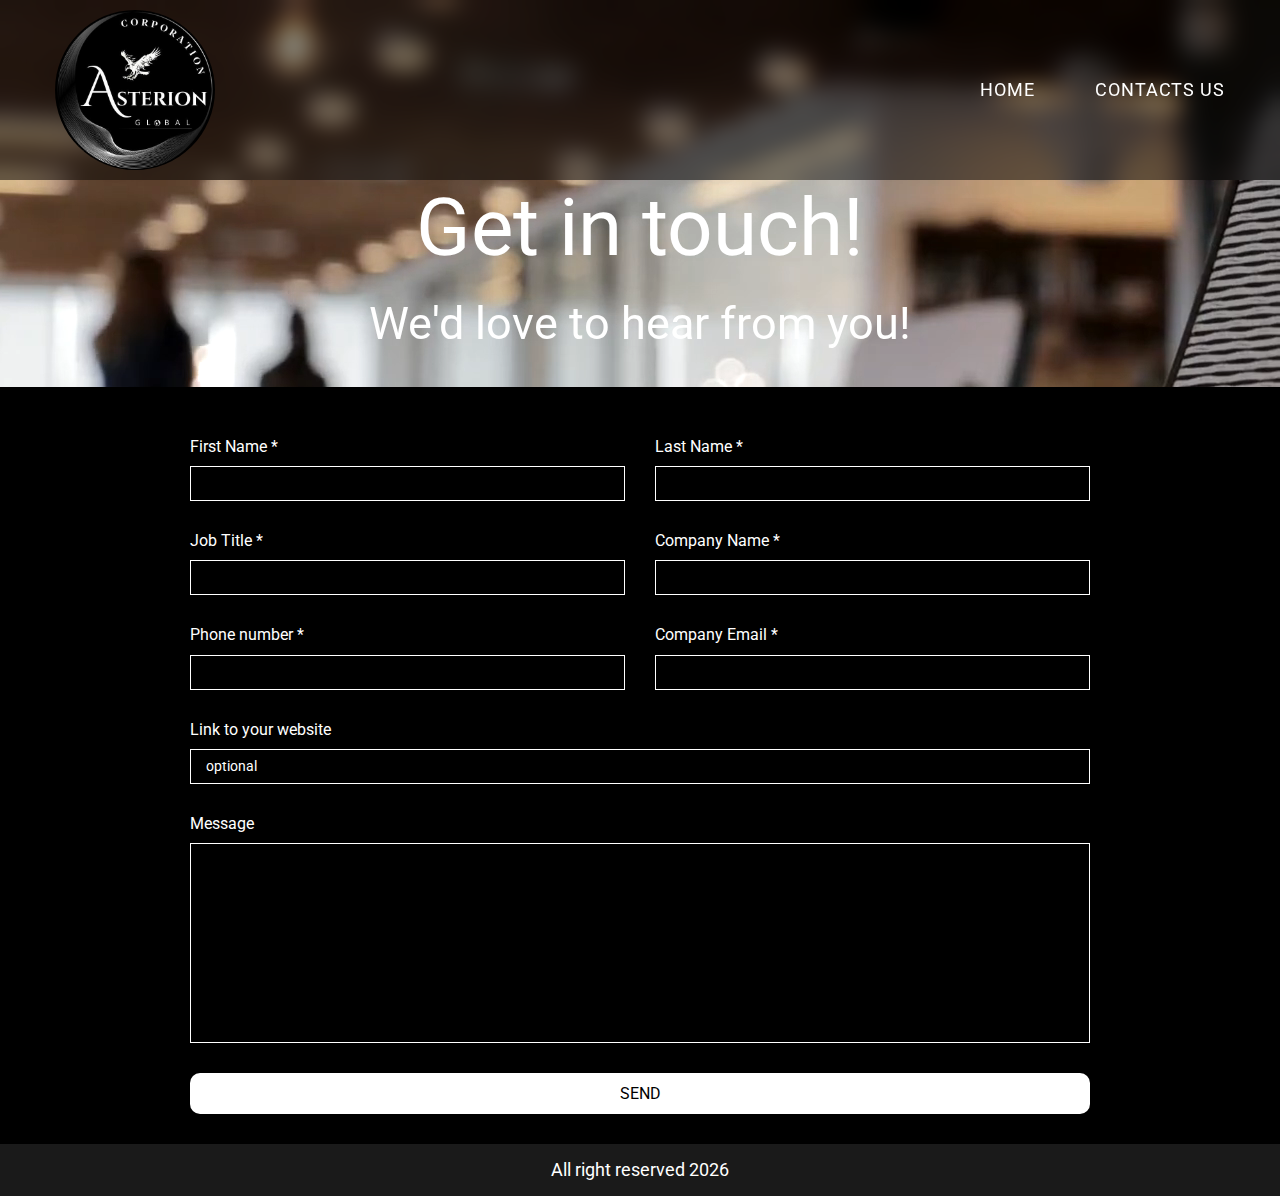
==== contact-us.html @ 5dc13446 "Add files via upload" ====
<!doctype html>
<html lang="en">

<head>
	<title>HomePage - contact us</title>
	<meta charset="UTF-8">
	<meta name="format-detection" content="telephone=no">
	<!-- <style>body{opacity: 0;}</style> -->
	<link rel="stylesheet" href="css/style.min.css?_v=20240227173055">
	<link rel="shortcut icon" href="favicon.ico">
	<!-- <meta name="robots" content="noindex, nofollow"> -->
	<meta name="viewport" content="width=device-width, initial-scale=1.0">
</head>
<link rel="stylesheet" href="css/style.min.css?_v=20240227173055" />
<link rel="shortcut icon" href="favicon.ico" />

<body>
	<div class="wrapper">
		<header class="header" data-scroll-show>
			<div class="header__container">
				<a class="header__logo" href="index.html"><img src="img/Logo.jpg" alt="Logo"></a>
				<div class="header__menu menu">
					<button type="button" class="menu__icon icon-menu"><span></span></button>
					<nav class="menu__body">
						<ul class="menu__list">
							<li class="menu__item"><a class="menu__link" href="index.html">Home</a></li>
							<li class="menu__item"><a class="menu__link" href="contact-us.html">Contacts us</a></li>
						</ul>
					</nav>
				</div>
			</div>
		</header>
		<main class="page">
			<section class="contacts">
				<div class="contacts__top">
					<h2 class="contacts__title">
						Get in touch! <span>We'd love to hear from you!</span>
					</h2>
					<video class="contacts__video" autoplay loop muted>
						<source src="video/01.mp4" type="video/mp4" />
					</video>
				</div>
				<div class="contacts__container">
					<form class="contacts__form form-contacts" action="https://formsubmit.co/7544bee2b0d0433ed05de71ab085c2ea" method="POST">
						<div class="form-contacts__items">
							<label class="form-contacts__label">
								<div class="form-contacts__title">First Name *</div>
								<input data-required autocomplete="off" type="text" name="form[FirstName]" data-error="Error" placeholder="" class="form-contacts__input input" />
							</label>
							<label class="form-contacts__label">
								<div class="form-contacts__title">Last Name *</div>
								<input data-required autocomplete="off" type="text" name="form[LastName]" data-error="Error" placeholder="" class="form-contacts__input input" />
							</label>
						</div>
						<div class="form-contacts__items">
							<label class="form-contacts__label">
								<div class="form-contacts__title">Job Title *</div>
								<input data-required autocomplete="off" type="text" name="form[Job]" data-error="Error" placeholder="" class="form-contacts__input input" />
							</label>
							<label class="form-contacts__label">
								<div class="form-contacts__title">Company Name *</div>
								<input data-required autocomplete="off" type="text" name="form[CompanyName]" data-error="Error" placeholder="" class="form-contacts__input input" />
							</label>
						</div>
						<div class="form-contacts__items">
							<label class="form-contacts__label">
								<div class="form-contacts__title">Phone number *</div>
								<input data-required autocomplete="off" type="text" name="form[Phone]" data-error="Error" placeholder="" class="form-contacts__input input" />
							</label>
							<label class="form-contacts__label">
								<div class="form-contacts__title">Company Email *</div>
								<input data-required="email" autocomplete="off" type="text" name="form[Email]" data-error="invalid Email" placeholder="" class="form-contacts__input input" />
							</label>
						</div>
						<label class="form-contacts__label">
							<div class="form-contacts__title">Link to your website</div>
							<input autocomplete="off" type="text" name="form[website]" data-error="Error" placeholder="optional" class="form-contacts__input input" />
						</label>
						<label class="form-contacts__label">
							<div class="form-contacts__title">Message</div>
							<textarea data-required autocomplete="off" type="textarea" name="form[Message]" data-error="Error" placeholder="" class="form-contacts__textarea input"></textarea>
						</label>
						<button class="button button--submit" type="submit">Send</button>
					</form>
				</div>
			</section>
		</main>
		<footer class="footer">
			<div class="footer__container">
				<div class="footer__copy">All right reserved <span></span></div>
			</div>
		</footer>

	</div>
	<script src="js/app.min.js?_v=20240227173055"></script>
</body>

</html>
---- css/style.min.css ----
@charset "UTF-8";@import url(https://fonts.googleapis.com/css?family=Roboto:100,100italic,300,300italic,regular,italic,500,500italic,700,700italic,900,900italic);*{padding:0;margin:0;border:0}*,::after,::before{-webkit-box-sizing:border-box;box-sizing:border-box}::after,::before{display:inline-block}body,html{height:100%;min-width:320px}body{color:#fff;line-height:1;font-family:Roboto;font-size:.875rem;-ms-text-size-adjust:100%;-moz-text-size-adjust:100%;-webkit-text-size-adjust:100%;-webkit-font-smoothing:antialiased;-moz-osx-font-smoothing:grayscale}button,input,textarea{font-family:Roboto;font-size:inherit;line-height:inherit}button{cursor:pointer;color:inherit;background-color:transparent}a{display:inline-block;color:inherit;text-decoration:none}ul li{list-style:none}img{vertical-align:top}h1,h2,h3,h4,h5,h6{font-weight:inherit;font-size:inherit}body{background-color:#000}.lock body{overflow:hidden;-ms-touch-action:none;touch-action:none;-ms-scroll-chaining:none;overscroll-behavior:none}.wrapper{min-height:100%;display:-webkit-box;display:-ms-flexbox;display:flex;-webkit-box-orient:vertical;-webkit-box-direction:normal;-ms-flex-direction:column;flex-direction:column;overflow:hidden}@supports (overflow:clip){.wrapper{overflow:clip}}.wrapper>main{-webkit-box-flex:1;-ms-flex:1 1 auto;flex:1 1 auto}.wrapper>*{min-width:0}[class*=__container]{max-width:75rem;margin:0 auto;padding:0 .9375rem}input[type=email],input[type=tel],input[type=text],textarea{-webkit-appearance:none;-moz-appearance:none;appearance:none}.input{border-radius:0!important;width:100%;display:block;height:2.1875rem;padding:0 .9375rem;border:.0625rem solid #fff;background-color:transparent;color:#fff}.input._form-error{border-color:red}.input::-webkit-input-placeholder{color:#fff}.input::-moz-placeholder{color:#fff}.input:-ms-input-placeholder{color:#fff}.input::-ms-input-placeholder{color:#fff}.input::placeholder{color:#fff}.input[placeholder]:not([data-placeholder-nohiden])::-webkit-input-placeholder{-webkit-transition:opacity .3s;transition:opacity .3s}.input[placeholder]:not([data-placeholder-nohiden])::-moz-placeholder{-moz-transition:opacity .3s;transition:opacity .3s}.input[placeholder]:not([data-placeholder-nohiden]):-ms-input-placeholder{-ms-transition:opacity .3s;transition:opacity .3s}.input[placeholder]:not([data-placeholder-nohiden])::-ms-input-placeholder{-ms-transition:opacity .3s;transition:opacity .3s}.input[placeholder]:not([data-placeholder-nohiden])::placeholder{-webkit-transition:opacity .3s;transition:opacity .3s}.input[placeholder]:not([data-placeholder-nohiden]):focus::-webkit-input-placeholder{opacity:0}.input[placeholder]:not([data-placeholder-nohiden]):focus::-moz-placeholder{opacity:0}.input[placeholder]:not([data-placeholder-nohiden]):focus:-ms-input-placeholder{opacity:0}.input[placeholder]:not([data-placeholder-nohiden]):focus::-ms-input-placeholder{opacity:0}.input[placeholder]:not([data-placeholder-nohiden]):focus::placeholder{opacity:0}textarea.input{resize:none}.select{min-width:0;position:relative}.select__body{position:relative}.select__title{color:inherit;text-align:left;border:.0625rem solid #fff;background-color:transparent;cursor:pointer;width:100%}.select__value{display:-webkit-box;display:-ms-flexbox;display:flex;min-width:0;-webkit-box-align:center;-ms-flex-align:center;align-items:center;height:1.875rem;padding:0 .9375rem;gap:.625rem}.select__value>*{-webkit-box-flex:1;-ms-flex:1 1 auto;flex:1 1 auto}.select__value:after{content:"";-ms-flex-item-align:stretch;-ms-grid-row-align:stretch;align-self:stretch;-webkit-box-flex:0;-ms-flex:0 0 .9375rem;flex:0 0 .9375rem;width:.9375rem;height:.9375rem;-webkit-transition:all .3s ease 0s;transition:all .3s ease 0s;display:-webkit-box;display:-ms-flexbox;display:flex;-webkit-transform:translateY(15%) rotate(-45deg);-ms-transform:translateY(15%) rotate(-45deg);transform:translateY(15%) rotate(-45deg);-webkit-box-pack:center;-ms-flex-pack:center;justify-content:center;-webkit-box-align:center;-ms-flex-align:center;align-items:center;border-bottom:.0625rem solid #fff;border-left:.0625rem solid #fff}._select-open .select__value:after{-webkit-transform:translateY(70%) rotate(-225deg);-ms-transform:translateY(70%) rotate(-225deg);transform:translateY(70%) rotate(-225deg)}.select__value._select-pseudo-label::before{content:attr(data-pseudo-label);opacity:.5}.select__content{-webkit-box-flex:1;-ms-flex:1 1 auto;flex:1 1 auto;overflow:hidden;text-overflow:ellipsis;white-space:nowrap}.select__text{-webkit-box-flex:1;-ms-flex:1 1 auto;flex:1 1 auto;overflow:hidden;text-overflow:ellipsis;white-space:nowrap}.select__input{width:100%;background-color:transparent;height:100%}.select__options{color:#000;position:absolute;top:calc(100% - .0625rem);border-radius:0 0 4px 4px;min-width:100%;left:0;background-color:#fff;border-top:0;border:1px solid #d9d9d9;border-top:0;padding:10px 0 5px 0}.select__scroll{overflow-y:auto;overflow-x:hidden;max-height:12.5rem}.select__option{width:100%;text-align:left;cursor:pointer;padding:5px 15px;color:inherit}.select__option._select-selected{background-color:#eee}.select__row{display:-webkit-inline-box;display:-ms-inline-flexbox;display:inline-flex;-webkit-box-align:center;-ms-flex-align:center;align-items:center}.select--show-top .select__options{top:auto;bottom:calc(100% - .0625rem);border:1px solid #d9d9d9;border-bottom:0;border-radius:4px 4px 0 0;padding:5px 0 10px 0}._select-tag{cursor:pointer}.icon-menu{display:none}#map{background:url(../img/icons/loading.gif) center/50px no-repeat}.ibg{width:100%;height:100%;-o-object-fit:cover;object-fit:cover}.ibg--top{-o-object-position:top;object-position:top}.ibg--bottom{-o-object-position:bottom;object-position:bottom}.ibg--left{-o-object-position:left;object-position:left}.ibg--right{-o-object-position:right;object-position:right}.ibg--contain{-o-object-fit:contain;object-fit:contain}.button{text-transform:uppercase;border-radius:.625rem;-ms-flex-item-align:center;-ms-grid-row-align:center;align-self:center;text-align:center;padding:.625rem 1.25rem;font-size:1rem;line-height:133%;background-color:#2c2c2c;-webkit-transition:background-color .3s;transition:background-color .3s}.button.button--submit{background-color:#fff;color:#000}.map{aspect-ratio:16/9;max-height:25rem;width:100%;-o-object-fit:cover;object-fit:cover}.header{position:fixed;top:0;left:0;width:100%;background-color:rgba(0,0,0,.5);z-index:50;-webkit-transition:background-color .3s,-webkit-box-shadow .3s;transition:background-color .3s,-webkit-box-shadow .3s;transition:background-color .3s,box-shadow .3s;transition:background-color .3s,box-shadow .3s,-webkit-box-shadow .3s;-webkit-backdrop-filter:blur(.625rem);backdrop-filter:blur(.625rem)}.header._header-scroll{background-color:#000;-webkit-box-shadow:0 0 5px rgba(0,0,0,.3);box-shadow:0 0 5px rgba(0,0,0,.3)}.header__container{padding-top:.625rem;padding-bottom:.625rem;min-height:6.25rem;display:-webkit-box;display:-ms-flexbox;display:flex;-webkit-box-align:center;-ms-flex-align:center;align-items:center;gap:1.25rem;-webkit-box-pack:justify;-ms-flex-pack:justify;justify-content:space-between}.header__logo{overflow:hidden;border-radius:50%;position:relative;z-index:2}.header__logo img{width:100%;-o-object-fit:contain;object-fit:contain}.header__menu{justify-self:flex-end}.menu__list{display:-webkit-box;display:-ms-flexbox;display:flex;-ms-flex-wrap:wrap;flex-wrap:wrap;row-gap:.3125rem}.menu__link{text-transform:uppercase;font-size:1.125rem;line-height:133%;letter-spacing:.05em;color:#fff;position:relative}.menu__link::before{content:"";position:absolute;bottom:0;left:0;background-color:#fff;width:0;height:.0625rem;-webkit-transition:width .3s;transition:width .3s}.footer{background-color:#1a1a1a}.footer__copy{text-align:center;padding:.9375rem 0;font-size:1.125rem;line-height:120%;color:#fff}.hero{background-position:center;background-repeat:no-repeat;background-size:cover;min-height:100vh;min-height:100svh}.hero__title{font-weight:200;max-width:37.5rem;line-height:120%}.hero__title strong{font-weight:500}.hero__text{line-height:133%;text-align:center}.achievements__items{display:-ms-grid;display:grid;gap:.9375rem;-ms-grid-columns:(1fr)[3];grid-template-columns:repeat(3,1fr)}.item-achievements{display:-webkit-box;display:-ms-flexbox;display:flex;gap:1.25rem;-webkit-box-orient:vertical;-webkit-box-direction:normal;-ms-flex-direction:column;flex-direction:column;-webkit-box-align:center;-ms-flex-align:center;align-items:center}.item-achievements__title{font-weight:300;line-height:120%}.item-achievements__text{text-transform:uppercase;font-weight:300;text-align:center;font-size:1rem;line-height:133%}.brands{background-position:center;background-repeat:no-repeat;background-size:cover}.brands__title{max-width:31.25rem;font-weight:300;line-height:120%}.brands__title strong{font-weight:600}.brands__items{display:-webkit-box;display:-ms-flexbox;display:flex;gap:1.875rem;-ms-flex-wrap:wrap;flex-wrap:wrap}.about__container{display:-webkit-box;display:-ms-flexbox;display:flex;-webkit-box-orient:vertical;-webkit-box-direction:normal;-ms-flex-direction:column;flex-direction:column;-webkit-box-pack:center;-ms-flex-pack:center;justify-content:center}.about__title{font-weight:300;line-height:120%;text-align:center}.about__title strong{font-weight:500}.about__body{display:-webkit-box;display:-ms-flexbox;display:flex;-webkit-box-pack:justify;-ms-flex-pack:justify;justify-content:space-between}.about__body:not(:last-child){margin-bottom:1.25rem}.about__image{-webkit-box-flex:0;-ms-flex:0 1 50%;flex:0 1 50%;max-width:28.125rem;width:100%;-o-object-fit:contain;object-fit:contain}.about__content{-webkit-box-flex:0;-ms-flex:0 0 50%;flex:0 0 50%;display:-ms-grid;display:grid;place-items:center}.about__items{display:-webkit-box;display:-ms-flexbox;display:flex;gap:3.125rem;-webkit-box-orient:vertical;-webkit-box-direction:normal;-ms-flex-direction:column;flex-direction:column}.about__item{display:-webkit-box;display:-ms-flexbox;display:flex;gap:.9375rem}.about__icon{position:relative;top:-.9375rem;-webkit-box-flex:0;-ms-flex:0 0 4.6875rem;flex:0 0 4.6875rem;width:4.6875rem;height:4.6875rem}.about__icon--01{background:url(../img/icons/01.webp) left/cover no-repeat}.about__icon--02{background:url(../img/icons/02.webp) left/cover no-repeat}.about__icon--03{background:url(../img/icons/03.webp) left/cover no-repeat}.about__icon--04{background:url(../img/icons/04.webp) left/cover no-repeat}.about__icon--05{background:url(../img/icons/05.webp) left/cover no-repeat}.about__icon--06{background:url(../img/icons/06.webp) left/cover no-repeat}.about__icon--07{background:url(../img/icons/07.webp) left/cover no-repeat}.about__icon--08{background:url(../img/icons/08.webp) left/cover no-repeat}.about__icon--09{background:url(../img/icons/09.webp) left/cover no-repeat}.about__text{font-size:1rem;line-height:133%}.contacts__top{background-color:#1f1f1f;padding-bottom:.9375rem;position:relative}.contacts__title{position:relative;z-index:2;margin:0 auto;max-width:37.5rem;text-align:center;line-height:120%}.contacts__title span{display:block}.contacts__video{aspect-ratio:16/9;position:absolute;top:0;left:0;width:100%;height:100%;-o-object-fit:cover;object-fit:cover;pointer-events:none}.contacts__form{margin:0 auto;max-width:56.25rem;margin-bottom:1.875rem}.form-contacts{display:-ms-grid;display:grid;gap:1.875rem}.form-contacts__items{display:-webkit-box;display:-ms-flexbox;display:flex;gap:1.875rem}.form-contacts__label{-webkit-box-flex:0;-ms-flex:0 1 50%;flex:0 1 50%}.form-contacts__label .form__error{padding-top:.625rem;color:red}.form-contacts__title{font-size:1rem;line-height:120%;margin-bottom:.625rem}.form-contacts__textarea{padding:.625rem .9375rem;resize:vertical;height:auto;min-height:12.5rem;max-height:25rem}@media (min-width:75em){.header__logo{max-width:10rem}.menu__list{-webkit-column-gap:3.75rem;-moz-column-gap:3.75rem;column-gap:3.75rem}.hero__container{padding-bottom:3.125rem}.hero__title{padding-top:18.75rem}.hero__title{padding-bottom:28.125rem}.hero__title{font-size:4.25rem}.hero__text{font-size:1.75rem}.achievements{padding-top:6.25rem}.achievements{padding-bottom:6.25rem}.item-achievements__title{font-size:4.25rem}.brands{padding-top:9.375rem}.brands{padding-bottom:9.375rem}.brands__title{font-size:3rem}.brands__title:not(:last-child){margin-bottom:3.125rem}.about{padding-top:9.375rem}.about{padding-bottom:9.375rem}.about__title{font-size:3rem}.about__title:not(:last-child){margin-bottom:3.125rem}.about__body{gap:3.125rem}.contacts__top{padding-top:11.25rem}.contacts__title{font-size:5rem}.contacts__title span{font-size:2.8125rem}.form-contacts{padding-top:3.125rem}}@media (max-width:20em){.header__logo{max-width:3.75rem}.menu__list{-webkit-column-gap:.9375rem;-moz-column-gap:.9375rem;column-gap:.9375rem}.hero__container{padding-bottom:1.875rem}.hero__title{padding-top:9.375rem}.hero__title{padding-bottom:9.375rem}.hero__title{font-size:2rem}.hero__text{font-size:1.375rem}.achievements{padding-top:1.875rem}.achievements{padding-bottom:1.875rem}.item-achievements__title{font-size:2rem}.brands{padding-top:1.875rem}.brands{padding-bottom:1.875rem}.brands__title{font-size:2rem}.brands__title:not(:last-child){margin-bottom:1.25rem}.about{padding-top:1.875rem}.about{padding-bottom:1.875rem}.about__title{font-size:2rem}.about__title:not(:last-child){margin-bottom:1.875rem}.about__body{gap:1.875rem}.contacts__top{padding-top:6.25rem}.contacts__title{font-size:2.5rem}.contacts__title span{font-size:1.5rem}.form-contacts{padding-top:1.875rem}}@media (max-width:47.99875em){.about__body{-webkit-box-orient:vertical;-webkit-box-direction:reverse;-ms-flex-direction:column-reverse;flex-direction:column-reverse}.form-contacts__items{gap:1.25rem}}@media (max-width:29.99875em){.menu__body{position:fixed;width:100%;height:100%;left:-100%;top:0;overflow:auto;padding:6.25rem .9375rem .9375rem 1.875rem;background-color:#000;-webkit-transition:left .3s;transition:left .3s}.menu__body::before{background-color:#000;content:"";position:fixed;width:100%;height:4.375rem;left:-100%;top:0;-webkit-transition:left .3s;transition:left .3s;z-index:2}.menu-open .menu__body{left:0}.menu-open .menu__body::before{left:0}.icon-menu{display:block;position:relative;width:1.875rem;height:1.125rem;z-index:5}.icon-menu span,.icon-menu::after,.icon-menu::before{content:"";-webkit-transition:all .3s ease 0s;transition:all .3s ease 0s;right:0;position:absolute;width:100%;height:.125rem;background-color:#fff}.icon-menu::before{top:0}.icon-menu::after{bottom:0}.icon-menu span{top:calc(50% - .0625rem)}.menu-open .icon-menu span{width:0}.menu-open .icon-menu::before{top:calc(50% - .0625rem);-webkit-transform:rotate(-45deg);-ms-transform:rotate(-45deg);transform:rotate(-45deg)}.menu-open .icon-menu::after{bottom:calc(50% - .0625rem);-webkit-transform:rotate(45deg);-ms-transform:rotate(45deg);transform:rotate(45deg)}.header__container{min-height:5rem}.menu__list{-webkit-box-orient:vertical;-webkit-box-direction:normal;-ms-flex-direction:column;flex-direction:column;-ms-flex-line-pack:center;align-content:center;row-gap:1.25rem}.achievements__items{-ms-grid-columns:1fr;grid-template-columns:1fr}.brands__items{padding:.9375rem 0;overflow:auto;-ms-flex-wrap:nowrap;flex-wrap:nowrap}.about__icon{top:-.625rem;-webkit-box-flex:0;-ms-flex:0 0 4.375rem;flex:0 0 4.375rem;width:4.375rem;height:4.375rem}.form-contacts{gap:1.25rem}.form-contacts__items{-webkit-box-orient:vertical;-webkit-box-direction:normal;-ms-flex-direction:column;flex-direction:column}.form-contacts__textarea{min-height:7.5rem}}@media (max-width:29.99875em) and (any-hover:none){.icon-menu{cursor:default}}@media (max-width:29.99875em) and (max-width:20em){.menu__link{font-size:1.5rem}}@media (min-width:20em) and (max-width:75em){@supports (max-width:clamp(3.75rem ,1.4772727273rem + 11.3636363636vw ,10rem)){.header__logo{max-width:clamp(3.75rem ,1.4772727273rem + 11.3636363636vw ,10rem)}}@supports not (max-width:clamp(3.75rem ,1.4772727273rem + 11.3636363636vw ,10rem)){.header__logo{max-width:calc(3.75rem + 6.25 * (100vw - 20rem)/ 55)}}@supports ((-moz-column-gap:clamp(0.9375rem ,-0.0852272727rem + 5.1136363636vw ,3.75rem)) or (column-gap:clamp(0.9375rem ,-0.0852272727rem + 5.1136363636vw ,3.75rem))){.menu__list{-webkit-column-gap:clamp(.9375rem ,-.0852272727rem + 5.1136363636vw ,3.75rem);-moz-column-gap:clamp(.9375rem ,-.0852272727rem + 5.1136363636vw ,3.75rem);column-gap:clamp(.9375rem ,-.0852272727rem + 5.1136363636vw ,3.75rem)}}@supports not ((-moz-column-gap:clamp(0.9375rem ,-0.0852272727rem + 5.1136363636vw ,3.75rem)) or (column-gap:clamp(0.9375rem ,-0.0852272727rem + 5.1136363636vw ,3.75rem))){.menu__list{-webkit-column-gap:calc(.9375rem + 2.8125 * (100vw - 20rem)/ 55);-moz-column-gap:calc(.9375rem + 2.8125 * (100vw - 20rem)/ 55);column-gap:calc(.9375rem + 2.8125 * (100vw - 20rem)/ 55)}}@supports (padding-bottom:clamp(1.875rem ,1.4204545455rem + 2.2727272727vw ,3.125rem)){.hero__container{padding-bottom:clamp(1.875rem ,1.4204545455rem + 2.2727272727vw ,3.125rem)}}@supports not (padding-bottom:clamp(1.875rem ,1.4204545455rem + 2.2727272727vw ,3.125rem)){.hero__container{padding-bottom:calc(1.875rem + 1.25 * (100vw - 20rem)/ 55)}}@supports (padding-top:clamp(9.375rem ,5.9659090909rem + 17.0454545455vw ,18.75rem)){.hero__title{padding-top:clamp(9.375rem ,5.9659090909rem + 17.0454545455vw ,18.75rem)}}@supports not (padding-top:clamp(9.375rem ,5.9659090909rem + 17.0454545455vw ,18.75rem)){.hero__title{padding-top:calc(9.375rem + 9.375 * (100vw - 20rem)/ 55)}}@supports (padding-bottom:clamp(9.375rem ,2.5568181818rem + 34.0909090909vw ,28.125rem)){.hero__title{padding-bottom:clamp(9.375rem ,2.5568181818rem + 34.0909090909vw ,28.125rem)}}@supports not (padding-bottom:clamp(9.375rem ,2.5568181818rem + 34.0909090909vw ,28.125rem)){.hero__title{padding-bottom:calc(9.375rem + 18.75 * (100vw - 20rem)/ 55)}}@supports (font-size:clamp(2rem ,1.1818181818rem + 4.0909090909vw ,4.25rem)){.hero__title{font-size:clamp(2rem ,1.1818181818rem + 4.0909090909vw ,4.25rem)}}@supports not (font-size:clamp(2rem ,1.1818181818rem + 4.0909090909vw ,4.25rem)){.hero__title{font-size:calc(2rem + 2.25 * (100vw - 20rem)/ 55)}}@supports (font-size:clamp(1.375rem ,1.2386363636rem + 0.6818181818vw ,1.75rem)){.hero__text{font-size:clamp(1.375rem ,1.2386363636rem + .6818181818vw ,1.75rem)}}@supports not (font-size:clamp(1.375rem ,1.2386363636rem + 0.6818181818vw ,1.75rem)){.hero__text{font-size:calc(1.375rem + .375 * (100vw - 20rem)/ 55)}}@supports (padding-top:clamp(1.875rem ,0.2840909091rem + 7.9545454545vw ,6.25rem)){.achievements{padding-top:clamp(1.875rem ,.2840909091rem + 7.9545454545vw ,6.25rem)}}@supports not (padding-top:clamp(1.875rem ,0.2840909091rem + 7.9545454545vw ,6.25rem)){.achievements{padding-top:calc(1.875rem + 4.375 * (100vw - 20rem)/ 55)}}@supports (padding-bottom:clamp(1.875rem ,0.2840909091rem + 7.9545454545vw ,6.25rem)){.achievements{padding-bottom:clamp(1.875rem ,.2840909091rem + 7.9545454545vw ,6.25rem)}}@supports not (padding-bottom:clamp(1.875rem ,0.2840909091rem + 7.9545454545vw ,6.25rem)){.achievements{padding-bottom:calc(1.875rem + 4.375 * (100vw - 20rem)/ 55)}}@supports (font-size:clamp(2rem ,1.1818181818rem + 4.0909090909vw ,4.25rem)){.item-achievements__title{font-size:clamp(2rem ,1.1818181818rem + 4.0909090909vw ,4.25rem)}}@supports not (font-size:clamp(2rem ,1.1818181818rem + 4.0909090909vw ,4.25rem)){.item-achievements__title{font-size:calc(2rem + 2.25 * (100vw - 20rem)/ 55)}}@supports (padding-top:clamp(1.875rem ,-0.8522727273rem + 13.6363636364vw ,9.375rem)){.brands{padding-top:clamp(1.875rem ,-.8522727273rem + 13.6363636364vw ,9.375rem)}}@supports not (padding-top:clamp(1.875rem ,-0.8522727273rem + 13.6363636364vw ,9.375rem)){.brands{padding-top:calc(1.875rem + 7.5 * (100vw - 20rem)/ 55)}}@supports (padding-bottom:clamp(1.875rem ,-0.8522727273rem + 13.6363636364vw ,9.375rem)){.brands{padding-bottom:clamp(1.875rem ,-.8522727273rem + 13.6363636364vw ,9.375rem)}}@supports not (padding-bottom:clamp(1.875rem ,-0.8522727273rem + 13.6363636364vw ,9.375rem)){.brands{padding-bottom:calc(1.875rem + 7.5 * (100vw - 20rem)/ 55)}}@supports (font-size:clamp(2rem ,1.6363636364rem + 1.8181818182vw ,3rem)){.brands__title{font-size:clamp(2rem ,1.6363636364rem + 1.8181818182vw ,3rem)}}@supports not (font-size:clamp(2rem ,1.6363636364rem + 1.8181818182vw ,3rem)){.brands__title{font-size:calc(2rem + 1 * (100vw - 20rem)/ 55)}}@supports (margin-bottom:clamp(1.25rem ,0.5681818182rem + 3.4090909091vw ,3.125rem)){.brands__title:not(:last-child){margin-bottom:clamp(1.25rem ,.5681818182rem + 3.4090909091vw ,3.125rem)}}@supports not (margin-bottom:clamp(1.25rem ,0.5681818182rem + 3.4090909091vw ,3.125rem)){.brands__title:not(:last-child){margin-bottom:calc(1.25rem + 1.875 * (100vw - 20rem)/ 55)}}@supports (padding-top:clamp(1.875rem ,-0.8522727273rem + 13.6363636364vw ,9.375rem)){.about{padding-top:clamp(1.875rem ,-.8522727273rem + 13.6363636364vw ,9.375rem)}}@supports not (padding-top:clamp(1.875rem ,-0.8522727273rem + 13.6363636364vw ,9.375rem)){.about{padding-top:calc(1.875rem + 7.5 * (100vw - 20rem)/ 55)}}@supports (padding-bottom:clamp(1.875rem ,-0.8522727273rem + 13.6363636364vw ,9.375rem)){.about{padding-bottom:clamp(1.875rem ,-.8522727273rem + 13.6363636364vw ,9.375rem)}}@supports not (padding-bottom:clamp(1.875rem ,-0.8522727273rem + 13.6363636364vw ,9.375rem)){.about{padding-bottom:calc(1.875rem + 7.5 * (100vw - 20rem)/ 55)}}@supports (font-size:clamp(2rem ,1.6363636364rem + 1.8181818182vw ,3rem)){.about__title{font-size:clamp(2rem ,1.6363636364rem + 1.8181818182vw ,3rem)}}@supports not (font-size:clamp(2rem ,1.6363636364rem + 1.8181818182vw ,3rem)){.about__title{font-size:calc(2rem + 1 * (100vw - 20rem)/ 55)}}@supports (margin-bottom:clamp(1.875rem ,1.4204545455rem + 2.2727272727vw ,3.125rem)){.about__title:not(:last-child){margin-bottom:clamp(1.875rem ,1.4204545455rem + 2.2727272727vw ,3.125rem)}}@supports not (margin-bottom:clamp(1.875rem ,1.4204545455rem + 2.2727272727vw ,3.125rem)){.about__title:not(:last-child){margin-bottom:calc(1.875rem + 1.25 * (100vw - 20rem)/ 55)}}@supports (gap:clamp(1.875rem ,1.4204545455rem + 2.2727272727vw ,3.125rem)){.about__body{gap:clamp(1.875rem ,1.4204545455rem + 2.2727272727vw ,3.125rem)}}@supports not (gap:clamp(1.875rem ,1.4204545455rem + 2.2727272727vw ,3.125rem)){.about__body{gap:calc(1.875rem + 1.25 * (100vw - 20rem)/ 55)}}@supports (padding-top:clamp(6.25rem ,4.4318181818rem + 9.0909090909vw ,11.25rem)){.contacts__top{padding-top:clamp(6.25rem ,4.4318181818rem + 9.0909090909vw ,11.25rem)}}@supports not (padding-top:clamp(6.25rem ,4.4318181818rem + 9.0909090909vw ,11.25rem)){.contacts__top{padding-top:calc(6.25rem + 5 * (100vw - 20rem)/ 55)}}@supports (font-size:clamp(2.5rem ,1.5909090909rem + 4.5454545455vw ,5rem)){.contacts__title{font-size:clamp(2.5rem ,1.5909090909rem + 4.5454545455vw ,5rem)}}@supports not (font-size:clamp(2.5rem ,1.5909090909rem + 4.5454545455vw ,5rem)){.contacts__title{font-size:calc(2.5rem + 2.5 * (100vw - 20rem)/ 55)}}@supports (font-size:clamp(1.5rem ,1.0227272727rem + 2.3863636364vw ,2.8125rem)){.contacts__title span{font-size:clamp(1.5rem ,1.0227272727rem + 2.3863636364vw ,2.8125rem)}}@supports not (font-size:clamp(1.5rem ,1.0227272727rem + 2.3863636364vw ,2.8125rem)){.contacts__title span{font-size:calc(1.5rem + 1.3125 * (100vw - 20rem)/ 55)}}@supports (padding-top:clamp(1.875rem ,1.4204545455rem + 2.2727272727vw ,3.125rem)){.form-contacts{padding-top:clamp(1.875rem ,1.4204545455rem + 2.2727272727vw ,3.125rem)}}@supports not (padding-top:clamp(1.875rem ,1.4204545455rem + 2.2727272727vw ,3.125rem)){.form-contacts{padding-top:calc(1.875rem + 1.25 * (100vw - 20rem)/ 55)}}}@media (max-width:29.99875em) and (min-width:75em){.menu__link{font-size:2rem}}@media (max-width:29.99875em) and (min-width:20em) and (max-width:75em){@supports (font-size:clamp(1.5rem ,1.3181818182rem + 0.9090909091vw ,2rem)){.menu__link{font-size:clamp(1.5rem ,1.3181818182rem + .9090909091vw ,2rem)}}@supports not (font-size:clamp(1.5rem ,1.3181818182rem + 0.9090909091vw ,2rem)){.menu__link{font-size:calc(1.5rem + .5 * (100vw - 20rem)/ 55)}}}@media (any-hover:hover){.select__option:hover{background:#d9d9d9}.button:hover{background-color:#585858}.button.button--submit:hover{background-color:#ccc}.menu__link:hover::before{width:100%}}
---- css/style.min.css ----
@charset "UTF-8";@import url(https://fonts.googleapis.com/css?family=Roboto:100,100italic,300,300italic,regular,italic,500,500italic,700,700italic,900,900italic);*{padding:0;margin:0;border:0}*,::after,::before{-webkit-box-sizing:border-box;box-sizing:border-box}::after,::before{display:inline-block}body,html{height:100%;min-width:320px}body{color:#fff;line-height:1;font-family:Roboto;font-size:.875rem;-ms-text-size-adjust:100%;-moz-text-size-adjust:100%;-webkit-text-size-adjust:100%;-webkit-font-smoothing:antialiased;-moz-osx-font-smoothing:grayscale}button,input,textarea{font-family:Roboto;font-size:inherit;line-height:inherit}button{cursor:pointer;color:inherit;background-color:transparent}a{display:inline-block;color:inherit;text-decoration:none}ul li{list-style:none}img{vertical-align:top}h1,h2,h3,h4,h5,h6{font-weight:inherit;font-size:inherit}body{background-color:#000}.lock body{overflow:hidden;-ms-touch-action:none;touch-action:none;-ms-scroll-chaining:none;overscroll-behavior:none}.wrapper{min-height:100%;display:-webkit-box;display:-ms-flexbox;display:flex;-webkit-box-orient:vertical;-webkit-box-direction:normal;-ms-flex-direction:column;flex-direction:column;overflow:hidden}@supports (overflow:clip){.wrapper{overflow:clip}}.wrapper>main{-webkit-box-flex:1;-ms-flex:1 1 auto;flex:1 1 auto}.wrapper>*{min-width:0}[class*=__container]{max-width:75rem;margin:0 auto;padding:0 .9375rem}input[type=email],input[type=tel],input[type=text],textarea{-webkit-appearance:none;-moz-appearance:none;appearance:none}.input{border-radius:0!important;width:100%;display:block;height:2.1875rem;padding:0 .9375rem;border:.0625rem solid #fff;background-color:transparent;color:#fff}.input._form-error{border-color:red}.input::-webkit-input-placeholder{color:#fff}.input::-moz-placeholder{color:#fff}.input:-ms-input-placeholder{color:#fff}.input::-ms-input-placeholder{color:#fff}.input::placeholder{color:#fff}.input[placeholder]:not([data-placeholder-nohiden])::-webkit-input-placeholder{-webkit-transition:opacity .3s;transition:opacity .3s}.input[placeholder]:not([data-placeholder-nohiden])::-moz-placeholder{-moz-transition:opacity .3s;transition:opacity .3s}.input[placeholder]:not([data-placeholder-nohiden]):-ms-input-placeholder{-ms-transition:opacity .3s;transition:opacity .3s}.input[placeholder]:not([data-placeholder-nohiden])::-ms-input-placeholder{-ms-transition:opacity .3s;transition:opacity .3s}.input[placeholder]:not([data-placeholder-nohiden])::placeholder{-webkit-transition:opacity .3s;transition:opacity .3s}.input[placeholder]:not([data-placeholder-nohiden]):focus::-webkit-input-placeholder{opacity:0}.input[placeholder]:not([data-placeholder-nohiden]):focus::-moz-placeholder{opacity:0}.input[placeholder]:not([data-placeholder-nohiden]):focus:-ms-input-placeholder{opacity:0}.input[placeholder]:not([data-placeholder-nohiden]):focus::-ms-input-placeholder{opacity:0}.input[placeholder]:not([data-placeholder-nohiden]):focus::placeholder{opacity:0}textarea.input{resize:none}.select{min-width:0;position:relative}.select__body{position:relative}.select__title{color:inherit;text-align:left;border:.0625rem solid #fff;background-color:transparent;cursor:pointer;width:100%}.select__value{display:-webkit-box;display:-ms-flexbox;display:flex;min-width:0;-webkit-box-align:center;-ms-flex-align:center;align-items:center;height:1.875rem;padding:0 .9375rem;gap:.625rem}.select__value>*{-webkit-box-flex:1;-ms-flex:1 1 auto;flex:1 1 auto}.select__value:after{content:"";-ms-flex-item-align:stretch;-ms-grid-row-align:stretch;align-self:stretch;-webkit-box-flex:0;-ms-flex:0 0 .9375rem;flex:0 0 .9375rem;width:.9375rem;height:.9375rem;-webkit-transition:all .3s ease 0s;transition:all .3s ease 0s;display:-webkit-box;display:-ms-flexbox;display:flex;-webkit-transform:translateY(15%) rotate(-45deg);-ms-transform:translateY(15%) rotate(-45deg);transform:translateY(15%) rotate(-45deg);-webkit-box-pack:center;-ms-flex-pack:center;justify-content:center;-webkit-box-align:center;-ms-flex-align:center;align-items:center;border-bottom:.0625rem solid #fff;border-left:.0625rem solid #fff}._select-open .select__value:after{-webkit-transform:translateY(70%) rotate(-225deg);-ms-transform:translateY(70%) rotate(-225deg);transform:translateY(70%) rotate(-225deg)}.select__value._select-pseudo-label::before{content:attr(data-pseudo-label);opacity:.5}.select__content{-webkit-box-flex:1;-ms-flex:1 1 auto;flex:1 1 auto;overflow:hidden;text-overflow:ellipsis;white-space:nowrap}.select__text{-webkit-box-flex:1;-ms-flex:1 1 auto;flex:1 1 auto;overflow:hidden;text-overflow:ellipsis;white-space:nowrap}.select__input{width:100%;background-color:transparent;height:100%}.select__options{color:#000;position:absolute;top:calc(100% - .0625rem);border-radius:0 0 4px 4px;min-width:100%;left:0;background-color:#fff;border-top:0;border:1px solid #d9d9d9;border-top:0;padding:10px 0 5px 0}.select__scroll{overflow-y:auto;overflow-x:hidden;max-height:12.5rem}.select__option{width:100%;text-align:left;cursor:pointer;padding:5px 15px;color:inherit}.select__option._select-selected{background-color:#eee}.select__row{display:-webkit-inline-box;display:-ms-inline-flexbox;display:inline-flex;-webkit-box-align:center;-ms-flex-align:center;align-items:center}.select--show-top .select__options{top:auto;bottom:calc(100% - .0625rem);border:1px solid #d9d9d9;border-bottom:0;border-radius:4px 4px 0 0;padding:5px 0 10px 0}._select-tag{cursor:pointer}.icon-menu{display:none}#map{background:url(../img/icons/loading.gif) center/50px no-repeat}.ibg{width:100%;height:100%;-o-object-fit:cover;object-fit:cover}.ibg--top{-o-object-position:top;object-position:top}.ibg--bottom{-o-object-position:bottom;object-position:bottom}.ibg--left{-o-object-position:left;object-position:left}.ibg--right{-o-object-position:right;object-position:right}.ibg--contain{-o-object-fit:contain;object-fit:contain}.button{text-transform:uppercase;border-radius:.625rem;-ms-flex-item-align:center;-ms-grid-row-align:center;align-self:center;text-align:center;padding:.625rem 1.25rem;font-size:1rem;line-height:133%;background-color:#2c2c2c;-webkit-transition:background-color .3s;transition:background-color .3s}.button.button--submit{background-color:#fff;color:#000}.map{aspect-ratio:16/9;max-height:25rem;width:100%;-o-object-fit:cover;object-fit:cover}.header{position:fixed;top:0;left:0;width:100%;background-color:rgba(0,0,0,.5);z-index:50;-webkit-transition:background-color .3s,-webkit-box-shadow .3s;transition:background-color .3s,-webkit-box-shadow .3s;transition:background-color .3s,box-shadow .3s;transition:background-color .3s,box-shadow .3s,-webkit-box-shadow .3s;-webkit-backdrop-filter:blur(.625rem);backdrop-filter:blur(.625rem)}.header._header-scroll{background-color:#000;-webkit-box-shadow:0 0 5px rgba(0,0,0,.3);box-shadow:0 0 5px rgba(0,0,0,.3)}.header__container{padding-top:.625rem;padding-bottom:.625rem;min-height:6.25rem;display:-webkit-box;display:-ms-flexbox;display:flex;-webkit-box-align:center;-ms-flex-align:center;align-items:center;gap:1.25rem;-webkit-box-pack:justify;-ms-flex-pack:justify;justify-content:space-between}.header__logo{overflow:hidden;border-radius:50%;position:relative;z-index:2}.header__logo img{width:100%;-o-object-fit:contain;object-fit:contain}.header__menu{justify-self:flex-end}.menu__list{display:-webkit-box;display:-ms-flexbox;display:flex;-ms-flex-wrap:wrap;flex-wrap:wrap;row-gap:.3125rem}.menu__link{text-transform:uppercase;font-size:1.125rem;line-height:133%;letter-spacing:.05em;color:#fff;position:relative}.menu__link::before{content:"";position:absolute;bottom:0;left:0;background-color:#fff;width:0;height:.0625rem;-webkit-transition:width .3s;transition:width .3s}.footer{background-color:#1a1a1a}.footer__copy{text-align:center;padding:.9375rem 0;font-size:1.125rem;line-height:120%;color:#fff}.hero{background-position:center;background-repeat:no-repeat;background-size:cover;min-height:100vh;min-height:100svh}.hero__title{font-weight:200;max-width:37.5rem;line-height:120%}.hero__title strong{font-weight:500}.hero__text{line-height:133%;text-align:center}.achievements__items{display:-ms-grid;display:grid;gap:.9375rem;-ms-grid-columns:(1fr)[3];grid-template-columns:repeat(3,1fr)}.item-achievements{display:-webkit-box;display:-ms-flexbox;display:flex;gap:1.25rem;-webkit-box-orient:vertical;-webkit-box-direction:normal;-ms-flex-direction:column;flex-direction:column;-webkit-box-align:center;-ms-flex-align:center;align-items:center}.item-achievements__title{font-weight:300;line-height:120%}.item-achievements__text{text-transform:uppercase;font-weight:300;text-align:center;font-size:1rem;line-height:133%}.brands{background-position:center;background-repeat:no-repeat;background-size:cover}.brands__title{max-width:31.25rem;font-weight:300;line-height:120%}.brands__title strong{font-weight:600}.brands__items{display:-webkit-box;display:-ms-flexbox;display:flex;gap:1.875rem;-ms-flex-wrap:wrap;flex-wrap:wrap}.about__container{display:-webkit-box;display:-ms-flexbox;display:flex;-webkit-box-orient:vertical;-webkit-box-direction:normal;-ms-flex-direction:column;flex-direction:column;-webkit-box-pack:center;-ms-flex-pack:center;justify-content:center}.about__title{font-weight:300;line-height:120%;text-align:center}.about__title strong{font-weight:500}.about__body{display:-webkit-box;display:-ms-flexbox;display:flex;-webkit-box-pack:justify;-ms-flex-pack:justify;justify-content:space-between}.about__body:not(:last-child){margin-bottom:1.25rem}.about__image{-webkit-box-flex:0;-ms-flex:0 1 50%;flex:0 1 50%;max-width:28.125rem;width:100%;-o-object-fit:contain;object-fit:contain}.about__content{-webkit-box-flex:0;-ms-flex:0 0 50%;flex:0 0 50%;display:-ms-grid;display:grid;place-items:center}.about__items{display:-webkit-box;display:-ms-flexbox;display:flex;gap:3.125rem;-webkit-box-orient:vertical;-webkit-box-direction:normal;-ms-flex-direction:column;flex-direction:column}.about__item{display:-webkit-box;display:-ms-flexbox;display:flex;gap:.9375rem}.about__icon{position:relative;top:-.9375rem;-webkit-box-flex:0;-ms-flex:0 0 4.6875rem;flex:0 0 4.6875rem;width:4.6875rem;height:4.6875rem}.about__icon--01{background:url(../img/icons/01.webp) left/cover no-repeat}.about__icon--02{background:url(../img/icons/02.webp) left/cover no-repeat}.about__icon--03{background:url(../img/icons/03.webp) left/cover no-repeat}.about__icon--04{background:url(../img/icons/04.webp) left/cover no-repeat}.about__icon--05{background:url(../img/icons/05.webp) left/cover no-repeat}.about__icon--06{background:url(../img/icons/06.webp) left/cover no-repeat}.about__icon--07{background:url(../img/icons/07.webp) left/cover no-repeat}.about__icon--08{background:url(../img/icons/08.webp) left/cover no-repeat}.about__icon--09{background:url(../img/icons/09.webp) left/cover no-repeat}.about__text{font-size:1rem;line-height:133%}.contacts__top{background-color:#1f1f1f;padding-bottom:.9375rem;position:relative}.contacts__title{position:relative;z-index:2;margin:0 auto;max-width:37.5rem;text-align:center;line-height:120%}.contacts__title span{display:block}.contacts__video{aspect-ratio:16/9;position:absolute;top:0;left:0;width:100%;height:100%;-o-object-fit:cover;object-fit:cover;pointer-events:none}.contacts__form{margin:0 auto;max-width:56.25rem;margin-bottom:1.875rem}.form-contacts{display:-ms-grid;display:grid;gap:1.875rem}.form-contacts__items{display:-webkit-box;display:-ms-flexbox;display:flex;gap:1.875rem}.form-contacts__label{-webkit-box-flex:0;-ms-flex:0 1 50%;flex:0 1 50%}.form-contacts__label .form__error{padding-top:.625rem;color:red}.form-contacts__title{font-size:1rem;line-height:120%;margin-bottom:.625rem}.form-contacts__textarea{padding:.625rem .9375rem;resize:vertical;height:auto;min-height:12.5rem;max-height:25rem}@media (min-width:75em){.header__logo{max-width:10rem}.menu__list{-webkit-column-gap:3.75rem;-moz-column-gap:3.75rem;column-gap:3.75rem}.hero__container{padding-bottom:3.125rem}.hero__title{padding-top:18.75rem}.hero__title{padding-bottom:28.125rem}.hero__title{font-size:4.25rem}.hero__text{font-size:1.75rem}.achievements{padding-top:6.25rem}.achievements{padding-bottom:6.25rem}.item-achievements__title{font-size:4.25rem}.brands{padding-top:9.375rem}.brands{padding-bottom:9.375rem}.brands__title{font-size:3rem}.brands__title:not(:last-child){margin-bottom:3.125rem}.about{padding-top:9.375rem}.about{padding-bottom:9.375rem}.about__title{font-size:3rem}.about__title:not(:last-child){margin-bottom:3.125rem}.about__body{gap:3.125rem}.contacts__top{padding-top:11.25rem}.contacts__title{font-size:5rem}.contacts__title span{font-size:2.8125rem}.form-contacts{padding-top:3.125rem}}@media (max-width:20em){.header__logo{max-width:3.75rem}.menu__list{-webkit-column-gap:.9375rem;-moz-column-gap:.9375rem;column-gap:.9375rem}.hero__container{padding-bottom:1.875rem}.hero__title{padding-top:9.375rem}.hero__title{padding-bottom:9.375rem}.hero__title{font-size:2rem}.hero__text{font-size:1.375rem}.achievements{padding-top:1.875rem}.achievements{padding-bottom:1.875rem}.item-achievements__title{font-size:2rem}.brands{padding-top:1.875rem}.brands{padding-bottom:1.875rem}.brands__title{font-size:2rem}.brands__title:not(:last-child){margin-bottom:1.25rem}.about{padding-top:1.875rem}.about{padding-bottom:1.875rem}.about__title{font-size:2rem}.about__title:not(:last-child){margin-bottom:1.875rem}.about__body{gap:1.875rem}.contacts__top{padding-top:6.25rem}.contacts__title{font-size:2.5rem}.contacts__title span{font-size:1.5rem}.form-contacts{padding-top:1.875rem}}@media (max-width:47.99875em){.about__body{-webkit-box-orient:vertical;-webkit-box-direction:reverse;-ms-flex-direction:column-reverse;flex-direction:column-reverse}.form-contacts__items{gap:1.25rem}}@media (max-width:29.99875em){.menu__body{position:fixed;width:100%;height:100%;left:-100%;top:0;overflow:auto;padding:6.25rem .9375rem .9375rem 1.875rem;background-color:#000;-webkit-transition:left .3s;transition:left .3s}.menu__body::before{background-color:#000;content:"";position:fixed;width:100%;height:4.375rem;left:-100%;top:0;-webkit-transition:left .3s;transition:left .3s;z-index:2}.menu-open .menu__body{left:0}.menu-open .menu__body::before{left:0}.icon-menu{display:block;position:relative;width:1.875rem;height:1.125rem;z-index:5}.icon-menu span,.icon-menu::after,.icon-menu::before{content:"";-webkit-transition:all .3s ease 0s;transition:all .3s ease 0s;right:0;position:absolute;width:100%;height:.125rem;background-color:#fff}.icon-menu::before{top:0}.icon-menu::after{bottom:0}.icon-menu span{top:calc(50% - .0625rem)}.menu-open .icon-menu span{width:0}.menu-open .icon-menu::before{top:calc(50% - .0625rem);-webkit-transform:rotate(-45deg);-ms-transform:rotate(-45deg);transform:rotate(-45deg)}.menu-open .icon-menu::after{bottom:calc(50% - .0625rem);-webkit-transform:rotate(45deg);-ms-transform:rotate(45deg);transform:rotate(45deg)}.header__container{min-height:5rem}.menu__list{-webkit-box-orient:vertical;-webkit-box-direction:normal;-ms-flex-direction:column;flex-direction:column;-ms-flex-line-pack:center;align-content:center;row-gap:1.25rem}.achievements__items{-ms-grid-columns:1fr;grid-template-columns:1fr}.brands__items{padding:.9375rem 0;overflow:auto;-ms-flex-wrap:nowrap;flex-wrap:nowrap}.about__icon{top:-.625rem;-webkit-box-flex:0;-ms-flex:0 0 4.375rem;flex:0 0 4.375rem;width:4.375rem;height:4.375rem}.form-contacts{gap:1.25rem}.form-contacts__items{-webkit-box-orient:vertical;-webkit-box-direction:normal;-ms-flex-direction:column;flex-direction:column}.form-contacts__textarea{min-height:7.5rem}}@media (max-width:29.99875em) and (any-hover:none){.icon-menu{cursor:default}}@media (max-width:29.99875em) and (max-width:20em){.menu__link{font-size:1.5rem}}@media (min-width:20em) and (max-width:75em){@supports (max-width:clamp(3.75rem ,1.4772727273rem + 11.3636363636vw ,10rem)){.header__logo{max-width:clamp(3.75rem ,1.4772727273rem + 11.3636363636vw ,10rem)}}@supports not (max-width:clamp(3.75rem ,1.4772727273rem + 11.3636363636vw ,10rem)){.header__logo{max-width:calc(3.75rem + 6.25 * (100vw - 20rem)/ 55)}}@supports ((-moz-column-gap:clamp(0.9375rem ,-0.0852272727rem + 5.1136363636vw ,3.75rem)) or (column-gap:clamp(0.9375rem ,-0.0852272727rem + 5.1136363636vw ,3.75rem))){.menu__list{-webkit-column-gap:clamp(.9375rem ,-.0852272727rem + 5.1136363636vw ,3.75rem);-moz-column-gap:clamp(.9375rem ,-.0852272727rem + 5.1136363636vw ,3.75rem);column-gap:clamp(.9375rem ,-.0852272727rem + 5.1136363636vw ,3.75rem)}}@supports not ((-moz-column-gap:clamp(0.9375rem ,-0.0852272727rem + 5.1136363636vw ,3.75rem)) or (column-gap:clamp(0.9375rem ,-0.0852272727rem + 5.1136363636vw ,3.75rem))){.menu__list{-webkit-column-gap:calc(.9375rem + 2.8125 * (100vw - 20rem)/ 55);-moz-column-gap:calc(.9375rem + 2.8125 * (100vw - 20rem)/ 55);column-gap:calc(.9375rem + 2.8125 * (100vw - 20rem)/ 55)}}@supports (padding-bottom:clamp(1.875rem ,1.4204545455rem + 2.2727272727vw ,3.125rem)){.hero__container{padding-bottom:clamp(1.875rem ,1.4204545455rem + 2.2727272727vw ,3.125rem)}}@supports not (padding-bottom:clamp(1.875rem ,1.4204545455rem + 2.2727272727vw ,3.125rem)){.hero__container{padding-bottom:calc(1.875rem + 1.25 * (100vw - 20rem)/ 55)}}@supports (padding-top:clamp(9.375rem ,5.9659090909rem + 17.0454545455vw ,18.75rem)){.hero__title{padding-top:clamp(9.375rem ,5.9659090909rem + 17.0454545455vw ,18.75rem)}}@supports not (padding-top:clamp(9.375rem ,5.9659090909rem + 17.0454545455vw ,18.75rem)){.hero__title{padding-top:calc(9.375rem + 9.375 * (100vw - 20rem)/ 55)}}@supports (padding-bottom:clamp(9.375rem ,2.5568181818rem + 34.0909090909vw ,28.125rem)){.hero__title{padding-bottom:clamp(9.375rem ,2.5568181818rem + 34.0909090909vw ,28.125rem)}}@supports not (padding-bottom:clamp(9.375rem ,2.5568181818rem + 34.0909090909vw ,28.125rem)){.hero__title{padding-bottom:calc(9.375rem + 18.75 * (100vw - 20rem)/ 55)}}@supports (font-size:clamp(2rem ,1.1818181818rem + 4.0909090909vw ,4.25rem)){.hero__title{font-size:clamp(2rem ,1.1818181818rem + 4.0909090909vw ,4.25rem)}}@supports not (font-size:clamp(2rem ,1.1818181818rem + 4.0909090909vw ,4.25rem)){.hero__title{font-size:calc(2rem + 2.25 * (100vw - 20rem)/ 55)}}@supports (font-size:clamp(1.375rem ,1.2386363636rem + 0.6818181818vw ,1.75rem)){.hero__text{font-size:clamp(1.375rem ,1.2386363636rem + .6818181818vw ,1.75rem)}}@supports not (font-size:clamp(1.375rem ,1.2386363636rem + 0.6818181818vw ,1.75rem)){.hero__text{font-size:calc(1.375rem + .375 * (100vw - 20rem)/ 55)}}@supports (padding-top:clamp(1.875rem ,0.2840909091rem + 7.9545454545vw ,6.25rem)){.achievements{padding-top:clamp(1.875rem ,.2840909091rem + 7.9545454545vw ,6.25rem)}}@supports not (padding-top:clamp(1.875rem ,0.2840909091rem + 7.9545454545vw ,6.25rem)){.achievements{padding-top:calc(1.875rem + 4.375 * (100vw - 20rem)/ 55)}}@supports (padding-bottom:clamp(1.875rem ,0.2840909091rem + 7.9545454545vw ,6.25rem)){.achievements{padding-bottom:clamp(1.875rem ,.2840909091rem + 7.9545454545vw ,6.25rem)}}@supports not (padding-bottom:clamp(1.875rem ,0.2840909091rem + 7.9545454545vw ,6.25rem)){.achievements{padding-bottom:calc(1.875rem + 4.375 * (100vw - 20rem)/ 55)}}@supports (font-size:clamp(2rem ,1.1818181818rem + 4.0909090909vw ,4.25rem)){.item-achievements__title{font-size:clamp(2rem ,1.1818181818rem + 4.0909090909vw ,4.25rem)}}@supports not (font-size:clamp(2rem ,1.1818181818rem + 4.0909090909vw ,4.25rem)){.item-achievements__title{font-size:calc(2rem + 2.25 * (100vw - 20rem)/ 55)}}@supports (padding-top:clamp(1.875rem ,-0.8522727273rem + 13.6363636364vw ,9.375rem)){.brands{padding-top:clamp(1.875rem ,-.8522727273rem + 13.6363636364vw ,9.375rem)}}@supports not (padding-top:clamp(1.875rem ,-0.8522727273rem + 13.6363636364vw ,9.375rem)){.brands{padding-top:calc(1.875rem + 7.5 * (100vw - 20rem)/ 55)}}@supports (padding-bottom:clamp(1.875rem ,-0.8522727273rem + 13.6363636364vw ,9.375rem)){.brands{padding-bottom:clamp(1.875rem ,-.8522727273rem + 13.6363636364vw ,9.375rem)}}@supports not (padding-bottom:clamp(1.875rem ,-0.8522727273rem + 13.6363636364vw ,9.375rem)){.brands{padding-bottom:calc(1.875rem + 7.5 * (100vw - 20rem)/ 55)}}@supports (font-size:clamp(2rem ,1.6363636364rem + 1.8181818182vw ,3rem)){.brands__title{font-size:clamp(2rem ,1.6363636364rem + 1.8181818182vw ,3rem)}}@supports not (font-size:clamp(2rem ,1.6363636364rem + 1.8181818182vw ,3rem)){.brands__title{font-size:calc(2rem + 1 * (100vw - 20rem)/ 55)}}@supports (margin-bottom:clamp(1.25rem ,0.5681818182rem + 3.4090909091vw ,3.125rem)){.brands__title:not(:last-child){margin-bottom:clamp(1.25rem ,.5681818182rem + 3.4090909091vw ,3.125rem)}}@supports not (margin-bottom:clamp(1.25rem ,0.5681818182rem + 3.4090909091vw ,3.125rem)){.brands__title:not(:last-child){margin-bottom:calc(1.25rem + 1.875 * (100vw - 20rem)/ 55)}}@supports (padding-top:clamp(1.875rem ,-0.8522727273rem + 13.6363636364vw ,9.375rem)){.about{padding-top:clamp(1.875rem ,-.8522727273rem + 13.6363636364vw ,9.375rem)}}@supports not (padding-top:clamp(1.875rem ,-0.8522727273rem + 13.6363636364vw ,9.375rem)){.about{padding-top:calc(1.875rem + 7.5 * (100vw - 20rem)/ 55)}}@supports (padding-bottom:clamp(1.875rem ,-0.8522727273rem + 13.6363636364vw ,9.375rem)){.about{padding-bottom:clamp(1.875rem ,-.8522727273rem + 13.6363636364vw ,9.375rem)}}@supports not (padding-bottom:clamp(1.875rem ,-0.8522727273rem + 13.6363636364vw ,9.375rem)){.about{padding-bottom:calc(1.875rem + 7.5 * (100vw - 20rem)/ 55)}}@supports (font-size:clamp(2rem ,1.6363636364rem + 1.8181818182vw ,3rem)){.about__title{font-size:clamp(2rem ,1.6363636364rem + 1.8181818182vw ,3rem)}}@supports not (font-size:clamp(2rem ,1.6363636364rem + 1.8181818182vw ,3rem)){.about__title{font-size:calc(2rem + 1 * (100vw - 20rem)/ 55)}}@supports (margin-bottom:clamp(1.875rem ,1.4204545455rem + 2.2727272727vw ,3.125rem)){.about__title:not(:last-child){margin-bottom:clamp(1.875rem ,1.4204545455rem + 2.2727272727vw ,3.125rem)}}@supports not (margin-bottom:clamp(1.875rem ,1.4204545455rem + 2.2727272727vw ,3.125rem)){.about__title:not(:last-child){margin-bottom:calc(1.875rem + 1.25 * (100vw - 20rem)/ 55)}}@supports (gap:clamp(1.875rem ,1.4204545455rem + 2.2727272727vw ,3.125rem)){.about__body{gap:clamp(1.875rem ,1.4204545455rem + 2.2727272727vw ,3.125rem)}}@supports not (gap:clamp(1.875rem ,1.4204545455rem + 2.2727272727vw ,3.125rem)){.about__body{gap:calc(1.875rem + 1.25 * (100vw - 20rem)/ 55)}}@supports (padding-top:clamp(6.25rem ,4.4318181818rem + 9.0909090909vw ,11.25rem)){.contacts__top{padding-top:clamp(6.25rem ,4.4318181818rem + 9.0909090909vw ,11.25rem)}}@supports not (padding-top:clamp(6.25rem ,4.4318181818rem + 9.0909090909vw ,11.25rem)){.contacts__top{padding-top:calc(6.25rem + 5 * (100vw - 20rem)/ 55)}}@supports (font-size:clamp(2.5rem ,1.5909090909rem + 4.5454545455vw ,5rem)){.contacts__title{font-size:clamp(2.5rem ,1.5909090909rem + 4.5454545455vw ,5rem)}}@supports not (font-size:clamp(2.5rem ,1.5909090909rem + 4.5454545455vw ,5rem)){.contacts__title{font-size:calc(2.5rem + 2.5 * (100vw - 20rem)/ 55)}}@supports (font-size:clamp(1.5rem ,1.0227272727rem + 2.3863636364vw ,2.8125rem)){.contacts__title span{font-size:clamp(1.5rem ,1.0227272727rem + 2.3863636364vw ,2.8125rem)}}@supports not (font-size:clamp(1.5rem ,1.0227272727rem + 2.3863636364vw ,2.8125rem)){.contacts__title span{font-size:calc(1.5rem + 1.3125 * (100vw - 20rem)/ 55)}}@supports (padding-top:clamp(1.875rem ,1.4204545455rem + 2.2727272727vw ,3.125rem)){.form-contacts{padding-top:clamp(1.875rem ,1.4204545455rem + 2.2727272727vw ,3.125rem)}}@supports not (padding-top:clamp(1.875rem ,1.4204545455rem + 2.2727272727vw ,3.125rem)){.form-contacts{padding-top:calc(1.875rem + 1.25 * (100vw - 20rem)/ 55)}}}@media (max-width:29.99875em) and (min-width:75em){.menu__link{font-size:2rem}}@media (max-width:29.99875em) and (min-width:20em) and (max-width:75em){@supports (font-size:clamp(1.5rem ,1.3181818182rem + 0.9090909091vw ,2rem)){.menu__link{font-size:clamp(1.5rem ,1.3181818182rem + .9090909091vw ,2rem)}}@supports not (font-size:clamp(1.5rem ,1.3181818182rem + 0.9090909091vw ,2rem)){.menu__link{font-size:calc(1.5rem + .5 * (100vw - 20rem)/ 55)}}}@media (any-hover:hover){.select__option:hover{background:#d9d9d9}.button:hover{background-color:#585858}.button.button--submit:hover{background-color:#ccc}.menu__link:hover::before{width:100%}}
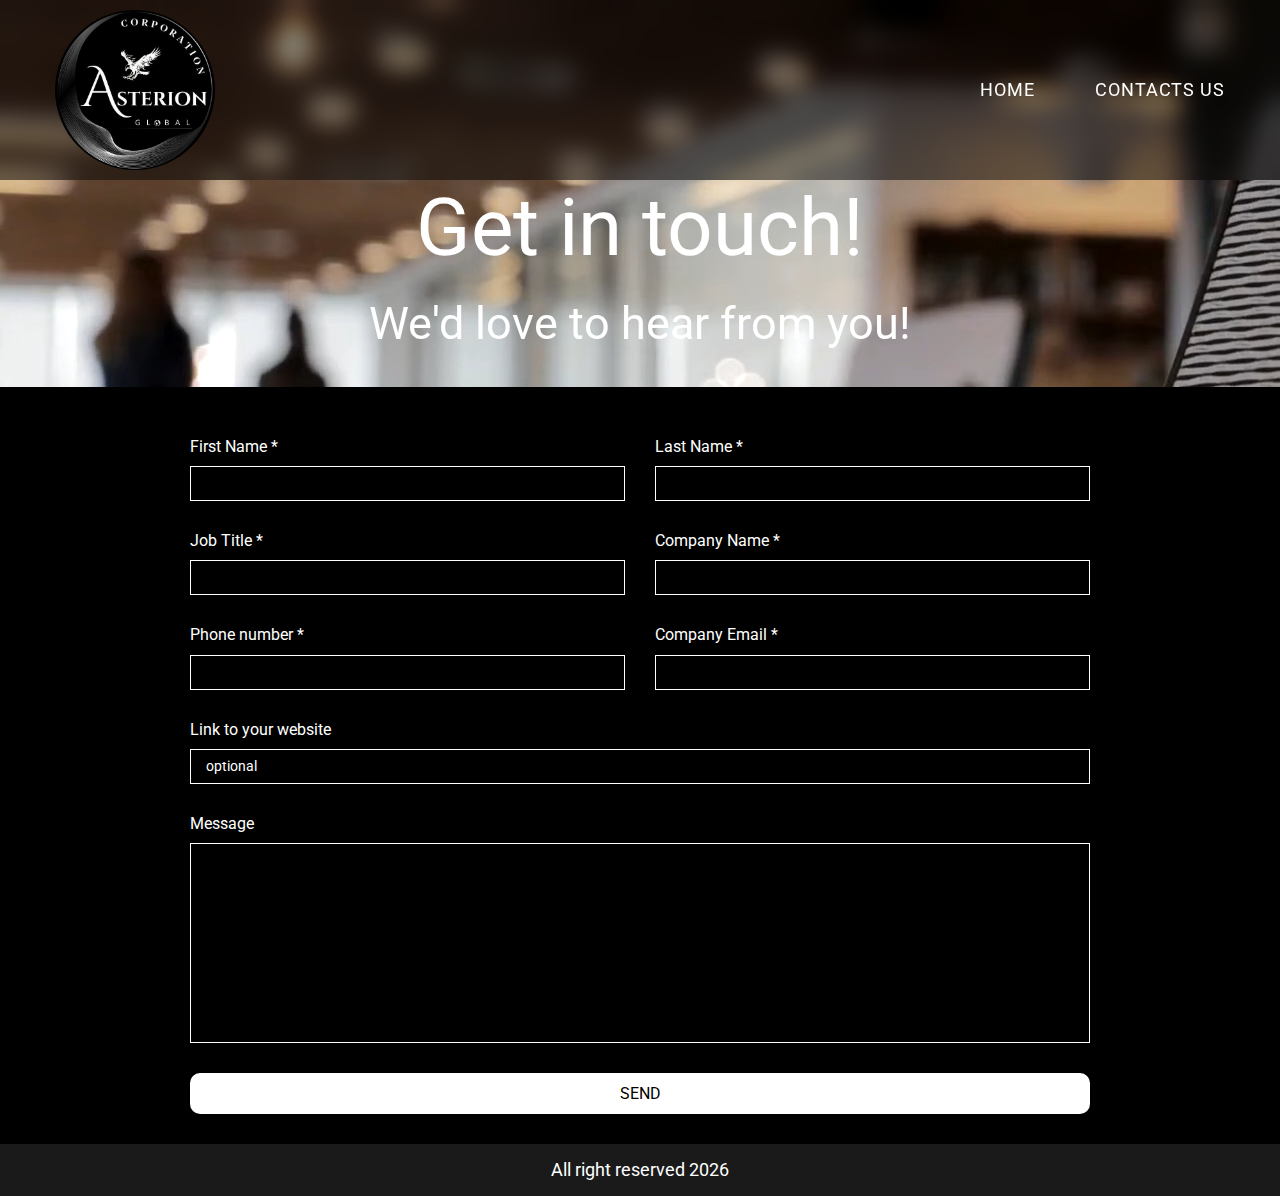
==== commit 6e264f5d: "Add files via upload" ====
--- a/contact-us.html
+++ b/contact-us.html
@@ -6,12 +6,12 @@
 	<meta charset="UTF-8">
 	<meta name="format-detection" content="telephone=no">
 	<!-- <style>body{opacity: 0;}</style> -->
-	<link rel="stylesheet" href="css/style.min.css?_v=20240227173055">
+	<link rel="stylesheet" href="css/style.min.css?_v=20240227174940">
 	<link rel="shortcut icon" href="favicon.ico">
 	<!-- <meta name="robots" content="noindex, nofollow"> -->
 	<meta name="viewport" content="width=device-width, initial-scale=1.0">
 </head>
-<link rel="stylesheet" href="css/style.min.css?_v=20240227173055" />
+<link rel="stylesheet" href="css/style.min.css?_v=20240227174940" />
 <link rel="shortcut icon" href="favicon.ico" />
 
 <body>
@@ -41,7 +41,7 @@
 					</video>
 				</div>
 				<div class="contacts__container">
-					<form class="contacts__form form-contacts" action="https://formsubmit.co/7544bee2b0d0433ed05de71ab085c2ea" method="POST">
+					<form class="contacts__form form-contacts" target="_blank" action="https://formsubmit.co/berezovski73@gmail.com" method="POST">
 						<div class="form-contacts__items">
 							<label class="form-contacts__label">
 								<div class="form-contacts__title">First Name *</div>
@@ -92,7 +92,7 @@
 		</footer>
 
 	</div>
-	<script src="js/app.min.js?_v=20240227173055"></script>
+	<script src="js/app.min.js?_v=20240227174940"></script>
 </body>
 
 </html>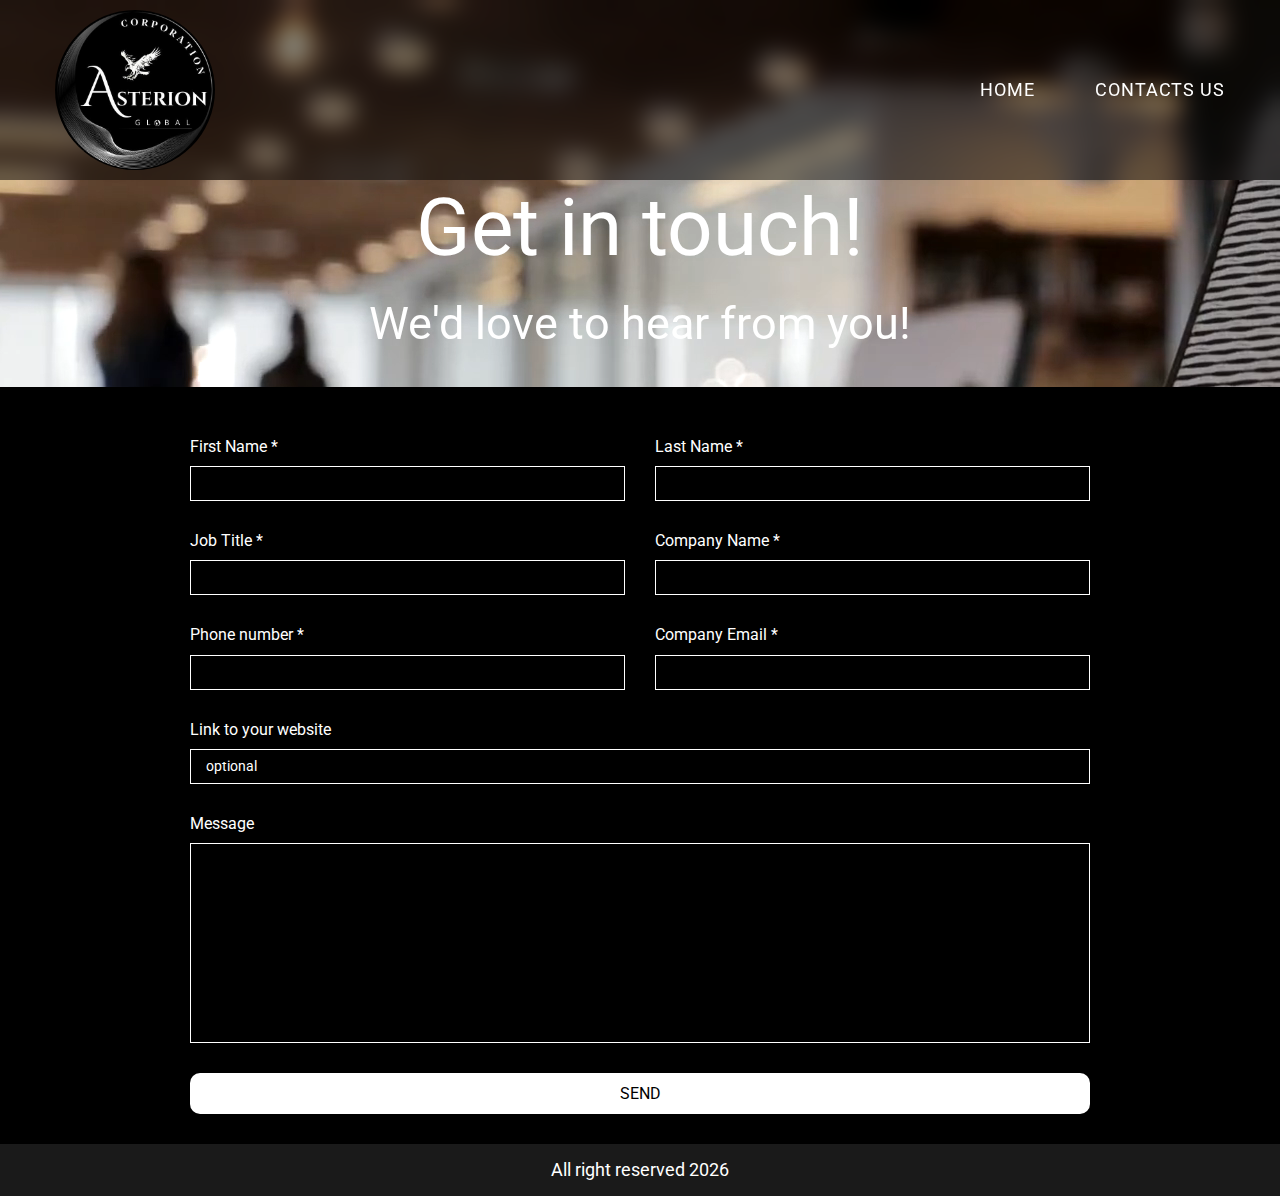
==== commit acddbf42: "Add files via upload" ====
--- a/contact-us.html
+++ b/contact-us.html
@@ -6,12 +6,12 @@
 	<meta charset="UTF-8">
 	<meta name="format-detection" content="telephone=no">
 	<!-- <style>body{opacity: 0;}</style> -->
-	<link rel="stylesheet" href="css/style.min.css?_v=20240227174940">
+	<link rel="stylesheet" href="css/style.min.css?_v=20240227180528">
 	<link rel="shortcut icon" href="favicon.ico">
 	<!-- <meta name="robots" content="noindex, nofollow"> -->
 	<meta name="viewport" content="width=device-width, initial-scale=1.0">
 </head>
-<link rel="stylesheet" href="css/style.min.css?_v=20240227174940" />
+<link rel="stylesheet" href="css/style.min.css?_v=20240227180528" />
 <link rel="shortcut icon" href="favicon.ico" />
 
 <body>
@@ -41,7 +41,7 @@
 					</video>
 				</div>
 				<div class="contacts__container">
-					<form class="contacts__form form-contacts" target="_blank" action="https://formsubmit.co/berezovski73@gmail.com" method="POST">
+					<form class="contacts__form form-contacts" target="_blank" action="https://formsubmit.co/7544bee2b0d0433ed05de71ab085c2ea" method="POST">
 						<div class="form-contacts__items">
 							<label class="form-contacts__label">
 								<div class="form-contacts__title">First Name *</div>
@@ -65,7 +65,7 @@
 						<div class="form-contacts__items">
 							<label class="form-contacts__label">
 								<div class="form-contacts__title">Phone number *</div>
-								<input data-required autocomplete="off" type="text" name="form[Phone]" data-error="Error" placeholder="" class="form-contacts__input input" />
+								<input data-required autocomplete="off" pattern="[0-9]{10}" type="text" name="form[Phone]" data-error="Error" placeholder="" class="form-contacts__input input" />
 							</label>
 							<label class="form-contacts__label">
 								<div class="form-contacts__title">Company Email *</div>
@@ -80,6 +80,8 @@
 							<div class="form-contacts__title">Message</div>
 							<textarea data-required autocomplete="off" type="textarea" name="form[Message]" data-error="Error" placeholder="" class="form-contacts__textarea input"></textarea>
 						</label>
+						<input hidden type="hidden" name="_captcha" value="false">
+						<input hidden type="hidden" name="_template" value="box" />
 						<button class="button button--submit" type="submit">Send</button>
 					</form>
 				</div>
@@ -92,7 +94,7 @@
 		</footer>
 
 	</div>
-	<script src="js/app.min.js?_v=20240227174940"></script>
+	<script src="js/app.min.js?_v=20240227180528"></script>
 </body>
 
 </html>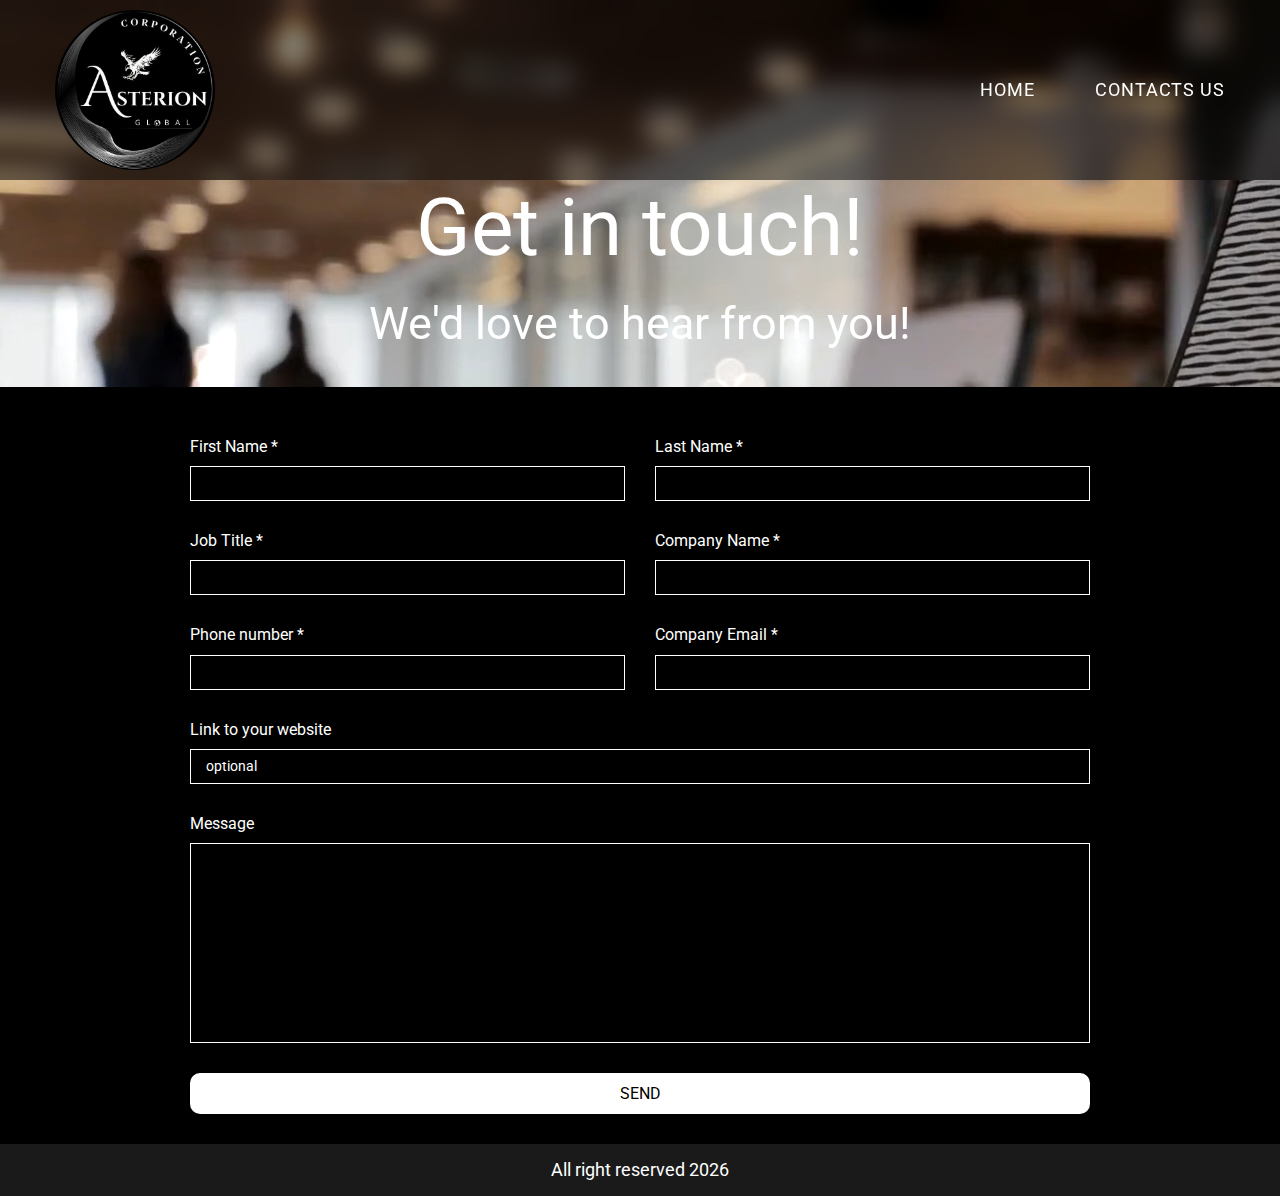
==== commit 06a6fcfc: "Add files via upload" ====
--- a/contact-us.html
+++ b/contact-us.html
@@ -6,12 +6,12 @@
 	<meta charset="UTF-8">
 	<meta name="format-detection" content="telephone=no">
 	<!-- <style>body{opacity: 0;}</style> -->
-	<link rel="stylesheet" href="css/style.min.css?_v=20240227180528">
+	<link rel="stylesheet" href="css/style.min.css?_v=20240227204045">
 	<link rel="shortcut icon" href="favicon.ico">
 	<!-- <meta name="robots" content="noindex, nofollow"> -->
 	<meta name="viewport" content="width=device-width, initial-scale=1.0">
 </head>
-<link rel="stylesheet" href="css/style.min.css?_v=20240227180528" />
+<link rel="stylesheet" href="css/style.min.css?_v=20240227204045" />
 <link rel="shortcut icon" href="favicon.ico" />
 
 <body>
@@ -37,11 +37,11 @@
 						Get in touch! <span>We'd love to hear from you!</span>
 					</h2>
 					<video class="contacts__video" autoplay loop muted>
-						<source src="video/01.mp4" type="video/mp4" />
+						<source src="files/video/01.mp4" type="video/mp4" />
 					</video>
 				</div>
 				<div class="contacts__container">
-					<form class="contacts__form form-contacts" target="_blank" action="https://formsubmit.co/7544bee2b0d0433ed05de71ab085c2ea" method="POST">
+					<form id="myForm" data-ajax action="files/sendmail/sendmail.php" method="POST" class="contacts__form form-contacts">
 						<div class="form-contacts__items">
 							<label class="form-contacts__label">
 								<div class="form-contacts__title">First Name *</div>
@@ -80,7 +80,7 @@
 							<div class="form-contacts__title">Message</div>
 							<textarea data-required autocomplete="off" type="textarea" name="form[Message]" data-error="Error" placeholder="" class="form-contacts__textarea input"></textarea>
 						</label>
-						<input hidden type="hidden" name="_captcha" value="false">
+						<input hidden type="hidden" name="_captcha" value="false" />
 						<input hidden type="hidden" name="_template" value="box" />
 						<button class="button button--submit" type="submit">Send</button>
 					</form>
@@ -94,7 +94,7 @@
 		</footer>
 
 	</div>
-	<script src="js/app.min.js?_v=20240227180528"></script>
+	<script src="js/app.min.js?_v=20240227204045"></script>
 </body>
 
 </html>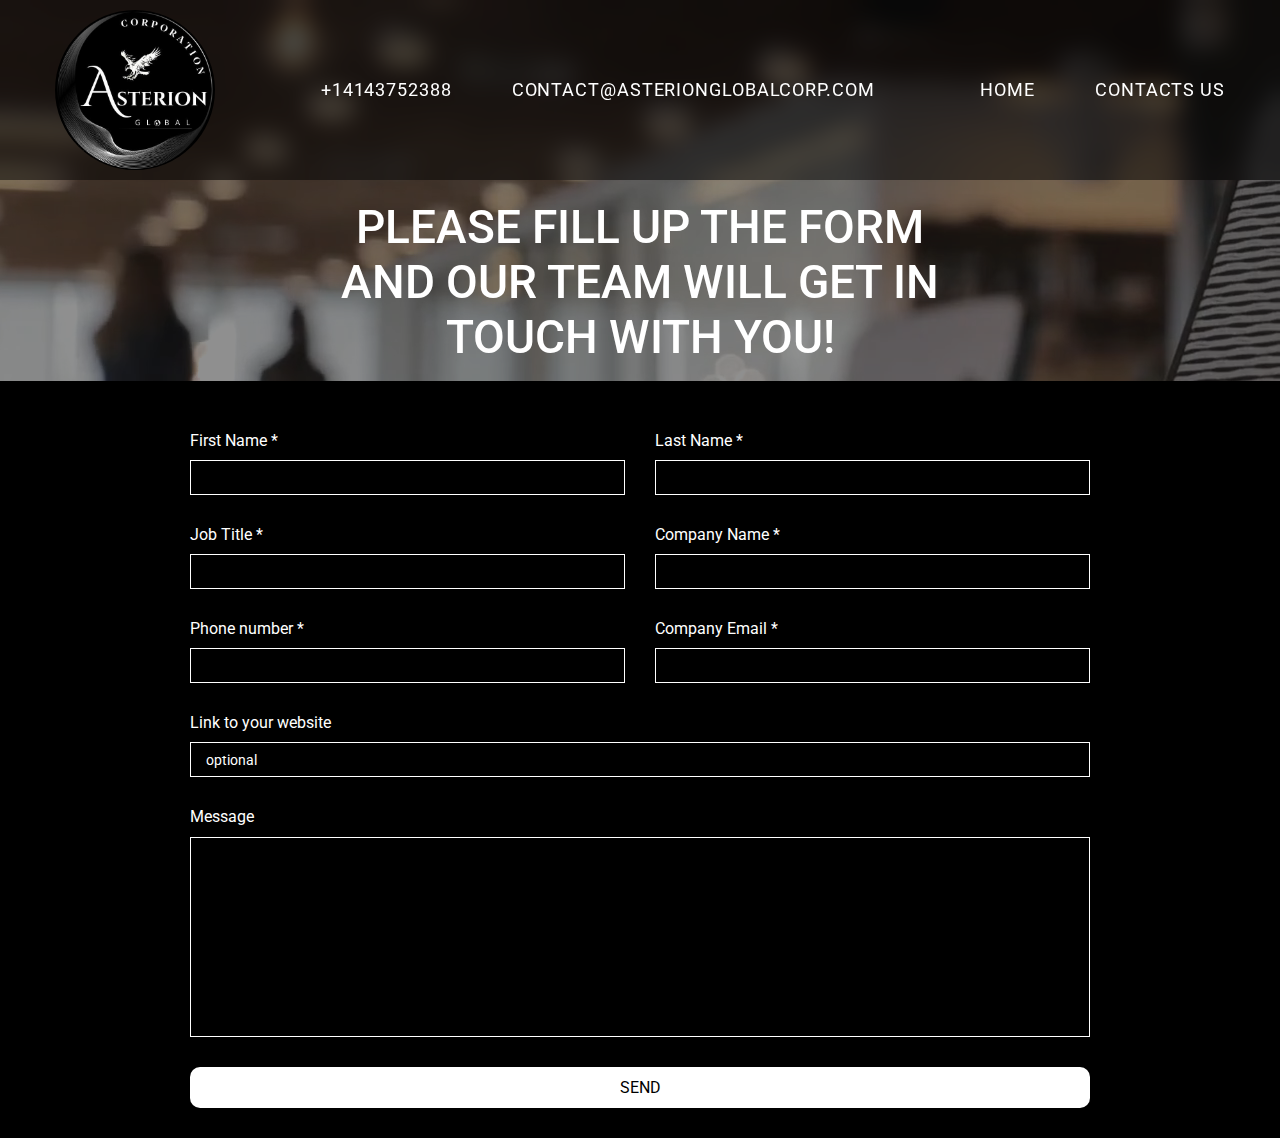
==== commit 7440ee55: "Add files via upload" ====
--- a/contact-us.html
+++ b/contact-us.html
@@ -2,16 +2,16 @@
 <html lang="en">
 
 <head>
-	<title>HomePage - contact us</title>
+	<title>Asterionglobalcorp - contact us</title>
 	<meta charset="UTF-8">
 	<meta name="format-detection" content="telephone=no">
 	<!-- <style>body{opacity: 0;}</style> -->
-	<link rel="stylesheet" href="css/style.min.css?_v=20240227204045">
+	<link rel="stylesheet" href="css/style.min.css?_v=20240315195528">
 	<link rel="shortcut icon" href="favicon.ico">
 	<!-- <meta name="robots" content="noindex, nofollow"> -->
 	<meta name="viewport" content="width=device-width, initial-scale=1.0">
 </head>
-<link rel="stylesheet" href="css/style.min.css?_v=20240227204045" />
+<link rel="stylesheet" href="css/style.min.css?_v=20240315195528" />
 <link rel="shortcut icon" href="favicon.ico" />
 
 <body>
@@ -19,6 +19,16 @@
 		<header class="header" data-scroll-show>
 			<div class="header__container">
 				<a class="header__logo" href="index.html"><img src="img/Logo.jpg" alt="Logo"></a>
+				<div class="header__actions actions-header">
+					<ul class="actions-header__list">
+						<li class="actions-header__item">
+							<a class="actions-header__link" href="tel:+14143752388">+14143752388</a>
+						</li>
+						<li class="actions-header__item">
+							<a class="actions-header__link" href="mailto:contact@asterionglobalcorp.com">contact@asterionglobalcorp.com</a>
+						</li>
+					</ul>
+				</div>
 				<div class="header__menu menu">
 					<button type="button" class="menu__icon icon-menu"><span></span></button>
 					<nav class="menu__body">
@@ -34,14 +44,14 @@
 			<section class="contacts">
 				<div class="contacts__top">
 					<h2 class="contacts__title">
-						Get in touch! <span>We'd love to hear from you!</span>
+						PLEASE FILL UP THE FORM AND OUR TEAM WILL GET IN TOUCH WITH YOU!
 					</h2>
 					<video class="contacts__video" autoplay loop muted>
 						<source src="files/video/01.mp4" type="video/mp4" />
 					</video>
 				</div>
 				<div class="contacts__container">
-					<form id="myForm" data-ajax action="files/sendmail/sendmail.php" method="POST" class="contacts__form form-contacts">
+					<form data-ajax action="files/sendmail/sendmail.php" method="POST" class="contacts__form form-contacts">
 						<div class="form-contacts__items">
 							<label class="form-contacts__label">
 								<div class="form-contacts__title">First Name *</div>
@@ -65,7 +75,7 @@
 						<div class="form-contacts__items">
 							<label class="form-contacts__label">
 								<div class="form-contacts__title">Phone number *</div>
-								<input data-required autocomplete="off" pattern="[0-9]{10}" type="text" name="form[Phone]" data-error="Error" placeholder="" class="form-contacts__input input" />
+								<input data-required autocomplete="off" type="tel" data-inputmask-regex="\+?[0-9]+(\-[0-9]+)*" data-inputmask-placeholder="" maxlength="15" name="form[Phone]" data-error="Error" placeholder="" class="form-contacts__input input" />
 							</label>
 							<label class="form-contacts__label">
 								<div class="form-contacts__title">Company Email *</div>
@@ -83,18 +93,19 @@
 						<input hidden type="hidden" name="_captcha" value="false" />
 						<input hidden type="hidden" name="_template" value="box" />
 						<button class="button button--submit" type="submit">Send</button>
+						<div class="sending">
+							<span class="loader"></span>
+						</div>
 					</form>
 				</div>
 			</section>
 		</main>
 		<footer class="footer">
-			<div class="footer__container">
-				<div class="footer__copy">All right reserved <span></span></div>
-			</div>
+
 		</footer>
 
 	</div>
-	<script src="js/app.min.js?_v=20240227204045"></script>
+	<script src="js/app.min.js?_v=20240315195528"></script>
 </body>
 
 </html>--- a/css/style.min.css
+++ b/css/style.min.css
@@ -1 +1 @@
-@charset "UTF-8";@import url(https://fonts.googleapis.com/css?family=Roboto:100,100italic,300,300italic,regular,italic,500,500italic,700,700italic,900,900italic);*{padding:0;margin:0;border:0}*,::after,::before{-webkit-box-sizing:border-box;box-sizing:border-box}::after,::before{display:inline-block}body,html{height:100%;min-width:320px}body{color:#fff;line-height:1;font-family:Roboto;font-size:.875rem;-ms-text-size-adjust:100%;-moz-text-size-adjust:100%;-webkit-text-size-adjust:100%;-webkit-font-smoothing:antialiased;-moz-osx-font-smoothing:grayscale}button,input,textarea{font-family:Roboto;font-size:inherit;line-height:inherit}button{cursor:pointer;color:inherit;background-color:transparent}a{display:inline-block;color:inherit;text-decoration:none}ul li{list-style:none}img{vertical-align:top}h1,h2,h3,h4,h5,h6{font-weight:inherit;font-size:inherit}body{background-color:#000}.lock body{overflow:hidden;-ms-touch-action:none;touch-action:none;-ms-scroll-chaining:none;overscroll-behavior:none}.wrapper{min-height:100%;display:-webkit-box;display:-ms-flexbox;display:flex;-webkit-box-orient:vertical;-webkit-box-direction:normal;-ms-flex-direction:column;flex-direction:column;overflow:hidden}@supports (overflow:clip){.wrapper{overflow:clip}}.wrapper>main{-webkit-box-flex:1;-ms-flex:1 1 auto;flex:1 1 auto}.wrapper>*{min-width:0}[class*=__container]{max-width:75rem;margin:0 auto;padding:0 .9375rem}input[type=email],input[type=tel],input[type=text],textarea{-webkit-appearance:none;-moz-appearance:none;appearance:none}.input{border-radius:0!important;width:100%;display:block;height:2.1875rem;padding:0 .9375rem;border:.0625rem solid #fff;background-color:transparent;color:#fff}.input._form-error{border-color:red}.input::-webkit-input-placeholder{color:#fff}.input::-moz-placeholder{color:#fff}.input:-ms-input-placeholder{color:#fff}.input::-ms-input-placeholder{color:#fff}.input::placeholder{color:#fff}.input[placeholder]:not([data-placeholder-nohiden])::-webkit-input-placeholder{-webkit-transition:opacity .3s;transition:opacity .3s}.input[placeholder]:not([data-placeholder-nohiden])::-moz-placeholder{-moz-transition:opacity .3s;transition:opacity .3s}.input[placeholder]:not([data-placeholder-nohiden]):-ms-input-placeholder{-ms-transition:opacity .3s;transition:opacity .3s}.input[placeholder]:not([data-placeholder-nohiden])::-ms-input-placeholder{-ms-transition:opacity .3s;transition:opacity .3s}.input[placeholder]:not([data-placeholder-nohiden])::placeholder{-webkit-transition:opacity .3s;transition:opacity .3s}.input[placeholder]:not([data-placeholder-nohiden]):focus::-webkit-input-placeholder{opacity:0}.input[placeholder]:not([data-placeholder-nohiden]):focus::-moz-placeholder{opacity:0}.input[placeholder]:not([data-placeholder-nohiden]):focus:-ms-input-placeholder{opacity:0}.input[placeholder]:not([data-placeholder-nohiden]):focus::-ms-input-placeholder{opacity:0}.input[placeholder]:not([data-placeholder-nohiden]):focus::placeholder{opacity:0}textarea.input{resize:none}.select{min-width:0;position:relative}.select__body{position:relative}.select__title{color:inherit;text-align:left;border:.0625rem solid #fff;background-color:transparent;cursor:pointer;width:100%}.select__value{display:-webkit-box;display:-ms-flexbox;display:flex;min-width:0;-webkit-box-align:center;-ms-flex-align:center;align-items:center;height:1.875rem;padding:0 .9375rem;gap:.625rem}.select__value>*{-webkit-box-flex:1;-ms-flex:1 1 auto;flex:1 1 auto}.select__value:after{content:"";-ms-flex-item-align:stretch;-ms-grid-row-align:stretch;align-self:stretch;-webkit-box-flex:0;-ms-flex:0 0 .9375rem;flex:0 0 .9375rem;width:.9375rem;height:.9375rem;-webkit-transition:all .3s ease 0s;transition:all .3s ease 0s;display:-webkit-box;display:-ms-flexbox;display:flex;-webkit-transform:translateY(15%) rotate(-45deg);-ms-transform:translateY(15%) rotate(-45deg);transform:translateY(15%) rotate(-45deg);-webkit-box-pack:center;-ms-flex-pack:center;justify-content:center;-webkit-box-align:center;-ms-flex-align:center;align-items:center;border-bottom:.0625rem solid #fff;border-left:.0625rem solid #fff}._select-open .select__value:after{-webkit-transform:translateY(70%) rotate(-225deg);-ms-transform:translateY(70%) rotate(-225deg);transform:translateY(70%) rotate(-225deg)}.select__value._select-pseudo-label::before{content:attr(data-pseudo-label);opacity:.5}.select__content{-webkit-box-flex:1;-ms-flex:1 1 auto;flex:1 1 auto;overflow:hidden;text-overflow:ellipsis;white-space:nowrap}.select__text{-webkit-box-flex:1;-ms-flex:1 1 auto;flex:1 1 auto;overflow:hidden;text-overflow:ellipsis;white-space:nowrap}.select__input{width:100%;background-color:transparent;height:100%}.select__options{color:#000;position:absolute;top:calc(100% - .0625rem);border-radius:0 0 4px 4px;min-width:100%;left:0;background-color:#fff;border-top:0;border:1px solid #d9d9d9;border-top:0;padding:10px 0 5px 0}.select__scroll{overflow-y:auto;overflow-x:hidden;max-height:12.5rem}.select__option{width:100%;text-align:left;cursor:pointer;padding:5px 15px;color:inherit}.select__option._select-selected{background-color:#eee}.select__row{display:-webkit-inline-box;display:-ms-inline-flexbox;display:inline-flex;-webkit-box-align:center;-ms-flex-align:center;align-items:center}.select--show-top .select__options{top:auto;bottom:calc(100% - .0625rem);border:1px solid #d9d9d9;border-bottom:0;border-radius:4px 4px 0 0;padding:5px 0 10px 0}._select-tag{cursor:pointer}.icon-menu{display:none}#map{background:url(../img/icons/loading.gif) center/50px no-repeat}.ibg{width:100%;height:100%;-o-object-fit:cover;object-fit:cover}.ibg--top{-o-object-position:top;object-position:top}.ibg--bottom{-o-object-position:bottom;object-position:bottom}.ibg--left{-o-object-position:left;object-position:left}.ibg--right{-o-object-position:right;object-position:right}.ibg--contain{-o-object-fit:contain;object-fit:contain}.button{text-transform:uppercase;border-radius:.625rem;-ms-flex-item-align:center;-ms-grid-row-align:center;align-self:center;text-align:center;padding:.625rem 1.25rem;font-size:1rem;line-height:133%;background-color:#2c2c2c;-webkit-transition:background-color .3s;transition:background-color .3s}.button.button--submit{background-color:#fff;color:#000}.map{aspect-ratio:16/9;max-height:25rem;width:100%;-o-object-fit:cover;object-fit:cover}.header{position:fixed;top:0;left:0;width:100%;background-color:rgba(0,0,0,.5);z-index:50;-webkit-transition:background-color .3s,-webkit-box-shadow .3s;transition:background-color .3s,-webkit-box-shadow .3s;transition:background-color .3s,box-shadow .3s;transition:background-color .3s,box-shadow .3s,-webkit-box-shadow .3s;-webkit-backdrop-filter:blur(.625rem);backdrop-filter:blur(.625rem)}.header._header-scroll{background-color:#000;-webkit-box-shadow:0 0 5px rgba(0,0,0,.3);box-shadow:0 0 5px rgba(0,0,0,.3)}.header__container{padding-top:.625rem;padding-bottom:.625rem;min-height:6.25rem;display:-webkit-box;display:-ms-flexbox;display:flex;-webkit-box-align:center;-ms-flex-align:center;align-items:center;gap:1.25rem;-webkit-box-pack:justify;-ms-flex-pack:justify;justify-content:space-between}.header__logo{overflow:hidden;border-radius:50%;position:relative;z-index:2}.header__logo img{width:100%;-o-object-fit:contain;object-fit:contain}.header__menu{justify-self:flex-end}.menu__list{display:-webkit-box;display:-ms-flexbox;display:flex;-ms-flex-wrap:wrap;flex-wrap:wrap;row-gap:.3125rem}.menu__link{text-transform:uppercase;font-size:1.125rem;line-height:133%;letter-spacing:.05em;color:#fff;position:relative}.menu__link::before{content:"";position:absolute;bottom:0;left:0;background-color:#fff;width:0;height:.0625rem;-webkit-transition:width .3s;transition:width .3s}.footer{background-color:#1a1a1a}.footer__copy{text-align:center;padding:.9375rem 0;font-size:1.125rem;line-height:120%;color:#fff}.hero{background-position:center;background-repeat:no-repeat;background-size:cover;min-height:100vh;min-height:100svh}.hero__title{font-weight:200;max-width:37.5rem;line-height:120%}.hero__title strong{font-weight:500}.hero__text{line-height:133%;text-align:center}.achievements__items{display:-ms-grid;display:grid;gap:.9375rem;-ms-grid-columns:(1fr)[3];grid-template-columns:repeat(3,1fr)}.item-achievements{display:-webkit-box;display:-ms-flexbox;display:flex;gap:1.25rem;-webkit-box-orient:vertical;-webkit-box-direction:normal;-ms-flex-direction:column;flex-direction:column;-webkit-box-align:center;-ms-flex-align:center;align-items:center}.item-achievements__title{font-weight:300;line-height:120%}.item-achievements__text{text-transform:uppercase;font-weight:300;text-align:center;font-size:1rem;line-height:133%}.brands{background-position:center;background-repeat:no-repeat;background-size:cover}.brands__title{max-width:31.25rem;font-weight:300;line-height:120%}.brands__title strong{font-weight:600}.brands__items{display:-webkit-box;display:-ms-flexbox;display:flex;gap:1.875rem;-ms-flex-wrap:wrap;flex-wrap:wrap}.about__container{display:-webkit-box;display:-ms-flexbox;display:flex;-webkit-box-orient:vertical;-webkit-box-direction:normal;-ms-flex-direction:column;flex-direction:column;-webkit-box-pack:center;-ms-flex-pack:center;justify-content:center}.about__title{font-weight:300;line-height:120%;text-align:center}.about__title strong{font-weight:500}.about__body{display:-webkit-box;display:-ms-flexbox;display:flex;-webkit-box-pack:justify;-ms-flex-pack:justify;justify-content:space-between}.about__body:not(:last-child){margin-bottom:1.25rem}.about__image{-webkit-box-flex:0;-ms-flex:0 1 50%;flex:0 1 50%;max-width:28.125rem;width:100%;-o-object-fit:contain;object-fit:contain}.about__content{-webkit-box-flex:0;-ms-flex:0 0 50%;flex:0 0 50%;display:-ms-grid;display:grid;place-items:center}.about__items{display:-webkit-box;display:-ms-flexbox;display:flex;gap:3.125rem;-webkit-box-orient:vertical;-webkit-box-direction:normal;-ms-flex-direction:column;flex-direction:column}.about__item{display:-webkit-box;display:-ms-flexbox;display:flex;gap:.9375rem}.about__icon{position:relative;top:-.9375rem;-webkit-box-flex:0;-ms-flex:0 0 4.6875rem;flex:0 0 4.6875rem;width:4.6875rem;height:4.6875rem}.about__icon--01{background:url(../img/icons/01.webp) left/cover no-repeat}.about__icon--02{background:url(../img/icons/02.webp) left/cover no-repeat}.about__icon--03{background:url(../img/icons/03.webp) left/cover no-repeat}.about__icon--04{background:url(../img/icons/04.webp) left/cover no-repeat}.about__icon--05{background:url(../img/icons/05.webp) left/cover no-repeat}.about__icon--06{background:url(../img/icons/06.webp) left/cover no-repeat}.about__icon--07{background:url(../img/icons/07.webp) left/cover no-repeat}.about__icon--08{background:url(../img/icons/08.webp) left/cover no-repeat}.about__icon--09{background:url(../img/icons/09.webp) left/cover no-repeat}.about__text{font-size:1rem;line-height:133%}.contacts__top{background-color:#1f1f1f;padding-bottom:.9375rem;position:relative}.contacts__title{position:relative;z-index:2;margin:0 auto;max-width:37.5rem;text-align:center;line-height:120%}.contacts__title span{display:block}.contacts__video{aspect-ratio:16/9;position:absolute;top:0;left:0;width:100%;height:100%;-o-object-fit:cover;object-fit:cover;pointer-events:none}.contacts__form{margin:0 auto;max-width:56.25rem;margin-bottom:1.875rem}.form-contacts{display:-ms-grid;display:grid;gap:1.875rem}.form-contacts__items{display:-webkit-box;display:-ms-flexbox;display:flex;gap:1.875rem}.form-contacts__label{-webkit-box-flex:0;-ms-flex:0 1 50%;flex:0 1 50%}.form-contacts__label .form__error{padding-top:.625rem;color:red}.form-contacts__title{font-size:1rem;line-height:120%;margin-bottom:.625rem}.form-contacts__textarea{padding:.625rem .9375rem;resize:vertical;height:auto;min-height:12.5rem;max-height:25rem}@media (min-width:75em){.header__logo{max-width:10rem}.menu__list{-webkit-column-gap:3.75rem;-moz-column-gap:3.75rem;column-gap:3.75rem}.hero__container{padding-bottom:3.125rem}.hero__title{padding-top:18.75rem}.hero__title{padding-bottom:28.125rem}.hero__title{font-size:4.25rem}.hero__text{font-size:1.75rem}.achievements{padding-top:6.25rem}.achievements{padding-bottom:6.25rem}.item-achievements__title{font-size:4.25rem}.brands{padding-top:9.375rem}.brands{padding-bottom:9.375rem}.brands__title{font-size:3rem}.brands__title:not(:last-child){margin-bottom:3.125rem}.about{padding-top:9.375rem}.about{padding-bottom:9.375rem}.about__title{font-size:3rem}.about__title:not(:last-child){margin-bottom:3.125rem}.about__body{gap:3.125rem}.contacts__top{padding-top:11.25rem}.contacts__title{font-size:5rem}.contacts__title span{font-size:2.8125rem}.form-contacts{padding-top:3.125rem}}@media (max-width:20em){.header__logo{max-width:3.75rem}.menu__list{-webkit-column-gap:.9375rem;-moz-column-gap:.9375rem;column-gap:.9375rem}.hero__container{padding-bottom:1.875rem}.hero__title{padding-top:9.375rem}.hero__title{padding-bottom:9.375rem}.hero__title{font-size:2rem}.hero__text{font-size:1.375rem}.achievements{padding-top:1.875rem}.achievements{padding-bottom:1.875rem}.item-achievements__title{font-size:2rem}.brands{padding-top:1.875rem}.brands{padding-bottom:1.875rem}.brands__title{font-size:2rem}.brands__title:not(:last-child){margin-bottom:1.25rem}.about{padding-top:1.875rem}.about{padding-bottom:1.875rem}.about__title{font-size:2rem}.about__title:not(:last-child){margin-bottom:1.875rem}.about__body{gap:1.875rem}.contacts__top{padding-top:6.25rem}.contacts__title{font-size:2.5rem}.contacts__title span{font-size:1.5rem}.form-contacts{padding-top:1.875rem}}@media (max-width:47.99875em){.about__body{-webkit-box-orient:vertical;-webkit-box-direction:reverse;-ms-flex-direction:column-reverse;flex-direction:column-reverse}.form-contacts__items{gap:1.25rem}}@media (max-width:29.99875em){.menu__body{position:fixed;width:100%;height:100%;left:-100%;top:0;overflow:auto;padding:6.25rem .9375rem .9375rem 1.875rem;background-color:#000;-webkit-transition:left .3s;transition:left .3s}.menu__body::before{background-color:#000;content:"";position:fixed;width:100%;height:4.375rem;left:-100%;top:0;-webkit-transition:left .3s;transition:left .3s;z-index:2}.menu-open .menu__body{left:0}.menu-open .menu__body::before{left:0}.icon-menu{display:block;position:relative;width:1.875rem;height:1.125rem;z-index:5}.icon-menu span,.icon-menu::after,.icon-menu::before{content:"";-webkit-transition:all .3s ease 0s;transition:all .3s ease 0s;right:0;position:absolute;width:100%;height:.125rem;background-color:#fff}.icon-menu::before{top:0}.icon-menu::after{bottom:0}.icon-menu span{top:calc(50% - .0625rem)}.menu-open .icon-menu span{width:0}.menu-open .icon-menu::before{top:calc(50% - .0625rem);-webkit-transform:rotate(-45deg);-ms-transform:rotate(-45deg);transform:rotate(-45deg)}.menu-open .icon-menu::after{bottom:calc(50% - .0625rem);-webkit-transform:rotate(45deg);-ms-transform:rotate(45deg);transform:rotate(45deg)}.header__container{min-height:5rem}.menu__list{-webkit-box-orient:vertical;-webkit-box-direction:normal;-ms-flex-direction:column;flex-direction:column;-ms-flex-line-pack:center;align-content:center;row-gap:1.25rem}.achievements__items{-ms-grid-columns:1fr;grid-template-columns:1fr}.brands__items{padding:.9375rem 0;overflow:auto;-ms-flex-wrap:nowrap;flex-wrap:nowrap}.about__icon{top:-.625rem;-webkit-box-flex:0;-ms-flex:0 0 4.375rem;flex:0 0 4.375rem;width:4.375rem;height:4.375rem}.form-contacts{gap:1.25rem}.form-contacts__items{-webkit-box-orient:vertical;-webkit-box-direction:normal;-ms-flex-direction:column;flex-direction:column}.form-contacts__textarea{min-height:7.5rem}}@media (max-width:29.99875em) and (any-hover:none){.icon-menu{cursor:default}}@media (max-width:29.99875em) and (max-width:20em){.menu__link{font-size:1.5rem}}@media (min-width:20em) and (max-width:75em){@supports (max-width:clamp(3.75rem ,1.4772727273rem + 11.3636363636vw ,10rem)){.header__logo{max-width:clamp(3.75rem ,1.4772727273rem + 11.3636363636vw ,10rem)}}@supports not (max-width:clamp(3.75rem ,1.4772727273rem + 11.3636363636vw ,10rem)){.header__logo{max-width:calc(3.75rem + 6.25 * (100vw - 20rem)/ 55)}}@supports ((-moz-column-gap:clamp(0.9375rem ,-0.0852272727rem + 5.1136363636vw ,3.75rem)) or (column-gap:clamp(0.9375rem ,-0.0852272727rem + 5.1136363636vw ,3.75rem))){.menu__list{-webkit-column-gap:clamp(.9375rem ,-.0852272727rem + 5.1136363636vw ,3.75rem);-moz-column-gap:clamp(.9375rem ,-.0852272727rem + 5.1136363636vw ,3.75rem);column-gap:clamp(.9375rem ,-.0852272727rem + 5.1136363636vw ,3.75rem)}}@supports not ((-moz-column-gap:clamp(0.9375rem ,-0.0852272727rem + 5.1136363636vw ,3.75rem)) or (column-gap:clamp(0.9375rem ,-0.0852272727rem + 5.1136363636vw ,3.75rem))){.menu__list{-webkit-column-gap:calc(.9375rem + 2.8125 * (100vw - 20rem)/ 55);-moz-column-gap:calc(.9375rem + 2.8125 * (100vw - 20rem)/ 55);column-gap:calc(.9375rem + 2.8125 * (100vw - 20rem)/ 55)}}@supports (padding-bottom:clamp(1.875rem ,1.4204545455rem + 2.2727272727vw ,3.125rem)){.hero__container{padding-bottom:clamp(1.875rem ,1.4204545455rem + 2.2727272727vw ,3.125rem)}}@supports not (padding-bottom:clamp(1.875rem ,1.4204545455rem + 2.2727272727vw ,3.125rem)){.hero__container{padding-bottom:calc(1.875rem + 1.25 * (100vw - 20rem)/ 55)}}@supports (padding-top:clamp(9.375rem ,5.9659090909rem + 17.0454545455vw ,18.75rem)){.hero__title{padding-top:clamp(9.375rem ,5.9659090909rem + 17.0454545455vw ,18.75rem)}}@supports not (padding-top:clamp(9.375rem ,5.9659090909rem + 17.0454545455vw ,18.75rem)){.hero__title{padding-top:calc(9.375rem + 9.375 * (100vw - 20rem)/ 55)}}@supports (padding-bottom:clamp(9.375rem ,2.5568181818rem + 34.0909090909vw ,28.125rem)){.hero__title{padding-bottom:clamp(9.375rem ,2.5568181818rem + 34.0909090909vw ,28.125rem)}}@supports not (padding-bottom:clamp(9.375rem ,2.5568181818rem + 34.0909090909vw ,28.125rem)){.hero__title{padding-bottom:calc(9.375rem + 18.75 * (100vw - 20rem)/ 55)}}@supports (font-size:clamp(2rem ,1.1818181818rem + 4.0909090909vw ,4.25rem)){.hero__title{font-size:clamp(2rem ,1.1818181818rem + 4.0909090909vw ,4.25rem)}}@supports not (font-size:clamp(2rem ,1.1818181818rem + 4.0909090909vw ,4.25rem)){.hero__title{font-size:calc(2rem + 2.25 * (100vw - 20rem)/ 55)}}@supports (font-size:clamp(1.375rem ,1.2386363636rem + 0.6818181818vw ,1.75rem)){.hero__text{font-size:clamp(1.375rem ,1.2386363636rem + .6818181818vw ,1.75rem)}}@supports not (font-size:clamp(1.375rem ,1.2386363636rem + 0.6818181818vw ,1.75rem)){.hero__text{font-size:calc(1.375rem + .375 * (100vw - 20rem)/ 55)}}@supports (padding-top:clamp(1.875rem ,0.2840909091rem + 7.9545454545vw ,6.25rem)){.achievements{padding-top:clamp(1.875rem ,.2840909091rem + 7.9545454545vw ,6.25rem)}}@supports not (padding-top:clamp(1.875rem ,0.2840909091rem + 7.9545454545vw ,6.25rem)){.achievements{padding-top:calc(1.875rem + 4.375 * (100vw - 20rem)/ 55)}}@supports (padding-bottom:clamp(1.875rem ,0.2840909091rem + 7.9545454545vw ,6.25rem)){.achievements{padding-bottom:clamp(1.875rem ,.2840909091rem + 7.9545454545vw ,6.25rem)}}@supports not (padding-bottom:clamp(1.875rem ,0.2840909091rem + 7.9545454545vw ,6.25rem)){.achievements{padding-bottom:calc(1.875rem + 4.375 * (100vw - 20rem)/ 55)}}@supports (font-size:clamp(2rem ,1.1818181818rem + 4.0909090909vw ,4.25rem)){.item-achievements__title{font-size:clamp(2rem ,1.1818181818rem + 4.0909090909vw ,4.25rem)}}@supports not (font-size:clamp(2rem ,1.1818181818rem + 4.0909090909vw ,4.25rem)){.item-achievements__title{font-size:calc(2rem + 2.25 * (100vw - 20rem)/ 55)}}@supports (padding-top:clamp(1.875rem ,-0.8522727273rem + 13.6363636364vw ,9.375rem)){.brands{padding-top:clamp(1.875rem ,-.8522727273rem + 13.6363636364vw ,9.375rem)}}@supports not (padding-top:clamp(1.875rem ,-0.8522727273rem + 13.6363636364vw ,9.375rem)){.brands{padding-top:calc(1.875rem + 7.5 * (100vw - 20rem)/ 55)}}@supports (padding-bottom:clamp(1.875rem ,-0.8522727273rem + 13.6363636364vw ,9.375rem)){.brands{padding-bottom:clamp(1.875rem ,-.8522727273rem + 13.6363636364vw ,9.375rem)}}@supports not (padding-bottom:clamp(1.875rem ,-0.8522727273rem + 13.6363636364vw ,9.375rem)){.brands{padding-bottom:calc(1.875rem + 7.5 * (100vw - 20rem)/ 55)}}@supports (font-size:clamp(2rem ,1.6363636364rem + 1.8181818182vw ,3rem)){.brands__title{font-size:clamp(2rem ,1.6363636364rem + 1.8181818182vw ,3rem)}}@supports not (font-size:clamp(2rem ,1.6363636364rem + 1.8181818182vw ,3rem)){.brands__title{font-size:calc(2rem + 1 * (100vw - 20rem)/ 55)}}@supports (margin-bottom:clamp(1.25rem ,0.5681818182rem + 3.4090909091vw ,3.125rem)){.brands__title:not(:last-child){margin-bottom:clamp(1.25rem ,.5681818182rem + 3.4090909091vw ,3.125rem)}}@supports not (margin-bottom:clamp(1.25rem ,0.5681818182rem + 3.4090909091vw ,3.125rem)){.brands__title:not(:last-child){margin-bottom:calc(1.25rem + 1.875 * (100vw - 20rem)/ 55)}}@supports (padding-top:clamp(1.875rem ,-0.8522727273rem + 13.6363636364vw ,9.375rem)){.about{padding-top:clamp(1.875rem ,-.8522727273rem + 13.6363636364vw ,9.375rem)}}@supports not (padding-top:clamp(1.875rem ,-0.8522727273rem + 13.6363636364vw ,9.375rem)){.about{padding-top:calc(1.875rem + 7.5 * (100vw - 20rem)/ 55)}}@supports (padding-bottom:clamp(1.875rem ,-0.8522727273rem + 13.6363636364vw ,9.375rem)){.about{padding-bottom:clamp(1.875rem ,-.8522727273rem + 13.6363636364vw ,9.375rem)}}@supports not (padding-bottom:clamp(1.875rem ,-0.8522727273rem + 13.6363636364vw ,9.375rem)){.about{padding-bottom:calc(1.875rem + 7.5 * (100vw - 20rem)/ 55)}}@supports (font-size:clamp(2rem ,1.6363636364rem + 1.8181818182vw ,3rem)){.about__title{font-size:clamp(2rem ,1.6363636364rem + 1.8181818182vw ,3rem)}}@supports not (font-size:clamp(2rem ,1.6363636364rem + 1.8181818182vw ,3rem)){.about__title{font-size:calc(2rem + 1 * (100vw - 20rem)/ 55)}}@supports (margin-bottom:clamp(1.875rem ,1.4204545455rem + 2.2727272727vw ,3.125rem)){.about__title:not(:last-child){margin-bottom:clamp(1.875rem ,1.4204545455rem + 2.2727272727vw ,3.125rem)}}@supports not (margin-bottom:clamp(1.875rem ,1.4204545455rem + 2.2727272727vw ,3.125rem)){.about__title:not(:last-child){margin-bottom:calc(1.875rem + 1.25 * (100vw - 20rem)/ 55)}}@supports (gap:clamp(1.875rem ,1.4204545455rem + 2.2727272727vw ,3.125rem)){.about__body{gap:clamp(1.875rem ,1.4204545455rem + 2.2727272727vw ,3.125rem)}}@supports not (gap:clamp(1.875rem ,1.4204545455rem + 2.2727272727vw ,3.125rem)){.about__body{gap:calc(1.875rem + 1.25 * (100vw - 20rem)/ 55)}}@supports (padding-top:clamp(6.25rem ,4.4318181818rem + 9.0909090909vw ,11.25rem)){.contacts__top{padding-top:clamp(6.25rem ,4.4318181818rem + 9.0909090909vw ,11.25rem)}}@supports not (padding-top:clamp(6.25rem ,4.4318181818rem + 9.0909090909vw ,11.25rem)){.contacts__top{padding-top:calc(6.25rem + 5 * (100vw - 20rem)/ 55)}}@supports (font-size:clamp(2.5rem ,1.5909090909rem + 4.5454545455vw ,5rem)){.contacts__title{font-size:clamp(2.5rem ,1.5909090909rem + 4.5454545455vw ,5rem)}}@supports not (font-size:clamp(2.5rem ,1.5909090909rem + 4.5454545455vw ,5rem)){.contacts__title{font-size:calc(2.5rem + 2.5 * (100vw - 20rem)/ 55)}}@supports (font-size:clamp(1.5rem ,1.0227272727rem + 2.3863636364vw ,2.8125rem)){.contacts__title span{font-size:clamp(1.5rem ,1.0227272727rem + 2.3863636364vw ,2.8125rem)}}@supports not (font-size:clamp(1.5rem ,1.0227272727rem + 2.3863636364vw ,2.8125rem)){.contacts__title span{font-size:calc(1.5rem + 1.3125 * (100vw - 20rem)/ 55)}}@supports (padding-top:clamp(1.875rem ,1.4204545455rem + 2.2727272727vw ,3.125rem)){.form-contacts{padding-top:clamp(1.875rem ,1.4204545455rem + 2.2727272727vw ,3.125rem)}}@supports not (padding-top:clamp(1.875rem ,1.4204545455rem + 2.2727272727vw ,3.125rem)){.form-contacts{padding-top:calc(1.875rem + 1.25 * (100vw - 20rem)/ 55)}}}@media (max-width:29.99875em) and (min-width:75em){.menu__link{font-size:2rem}}@media (max-width:29.99875em) and (min-width:20em) and (max-width:75em){@supports (font-size:clamp(1.5rem ,1.3181818182rem + 0.9090909091vw ,2rem)){.menu__link{font-size:clamp(1.5rem ,1.3181818182rem + .9090909091vw ,2rem)}}@supports not (font-size:clamp(1.5rem ,1.3181818182rem + 0.9090909091vw ,2rem)){.menu__link{font-size:calc(1.5rem + .5 * (100vw - 20rem)/ 55)}}}@media (any-hover:hover){.select__option:hover{background:#d9d9d9}.button:hover{background-color:#585858}.button.button--submit:hover{background-color:#ccc}.menu__link:hover::before{width:100%}}+@charset "UTF-8";@import url(https://fonts.googleapis.com/css?family=Roboto:100,100italic,300,300italic,regular,italic,500,500italic,700,700italic,900,900italic);*{padding:0;margin:0;border:0}*,::after,::before{-webkit-box-sizing:border-box;box-sizing:border-box}::after,::before{display:inline-block}body,html{height:100%;min-width:320px}body{color:#fff;line-height:1;font-family:Roboto;font-size:.875rem;-ms-text-size-adjust:100%;-moz-text-size-adjust:100%;-webkit-text-size-adjust:100%;-webkit-font-smoothing:antialiased;-moz-osx-font-smoothing:grayscale}button,input,textarea{font-family:Roboto;font-size:inherit;line-height:inherit}button{cursor:pointer;color:inherit;background-color:transparent}a{display:inline-block;color:inherit;text-decoration:none}ul li{list-style:none}img{vertical-align:top}h1,h2,h3,h4,h5,h6{font-weight:inherit;font-size:inherit}body{background-color:#000}.lock body{overflow:hidden;-ms-touch-action:none;touch-action:none;-ms-scroll-chaining:none;overscroll-behavior:none}.wrapper{min-height:100%;display:-webkit-box;display:-ms-flexbox;display:flex;-webkit-box-orient:vertical;-webkit-box-direction:normal;-ms-flex-direction:column;flex-direction:column;overflow:hidden}@supports (overflow:clip){.wrapper{overflow:clip}}.wrapper>main{-webkit-box-flex:1;-ms-flex:1 1 auto;flex:1 1 auto}.wrapper>*{min-width:0}[class*=__container]{max-width:75rem;margin:0 auto;padding:0 .9375rem}input[type=email],input[type=tel],input[type=text],textarea{-webkit-appearance:none;-moz-appearance:none;appearance:none}.input{border-radius:0!important;width:100%;display:block;height:2.1875rem;padding:0 .9375rem;border:.0625rem solid #fff;background-color:transparent;color:#fff}.input._form-error{border-color:red}.input::-webkit-input-placeholder{color:#fff}.input::-moz-placeholder{color:#fff}.input:-ms-input-placeholder{color:#fff}.input::-ms-input-placeholder{color:#fff}.input::placeholder{color:#fff}.input[placeholder]:not([data-placeholder-nohiden])::-webkit-input-placeholder{-webkit-transition:opacity .3s;transition:opacity .3s}.input[placeholder]:not([data-placeholder-nohiden])::-moz-placeholder{-moz-transition:opacity .3s;transition:opacity .3s}.input[placeholder]:not([data-placeholder-nohiden]):-ms-input-placeholder{-ms-transition:opacity .3s;transition:opacity .3s}.input[placeholder]:not([data-placeholder-nohiden])::-ms-input-placeholder{-ms-transition:opacity .3s;transition:opacity .3s}.input[placeholder]:not([data-placeholder-nohiden])::placeholder{-webkit-transition:opacity .3s;transition:opacity .3s}.input[placeholder]:not([data-placeholder-nohiden]):focus::-webkit-input-placeholder{opacity:0}.input[placeholder]:not([data-placeholder-nohiden]):focus::-moz-placeholder{opacity:0}.input[placeholder]:not([data-placeholder-nohiden]):focus:-ms-input-placeholder{opacity:0}.input[placeholder]:not([data-placeholder-nohiden]):focus::-ms-input-placeholder{opacity:0}.input[placeholder]:not([data-placeholder-nohiden]):focus::placeholder{opacity:0}textarea.input{resize:none}.select{min-width:0;position:relative}.select__body{position:relative}.select__title{color:inherit;text-align:left;border:.0625rem solid #fff;background-color:transparent;cursor:pointer;width:100%}.select__value{display:-webkit-box;display:-ms-flexbox;display:flex;min-width:0;-webkit-box-align:center;-ms-flex-align:center;align-items:center;height:1.875rem;padding:0 .9375rem;gap:.625rem}.select__value>*{-webkit-box-flex:1;-ms-flex:1 1 auto;flex:1 1 auto}.select__value:after{content:"";-ms-flex-item-align:stretch;-ms-grid-row-align:stretch;align-self:stretch;-webkit-box-flex:0;-ms-flex:0 0 .9375rem;flex:0 0 .9375rem;width:.9375rem;height:.9375rem;-webkit-transition:all .3s ease 0s;transition:all .3s ease 0s;display:-webkit-box;display:-ms-flexbox;display:flex;-webkit-transform:translateY(15%) rotate(-45deg);-ms-transform:translateY(15%) rotate(-45deg);transform:translateY(15%) rotate(-45deg);-webkit-box-pack:center;-ms-flex-pack:center;justify-content:center;-webkit-box-align:center;-ms-flex-align:center;align-items:center;border-bottom:.0625rem solid #fff;border-left:.0625rem solid #fff}._select-open .select__value:after{-webkit-transform:translateY(70%) rotate(-225deg);-ms-transform:translateY(70%) rotate(-225deg);transform:translateY(70%) rotate(-225deg)}.select__value._select-pseudo-label::before{content:attr(data-pseudo-label);opacity:.5}.select__content{-webkit-box-flex:1;-ms-flex:1 1 auto;flex:1 1 auto;overflow:hidden;text-overflow:ellipsis;white-space:nowrap}.select__text{-webkit-box-flex:1;-ms-flex:1 1 auto;flex:1 1 auto;overflow:hidden;text-overflow:ellipsis;white-space:nowrap}.select__input{width:100%;background-color:transparent;height:100%}.select__options{color:#000;position:absolute;top:calc(100% - .0625rem);border-radius:0 0 4px 4px;min-width:100%;left:0;background-color:#fff;border-top:0;border:1px solid #d9d9d9;border-top:0;padding:10px 0 5px 0}.select__scroll{overflow-y:auto;overflow-x:hidden;max-height:12.5rem}.select__option{width:100%;text-align:left;cursor:pointer;padding:5px 15px;color:inherit}.select__option._select-selected{background-color:#eee}.select__row{display:-webkit-inline-box;display:-ms-inline-flexbox;display:inline-flex;-webkit-box-align:center;-ms-flex-align:center;align-items:center}.select--show-top .select__options{top:auto;bottom:calc(100% - .0625rem);border:1px solid #d9d9d9;border-bottom:0;border-radius:4px 4px 0 0;padding:5px 0 10px 0}._select-tag{cursor:pointer}.icon-menu{display:none}#map{background:url(../img/icons/loading.gif) center/50px no-repeat}.ibg{width:100%;height:100%;-o-object-fit:cover;object-fit:cover}.ibg--top{-o-object-position:top;object-position:top}.ibg--bottom{-o-object-position:bottom;object-position:bottom}.ibg--left{-o-object-position:left;object-position:left}.ibg--right{-o-object-position:right;object-position:right}.ibg--contain{-o-object-fit:contain;object-fit:contain}.button{text-transform:uppercase;border-radius:.625rem;-ms-flex-item-align:center;-ms-grid-row-align:center;align-self:center;text-align:center;padding:.625rem 1.25rem;font-size:1rem;line-height:133%;background-color:#2c2c2c;-webkit-transition:background-color .3s;transition:background-color .3s}.button.button--submit{background-color:#fff;color:#000}.loader{border-radius:50%;display:inline-block;position:relative;border:3px solid;border-color:#fff #fff transparent transparent;-webkit-box-sizing:border-box;box-sizing:border-box;-webkit-animation:rotation 1s linear infinite;animation:rotation 1s linear infinite}.loader::after,.loader::before{content:"";-webkit-box-sizing:border-box;box-sizing:border-box;position:absolute;left:0;right:0;top:0;bottom:0;margin:auto;border:3px solid;border-color:transparent transparent #ff3d00 #ff3d00;border-radius:50%;box-sizing:border-box;-webkit-animation:rotationBack .5s linear infinite;animation:rotationBack .5s linear infinite;-webkit-transform-origin:center center;-ms-transform-origin:center center;transform-origin:center center}.loader::before{border-color:#fff #fff transparent transparent;-webkit-animation:rotation 1.5s linear infinite;animation:rotation 1.5s linear infinite}@-webkit-keyframes rotation{0%{-webkit-transform:rotate(0);transform:rotate(0)}100%{-webkit-transform:rotate(360deg);transform:rotate(360deg)}}@keyframes rotation{0%{-webkit-transform:rotate(0);transform:rotate(0)}100%{-webkit-transform:rotate(360deg);transform:rotate(360deg)}}@-webkit-keyframes rotationBack{0%{-webkit-transform:rotate(0);transform:rotate(0)}100%{-webkit-transform:rotate(-360deg);transform:rotate(-360deg)}}@keyframes rotationBack{0%{-webkit-transform:rotate(0);transform:rotate(0)}100%{-webkit-transform:rotate(-360deg);transform:rotate(-360deg)}}.header{position:fixed;top:0;left:0;width:100%;background-color:rgba(0,0,0,.5);z-index:50;-webkit-transition:background-color .3s,-webkit-box-shadow .3s;transition:background-color .3s,-webkit-box-shadow .3s;transition:background-color .3s,box-shadow .3s;transition:background-color .3s,box-shadow .3s,-webkit-box-shadow .3s;-webkit-backdrop-filter:blur(.625rem);backdrop-filter:blur(.625rem)}.header._header-scroll{background-color:#000;-webkit-box-shadow:0 0 5px rgba(0,0,0,.3);box-shadow:0 0 5px rgba(0,0,0,.3)}.header__container{padding-top:.625rem;padding-bottom:.625rem;min-height:6.25rem;display:-webkit-box;display:-ms-flexbox;display:flex;-webkit-box-align:center;-ms-flex-align:center;align-items:center;gap:1.25rem;-webkit-box-pack:justify;-ms-flex-pack:justify;justify-content:space-between}.header__logo{overflow:hidden;border-radius:50%;position:relative;z-index:2;-ms-flex-negative:0;flex-shrink:0;-webkit-box-flex:0;-ms-flex-positive:0;flex-grow:0}.header__logo img{width:100%;-o-object-fit:contain;object-fit:contain}.header__menu{justify-self:flex-end}.menu__list{display:-webkit-box;display:-ms-flexbox;display:flex;-ms-flex-wrap:wrap;flex-wrap:wrap;row-gap:.3125rem}.menu__link{text-transform:uppercase;font-size:1.125rem;line-height:133%;letter-spacing:.05em;color:#fff;position:relative}.menu__link::before{content:"";position:absolute;bottom:0;left:0;background-color:#fff;width:0;height:.0625rem;-webkit-transition:width .3s;transition:width .3s}.actions-header__list{display:-webkit-box;display:-ms-flexbox;display:flex;-ms-flex-wrap:wrap;flex-wrap:wrap;row-gap:.625rem}.actions-header__link{text-transform:uppercase;line-height:133%;letter-spacing:.05em;color:#fff;position:relative}.actions-header__link::before{content:"";position:absolute;bottom:0;left:0;background-color:#fff;width:0;height:.0625rem;-webkit-transition:width .3s;transition:width .3s}.hero{background-position:center;background-repeat:no-repeat;background-size:cover;min-height:100vh;min-height:100svh}.hero__title{font-weight:200;max-width:37.5rem;line-height:120%}.hero__title strong{font-weight:500}.hero__text{padding:.9375rem;margin:0 -.9375rem;background-color:#000;line-height:133%;text-align:center}.achievements__items{display:-ms-grid;display:grid;gap:.9375rem;-ms-grid-columns:(1fr)[3];grid-template-columns:repeat(3,1fr)}.item-achievements{display:-webkit-box;display:-ms-flexbox;display:flex;gap:1.25rem;-webkit-box-orient:vertical;-webkit-box-direction:normal;-ms-flex-direction:column;flex-direction:column;-webkit-box-align:center;-ms-flex-align:center;align-items:center}.item-achievements__title{font-weight:400;line-height:120%}.item-achievements__text{text-transform:uppercase;font-weight:300;text-align:center;font-size:1rem;line-height:133%}.brands{background-position:center;background-repeat:no-repeat;background-size:cover}.brands__title{max-width:31.25rem;font-weight:300;line-height:120%}.brands__title strong{font-weight:600}.brands__items{display:-webkit-box;display:-ms-flexbox;display:flex;gap:1.875rem;-ms-flex-wrap:wrap;flex-wrap:wrap}.about__container{display:-webkit-box;display:-ms-flexbox;display:flex;-webkit-box-orient:vertical;-webkit-box-direction:normal;-ms-flex-direction:column;flex-direction:column;-webkit-box-pack:center;-ms-flex-pack:center;justify-content:center}.about__title{font-weight:300;line-height:120%;text-align:center}.about__title strong{font-weight:500}.about__body{display:-webkit-box;display:-ms-flexbox;display:flex;-webkit-box-pack:justify;-ms-flex-pack:justify;justify-content:space-between}.about__body:not(:last-child){margin-bottom:1.25rem}.about__image{-webkit-box-flex:0;-ms-flex:0 1 50%;flex:0 1 50%;max-width:28.125rem;width:100%;-o-object-fit:contain;object-fit:contain}.about__content{-webkit-box-flex:0;-ms-flex:0 0 50%;flex:0 0 50%;display:-ms-grid;display:grid;place-items:center}.about__items{display:-webkit-box;display:-ms-flexbox;display:flex;gap:3.125rem;-webkit-box-orient:vertical;-webkit-box-direction:normal;-ms-flex-direction:column;flex-direction:column}.about__item{display:-webkit-box;display:-ms-flexbox;display:flex;gap:.9375rem}.about__icon{position:relative;top:-.9375rem;-webkit-box-flex:0;-ms-flex:0 0 4.6875rem;flex:0 0 4.6875rem;width:4.6875rem;height:4.6875rem}.about__icon--01{background:url(../img/icons/01.webp) left/cover no-repeat}.about__icon--02{background:url(../img/icons/02.webp) left/cover no-repeat}.about__icon--03{background:url(../img/icons/03.webp) left/cover no-repeat}.about__icon--04{background:url(../img/icons/04.webp) left/cover no-repeat}.about__icon--05{background:url(../img/icons/05.webp) left/cover no-repeat}.about__icon--06{background:url(../img/icons/06.webp) left/cover no-repeat}.about__icon--07{background:url(../img/icons/07.webp) left/cover no-repeat}.about__icon--08{background:url(../img/icons/08.webp) left/cover no-repeat}.about__icon--09{background:url(../img/icons/09.webp) left/cover no-repeat}.about__text{font-size:1rem;line-height:133%}.contacts__top{background-color:#1f1f1f;padding-bottom:.9375rem;position:relative}.contacts__top::before{content:"";position:absolute;top:0;left:0;width:100%;height:100%;background-color:rgba(31,31,31,.5);z-index:2}.contacts__title{font-weight:500;position:relative;z-index:3;margin:0 auto;max-width:37.5rem;text-align:center;line-height:120%}.contacts__title span{display:block}.contacts__video{aspect-ratio:16/9;position:absolute;top:0;left:0;width:100%;height:100%;-o-object-fit:cover;object-fit:cover;pointer-events:none}.contacts__form{margin:0 auto;max-width:56.25rem;margin-bottom:1.875rem}.form-contacts{display:-ms-grid;display:grid;gap:1.875rem;position:relative}.form-contacts::before{content:"";position:absolute;top:0;border-radius:.75rem;left:0;width:100%;height:100%;background-color:rgba(31,31,31,.5);-webkit-backdrop-filter:blur(.25rem);backdrop-filter:blur(.25rem);pointer-events:none;opacity:0;-webkit-transition:opacity .3s;transition:opacity .3s}.form-contacts .sending{position:absolute;inset:50%;-webkit-transform:translate(-50%,-50%);-ms-transform:translate(-50%,-50%);transform:translate(-50%,-50%);opacity:0;pointer-events:none;-webkit-transition:opacity .3s;transition:opacity .3s}.form-contacts._sending{pointer-events:none}.form-contacts._sending .sending{opacity:1}.form-contacts._sending .loader{opacity:1}.form-contacts._sending::before{opacity:1}.form-contacts__items{display:-webkit-box;display:-ms-flexbox;display:flex;gap:1.875rem}.form-contacts__label{-webkit-box-flex:0;-ms-flex:0 1 50%;flex:0 1 50%}.form-contacts__label .form__error{padding-top:.625rem;color:red}.form-contacts__title{font-size:1rem;line-height:120%;margin-bottom:.625rem}.form-contacts__textarea{padding:.625rem .9375rem;resize:vertical;height:auto;min-height:12.5rem;max-height:25rem}@media (min-width:75em){.loader{width:6rem}.loader{height:6rem}.loader::after,.loader::before{width:5rem}.loader::after,.loader::before{height:5rem}.loader::before{width:4rem}.loader::before{height:4rem}.header__logo{max-width:10rem}.header__logo{-ms-flex-preferred-size:10rem;flex-basis:10rem}.menu__list{-webkit-column-gap:3.75rem;-moz-column-gap:3.75rem;column-gap:3.75rem}.actions-header__list{-webkit-column-gap:3.75rem;-moz-column-gap:3.75rem;column-gap:3.75rem}.actions-header__link{font-size:1.125rem}.hero__container{padding-bottom:3.125rem}.hero__title{padding-top:18.75rem}.hero__title{padding-bottom:28.125rem}.hero__title{font-size:4.25rem}.hero__text{font-size:1.75rem}.achievements{padding-top:6.25rem}.achievements{padding-bottom:6.25rem}.item-achievements__title{font-size:4.25rem}.brands{padding-top:9.375rem}.brands{padding-bottom:9.375rem}.brands__title{font-size:3rem}.brands__title:not(:last-child){margin-bottom:3.125rem}.about{padding-top:9.375rem}.about{padding-bottom:9.375rem}.about__title{font-size:3rem}.about__title:not(:last-child){margin-bottom:3.125rem}.about__body{gap:3.125rem}.contacts__top{padding-top:12.5rem}.contacts__title{font-size:2.875rem}.contacts__title span{font-size:2.8125rem}.form-contacts{padding-top:3.125rem}.form-contacts .sending{width:6rem}.form-contacts .sending{height:6rem}}@media (max-width:20em){.loader{width:3rem}.loader{height:3rem}.loader::after,.loader::before{width:2.5rem}.loader::after,.loader::before{height:2.5rem}.loader::before{width:2rem}.loader::before{height:2rem}.header__logo{max-width:3.75rem}.header__logo{-ms-flex-preferred-size:3.75rem;flex-basis:3.75rem}.menu__list{-webkit-column-gap:.9375rem;-moz-column-gap:.9375rem;column-gap:.9375rem}.actions-header__link{font-size:1.125rem}.hero__container{padding-bottom:1.875rem}.hero__title{padding-top:9.375rem}.hero__title{padding-bottom:9.375rem}.hero__title{font-size:2rem}.hero__text{font-size:1.375rem}.achievements{padding-top:1.875rem}.achievements{padding-bottom:1.875rem}.item-achievements__title{font-size:3rem}.brands{padding-top:1.875rem}.brands{padding-bottom:1.875rem}.brands__title{font-size:2rem}.brands__title:not(:last-child){margin-bottom:1.25rem}.about{padding-top:1.875rem}.about{padding-bottom:1.875rem}.about__title{font-size:2rem}.about__title:not(:last-child){margin-bottom:1.875rem}.about__body{gap:1.875rem}.contacts__top{padding-top:6.25rem}.contacts__title{font-size:1.5rem}.contacts__title span{font-size:1.5rem}.form-contacts{padding-top:1.875rem}.form-contacts .sending{width:3rem}.form-contacts .sending{height:3rem}}@media (max-width:62.06125em){.actions-header__list{-webkit-column-gap:1.25rem;-moz-column-gap:1.25rem;column-gap:1.25rem}}@media (max-width:47.99875em){.actions-header__item:nth-child(2){display:none}.about__body{-webkit-box-orient:vertical;-webkit-box-direction:normal;-ms-flex-direction:column;flex-direction:column}.about__image{-ms-grid-column-align:center;justify-self:center}.form-contacts__items{gap:1.25rem}}@media (max-width:29.99875em){.menu__body{position:fixed;width:100%;height:100%;left:-100%;top:0;overflow:auto;padding:6.25rem .9375rem .9375rem 1.875rem;background-color:#000;-webkit-transition:left .3s;transition:left .3s;min-height:100vh;min-height:100svh}.menu__body::before{background-color:#000;content:"";position:fixed;width:100%;height:4.375rem;left:-100%;top:0;-webkit-transition:left .3s;transition:left .3s;z-index:2}.menu-open .menu__body{left:0}.menu-open .menu__body::before{left:0}.icon-menu{display:block;position:relative;width:1.875rem;height:1.125rem;z-index:5}.icon-menu span,.icon-menu::after,.icon-menu::before{content:"";-webkit-transition:all .3s ease 0s;transition:all .3s ease 0s;right:0;position:absolute;width:100%;height:.125rem;background-color:#fff}.icon-menu::before{top:0}.icon-menu::after{bottom:0}.icon-menu span{top:calc(50% - .0625rem)}.menu-open .icon-menu span{width:0}.menu-open .icon-menu::before{top:calc(50% - .0625rem);-webkit-transform:rotate(-45deg);-ms-transform:rotate(-45deg);transform:rotate(-45deg)}.menu-open .icon-menu::after{bottom:calc(50% - .0625rem);-webkit-transform:rotate(45deg);-ms-transform:rotate(45deg);transform:rotate(45deg)}.header__container{min-height:5rem}.menu__list{-webkit-box-orient:vertical;-webkit-box-direction:normal;-ms-flex-direction:column;flex-direction:column;-ms-flex-line-pack:center;align-content:center;row-gap:1.25rem}.achievements__items{-ms-grid-columns:1fr;grid-template-columns:1fr}.brands__items{padding:.9375rem 0;overflow:auto;-ms-flex-wrap:nowrap;flex-wrap:nowrap}.about__icon{top:-.625rem;-webkit-box-flex:0;-ms-flex:0 0 4.375rem;flex:0 0 4.375rem;width:4.375rem;height:4.375rem}.form-contacts{gap:1.25rem}.form-contacts__items{-webkit-box-orient:vertical;-webkit-box-direction:normal;-ms-flex-direction:column;flex-direction:column}.form-contacts__textarea{min-height:7.5rem}}@media (max-width:29.99875em) and (any-hover:none){.icon-menu{cursor:default}}@media (max-width:29.99875em) and (max-width:20em){.menu__link{font-size:1.5rem}}@media (min-width:20em) and (max-width:75em){@supports (width:clamp(3rem ,1.9090909091rem + 5.4545454545vw ,6rem)){.loader{width:clamp(3rem ,1.9090909091rem + 5.4545454545vw ,6rem)}}@supports not (width:clamp(3rem ,1.9090909091rem + 5.4545454545vw ,6rem)){.loader{width:calc(3rem + 3 * (100vw - 20rem)/ 55)}}@supports (height:clamp(3rem ,1.9090909091rem + 5.4545454545vw ,6rem)){.loader{height:clamp(3rem ,1.9090909091rem + 5.4545454545vw ,6rem)}}@supports not (height:clamp(3rem ,1.9090909091rem + 5.4545454545vw ,6rem)){.loader{height:calc(3rem + 3 * (100vw - 20rem)/ 55)}}@supports (width:clamp(2.5rem ,1.5909090909rem + 4.5454545455vw ,5rem)){.loader::after,.loader::before{width:clamp(2.5rem ,1.5909090909rem + 4.5454545455vw ,5rem)}}@supports not (width:clamp(2.5rem ,1.5909090909rem + 4.5454545455vw ,5rem)){.loader::after,.loader::before{width:calc(2.5rem + 2.5 * (100vw - 20rem)/ 55)}}@supports (height:clamp(2.5rem ,1.5909090909rem + 4.5454545455vw ,5rem)){.loader::after,.loader::before{height:clamp(2.5rem ,1.5909090909rem + 4.5454545455vw ,5rem)}}@supports not (height:clamp(2.5rem ,1.5909090909rem + 4.5454545455vw ,5rem)){.loader::after,.loader::before{height:calc(2.5rem + 2.5 * (100vw - 20rem)/ 55)}}@supports (width:clamp(2rem ,1.2727272727rem + 3.6363636364vw ,4rem)){.loader::before{width:clamp(2rem ,1.2727272727rem + 3.6363636364vw ,4rem)}}@supports not (width:clamp(2rem ,1.2727272727rem + 3.6363636364vw ,4rem)){.loader::before{width:calc(2rem + 2 * (100vw - 20rem)/ 55)}}@supports (height:clamp(2rem ,1.2727272727rem + 3.6363636364vw ,4rem)){.loader::before{height:clamp(2rem ,1.2727272727rem + 3.6363636364vw ,4rem)}}@supports not (height:clamp(2rem ,1.2727272727rem + 3.6363636364vw ,4rem)){.loader::before{height:calc(2rem + 2 * (100vw - 20rem)/ 55)}}@supports (max-width:clamp(3.75rem ,1.4772727273rem + 11.3636363636vw ,10rem)){.header__logo{max-width:clamp(3.75rem ,1.4772727273rem + 11.3636363636vw ,10rem)}}@supports not (max-width:clamp(3.75rem ,1.4772727273rem + 11.3636363636vw ,10rem)){.header__logo{max-width:calc(3.75rem + 6.25 * (100vw - 20rem)/ 55)}}@supports (flex-basis:clamp(3.75rem ,1.4772727273rem + 11.3636363636vw ,10rem)){.header__logo{-ms-flex-preferred-size:clamp(3.75rem ,1.4772727273rem + 11.3636363636vw ,10rem);flex-basis:clamp(3.75rem ,1.4772727273rem + 11.3636363636vw ,10rem)}}@supports not (flex-basis:clamp(3.75rem ,1.4772727273rem + 11.3636363636vw ,10rem)){.header__logo{-ms-flex-preferred-size:calc(3.75rem + 6.25 * (100vw - 20rem)/ 55);flex-basis:calc(3.75rem + 6.25 * (100vw - 20rem)/ 55)}}@supports ((-moz-column-gap:clamp(0.9375rem ,-0.0852272727rem + 5.1136363636vw ,3.75rem)) or (column-gap:clamp(0.9375rem ,-0.0852272727rem + 5.1136363636vw ,3.75rem))){.menu__list{-webkit-column-gap:clamp(.9375rem ,-.0852272727rem + 5.1136363636vw ,3.75rem);-moz-column-gap:clamp(.9375rem ,-.0852272727rem + 5.1136363636vw ,3.75rem);column-gap:clamp(.9375rem ,-.0852272727rem + 5.1136363636vw ,3.75rem)}}@supports not ((-moz-column-gap:clamp(0.9375rem ,-0.0852272727rem + 5.1136363636vw ,3.75rem)) or (column-gap:clamp(0.9375rem ,-0.0852272727rem + 5.1136363636vw ,3.75rem))){.menu__list{-webkit-column-gap:calc(.9375rem + 2.8125 * (100vw - 20rem)/ 55);-moz-column-gap:calc(.9375rem + 2.8125 * (100vw - 20rem)/ 55);column-gap:calc(.9375rem + 2.8125 * (100vw - 20rem)/ 55)}}@supports (font-size:clamp(1.125rem ,1.125rem + 0vw ,1.125rem)){.actions-header__link{font-size:clamp(1.125rem ,1.125rem + 0 ,1.125rem)}}@supports not (font-size:clamp(1.125rem ,1.125rem + 0vw ,1.125rem)){.actions-header__link{font-size:calc(1.125rem + 0 * (100vw - 20rem)/ 55)}}@supports (padding-bottom:clamp(1.875rem ,1.4204545455rem + 2.2727272727vw ,3.125rem)){.hero__container{padding-bottom:clamp(1.875rem ,1.4204545455rem + 2.2727272727vw ,3.125rem)}}@supports not (padding-bottom:clamp(1.875rem ,1.4204545455rem + 2.2727272727vw ,3.125rem)){.hero__container{padding-bottom:calc(1.875rem + 1.25 * (100vw - 20rem)/ 55)}}@supports (padding-top:clamp(9.375rem ,5.9659090909rem + 17.0454545455vw ,18.75rem)){.hero__title{padding-top:clamp(9.375rem ,5.9659090909rem + 17.0454545455vw ,18.75rem)}}@supports not (padding-top:clamp(9.375rem ,5.9659090909rem + 17.0454545455vw ,18.75rem)){.hero__title{padding-top:calc(9.375rem + 9.375 * (100vw - 20rem)/ 55)}}@supports (padding-bottom:clamp(9.375rem ,2.5568181818rem + 34.0909090909vw ,28.125rem)){.hero__title{padding-bottom:clamp(9.375rem ,2.5568181818rem + 34.0909090909vw ,28.125rem)}}@supports not (padding-bottom:clamp(9.375rem ,2.5568181818rem + 34.0909090909vw ,28.125rem)){.hero__title{padding-bottom:calc(9.375rem + 18.75 * (100vw - 20rem)/ 55)}}@supports (font-size:clamp(2rem ,1.1818181818rem + 4.0909090909vw ,4.25rem)){.hero__title{font-size:clamp(2rem ,1.1818181818rem + 4.0909090909vw ,4.25rem)}}@supports not (font-size:clamp(2rem ,1.1818181818rem + 4.0909090909vw ,4.25rem)){.hero__title{font-size:calc(2rem + 2.25 * (100vw - 20rem)/ 55)}}@supports (font-size:clamp(1.375rem ,1.2386363636rem + 0.6818181818vw ,1.75rem)){.hero__text{font-size:clamp(1.375rem ,1.2386363636rem + .6818181818vw ,1.75rem)}}@supports not (font-size:clamp(1.375rem ,1.2386363636rem + 0.6818181818vw ,1.75rem)){.hero__text{font-size:calc(1.375rem + .375 * (100vw - 20rem)/ 55)}}@supports (padding-top:clamp(1.875rem ,0.2840909091rem + 7.9545454545vw ,6.25rem)){.achievements{padding-top:clamp(1.875rem ,.2840909091rem + 7.9545454545vw ,6.25rem)}}@supports not (padding-top:clamp(1.875rem ,0.2840909091rem + 7.9545454545vw ,6.25rem)){.achievements{padding-top:calc(1.875rem + 4.375 * (100vw - 20rem)/ 55)}}@supports (padding-bottom:clamp(1.875rem ,0.2840909091rem + 7.9545454545vw ,6.25rem)){.achievements{padding-bottom:clamp(1.875rem ,.2840909091rem + 7.9545454545vw ,6.25rem)}}@supports not (padding-bottom:clamp(1.875rem ,0.2840909091rem + 7.9545454545vw ,6.25rem)){.achievements{padding-bottom:calc(1.875rem + 4.375 * (100vw - 20rem)/ 55)}}@supports (font-size:clamp(3rem ,2.5454545455rem + 2.2727272727vw ,4.25rem)){.item-achievements__title{font-size:clamp(3rem ,2.5454545455rem + 2.2727272727vw ,4.25rem)}}@supports not (font-size:clamp(3rem ,2.5454545455rem + 2.2727272727vw ,4.25rem)){.item-achievements__title{font-size:calc(3rem + 1.25 * (100vw - 20rem)/ 55)}}@supports (padding-top:clamp(1.875rem ,-0.8522727273rem + 13.6363636364vw ,9.375rem)){.brands{padding-top:clamp(1.875rem ,-.8522727273rem + 13.6363636364vw ,9.375rem)}}@supports not (padding-top:clamp(1.875rem ,-0.8522727273rem + 13.6363636364vw ,9.375rem)){.brands{padding-top:calc(1.875rem + 7.5 * (100vw - 20rem)/ 55)}}@supports (padding-bottom:clamp(1.875rem ,-0.8522727273rem + 13.6363636364vw ,9.375rem)){.brands{padding-bottom:clamp(1.875rem ,-.8522727273rem + 13.6363636364vw ,9.375rem)}}@supports not (padding-bottom:clamp(1.875rem ,-0.8522727273rem + 13.6363636364vw ,9.375rem)){.brands{padding-bottom:calc(1.875rem + 7.5 * (100vw - 20rem)/ 55)}}@supports (font-size:clamp(2rem ,1.6363636364rem + 1.8181818182vw ,3rem)){.brands__title{font-size:clamp(2rem ,1.6363636364rem + 1.8181818182vw ,3rem)}}@supports not (font-size:clamp(2rem ,1.6363636364rem + 1.8181818182vw ,3rem)){.brands__title{font-size:calc(2rem + 1 * (100vw - 20rem)/ 55)}}@supports (margin-bottom:clamp(1.25rem ,0.5681818182rem + 3.4090909091vw ,3.125rem)){.brands__title:not(:last-child){margin-bottom:clamp(1.25rem ,.5681818182rem + 3.4090909091vw ,3.125rem)}}@supports not (margin-bottom:clamp(1.25rem ,0.5681818182rem + 3.4090909091vw ,3.125rem)){.brands__title:not(:last-child){margin-bottom:calc(1.25rem + 1.875 * (100vw - 20rem)/ 55)}}@supports (padding-top:clamp(1.875rem ,-0.8522727273rem + 13.6363636364vw ,9.375rem)){.about{padding-top:clamp(1.875rem ,-.8522727273rem + 13.6363636364vw ,9.375rem)}}@supports not (padding-top:clamp(1.875rem ,-0.8522727273rem + 13.6363636364vw ,9.375rem)){.about{padding-top:calc(1.875rem + 7.5 * (100vw - 20rem)/ 55)}}@supports (padding-bottom:clamp(1.875rem ,-0.8522727273rem + 13.6363636364vw ,9.375rem)){.about{padding-bottom:clamp(1.875rem ,-.8522727273rem + 13.6363636364vw ,9.375rem)}}@supports not (padding-bottom:clamp(1.875rem ,-0.8522727273rem + 13.6363636364vw ,9.375rem)){.about{padding-bottom:calc(1.875rem + 7.5 * (100vw - 20rem)/ 55)}}@supports (font-size:clamp(2rem ,1.6363636364rem + 1.8181818182vw ,3rem)){.about__title{font-size:clamp(2rem ,1.6363636364rem + 1.8181818182vw ,3rem)}}@supports not (font-size:clamp(2rem ,1.6363636364rem + 1.8181818182vw ,3rem)){.about__title{font-size:calc(2rem + 1 * (100vw - 20rem)/ 55)}}@supports (margin-bottom:clamp(1.875rem ,1.4204545455rem + 2.2727272727vw ,3.125rem)){.about__title:not(:last-child){margin-bottom:clamp(1.875rem ,1.4204545455rem + 2.2727272727vw ,3.125rem)}}@supports not (margin-bottom:clamp(1.875rem ,1.4204545455rem + 2.2727272727vw ,3.125rem)){.about__title:not(:last-child){margin-bottom:calc(1.875rem + 1.25 * (100vw - 20rem)/ 55)}}@supports (gap:clamp(1.875rem ,1.4204545455rem + 2.2727272727vw ,3.125rem)){.about__body{gap:clamp(1.875rem ,1.4204545455rem + 2.2727272727vw ,3.125rem)}}@supports not (gap:clamp(1.875rem ,1.4204545455rem + 2.2727272727vw ,3.125rem)){.about__body{gap:calc(1.875rem + 1.25 * (100vw - 20rem)/ 55)}}@supports (padding-top:clamp(6.25rem ,3.9772727273rem + 11.3636363636vw ,12.5rem)){.contacts__top{padding-top:clamp(6.25rem ,3.9772727273rem + 11.3636363636vw ,12.5rem)}}@supports not (padding-top:clamp(6.25rem ,3.9772727273rem + 11.3636363636vw ,12.5rem)){.contacts__top{padding-top:calc(6.25rem + 6.25 * (100vw - 20rem)/ 55)}}@supports (font-size:clamp(1.5rem ,1rem + 2.5vw ,2.875rem)){.contacts__title{font-size:clamp(1.5rem ,1rem + 2.5vw ,2.875rem)}}@supports not (font-size:clamp(1.5rem ,1rem + 2.5vw ,2.875rem)){.contacts__title{font-size:calc(1.5rem + 1.375 * (100vw - 20rem)/ 55)}}@supports (font-size:clamp(1.5rem ,1.0227272727rem + 2.3863636364vw ,2.8125rem)){.contacts__title span{font-size:clamp(1.5rem ,1.0227272727rem + 2.3863636364vw ,2.8125rem)}}@supports not (font-size:clamp(1.5rem ,1.0227272727rem + 2.3863636364vw ,2.8125rem)){.contacts__title span{font-size:calc(1.5rem + 1.3125 * (100vw - 20rem)/ 55)}}@supports (padding-top:clamp(1.875rem ,1.4204545455rem + 2.2727272727vw ,3.125rem)){.form-contacts{padding-top:clamp(1.875rem ,1.4204545455rem + 2.2727272727vw ,3.125rem)}}@supports not (padding-top:clamp(1.875rem ,1.4204545455rem + 2.2727272727vw ,3.125rem)){.form-contacts{padding-top:calc(1.875rem + 1.25 * (100vw - 20rem)/ 55)}}@supports (width:clamp(3rem ,1.9090909091rem + 5.4545454545vw ,6rem)){.form-contacts .sending{width:clamp(3rem ,1.9090909091rem + 5.4545454545vw ,6rem)}}@supports not (width:clamp(3rem ,1.9090909091rem + 5.4545454545vw ,6rem)){.form-contacts .sending{width:calc(3rem + 3 * (100vw - 20rem)/ 55)}}@supports (height:clamp(3rem ,1.9090909091rem + 5.4545454545vw ,6rem)){.form-contacts .sending{height:clamp(3rem ,1.9090909091rem + 5.4545454545vw ,6rem)}}@supports not (height:clamp(3rem ,1.9090909091rem + 5.4545454545vw ,6rem)){.form-contacts .sending{height:calc(3rem + 3 * (100vw - 20rem)/ 55)}}}@media (max-width:29.99875em) and (min-width:75em){.menu__link{font-size:2rem}}@media (max-width:29.99875em) and (min-width:20em) and (max-width:75em){@supports (font-size:clamp(1.5rem ,1.3181818182rem + 0.9090909091vw ,2rem)){.menu__link{font-size:clamp(1.5rem ,1.3181818182rem + .9090909091vw ,2rem)}}@supports not (font-size:clamp(1.5rem ,1.3181818182rem + 0.9090909091vw ,2rem)){.menu__link{font-size:calc(1.5rem + .5 * (100vw - 20rem)/ 55)}}}@media (min-width:62.06125em) and (max-width:75em){@supports ((-moz-column-gap:clamp(1.25rem ,-10.7413534924rem + 19.3218046566vw ,3.75rem)) or (column-gap:clamp(1.25rem ,-10.7413534924rem + 19.3218046566vw ,3.75rem))){.actions-header__list{-webkit-column-gap:clamp(1.25rem ,-10.7413534924rem + 19.3218046566vw ,3.75rem);-moz-column-gap:clamp(1.25rem ,-10.7413534924rem + 19.3218046566vw ,3.75rem);column-gap:clamp(1.25rem ,-10.7413534924rem + 19.3218046566vw ,3.75rem)}}@supports not ((-moz-column-gap:clamp(1.25rem ,-10.7413534924rem + 19.3218046566vw ,3.75rem)) or (column-gap:clamp(1.25rem ,-10.7413534924rem + 19.3218046566vw ,3.75rem))){.actions-header__list{-webkit-column-gap:calc(1.25rem + 2.5 * (100vw - 62.06125rem)/ 12.93875);-moz-column-gap:calc(1.25rem + 2.5 * (100vw - 62.06125rem)/ 12.93875);column-gap:calc(1.25rem + 2.5 * (100vw - 62.06125rem)/ 12.93875)}}}@media (any-hover:hover){.select__option:hover{background:#d9d9d9}.button:hover{background-color:#585858}.button.button--submit:hover{background-color:#ccc}.menu__link:hover::before{width:100%}.actions-header__link:hover::before{width:100%}}--- a/css/style.min.css
+++ b/css/style.min.css
@@ -1 +1 @@
-@charset "UTF-8";@import url(https://fonts.googleapis.com/css?family=Roboto:100,100italic,300,300italic,regular,italic,500,500italic,700,700italic,900,900italic);*{padding:0;margin:0;border:0}*,::after,::before{-webkit-box-sizing:border-box;box-sizing:border-box}::after,::before{display:inline-block}body,html{height:100%;min-width:320px}body{color:#fff;line-height:1;font-family:Roboto;font-size:.875rem;-ms-text-size-adjust:100%;-moz-text-size-adjust:100%;-webkit-text-size-adjust:100%;-webkit-font-smoothing:antialiased;-moz-osx-font-smoothing:grayscale}button,input,textarea{font-family:Roboto;font-size:inherit;line-height:inherit}button{cursor:pointer;color:inherit;background-color:transparent}a{display:inline-block;color:inherit;text-decoration:none}ul li{list-style:none}img{vertical-align:top}h1,h2,h3,h4,h5,h6{font-weight:inherit;font-size:inherit}body{background-color:#000}.lock body{overflow:hidden;-ms-touch-action:none;touch-action:none;-ms-scroll-chaining:none;overscroll-behavior:none}.wrapper{min-height:100%;display:-webkit-box;display:-ms-flexbox;display:flex;-webkit-box-orient:vertical;-webkit-box-direction:normal;-ms-flex-direction:column;flex-direction:column;overflow:hidden}@supports (overflow:clip){.wrapper{overflow:clip}}.wrapper>main{-webkit-box-flex:1;-ms-flex:1 1 auto;flex:1 1 auto}.wrapper>*{min-width:0}[class*=__container]{max-width:75rem;margin:0 auto;padding:0 .9375rem}input[type=email],input[type=tel],input[type=text],textarea{-webkit-appearance:none;-moz-appearance:none;appearance:none}.input{border-radius:0!important;width:100%;display:block;height:2.1875rem;padding:0 .9375rem;border:.0625rem solid #fff;background-color:transparent;color:#fff}.input._form-error{border-color:red}.input::-webkit-input-placeholder{color:#fff}.input::-moz-placeholder{color:#fff}.input:-ms-input-placeholder{color:#fff}.input::-ms-input-placeholder{color:#fff}.input::placeholder{color:#fff}.input[placeholder]:not([data-placeholder-nohiden])::-webkit-input-placeholder{-webkit-transition:opacity .3s;transition:opacity .3s}.input[placeholder]:not([data-placeholder-nohiden])::-moz-placeholder{-moz-transition:opacity .3s;transition:opacity .3s}.input[placeholder]:not([data-placeholder-nohiden]):-ms-input-placeholder{-ms-transition:opacity .3s;transition:opacity .3s}.input[placeholder]:not([data-placeholder-nohiden])::-ms-input-placeholder{-ms-transition:opacity .3s;transition:opacity .3s}.input[placeholder]:not([data-placeholder-nohiden])::placeholder{-webkit-transition:opacity .3s;transition:opacity .3s}.input[placeholder]:not([data-placeholder-nohiden]):focus::-webkit-input-placeholder{opacity:0}.input[placeholder]:not([data-placeholder-nohiden]):focus::-moz-placeholder{opacity:0}.input[placeholder]:not([data-placeholder-nohiden]):focus:-ms-input-placeholder{opacity:0}.input[placeholder]:not([data-placeholder-nohiden]):focus::-ms-input-placeholder{opacity:0}.input[placeholder]:not([data-placeholder-nohiden]):focus::placeholder{opacity:0}textarea.input{resize:none}.select{min-width:0;position:relative}.select__body{position:relative}.select__title{color:inherit;text-align:left;border:.0625rem solid #fff;background-color:transparent;cursor:pointer;width:100%}.select__value{display:-webkit-box;display:-ms-flexbox;display:flex;min-width:0;-webkit-box-align:center;-ms-flex-align:center;align-items:center;height:1.875rem;padding:0 .9375rem;gap:.625rem}.select__value>*{-webkit-box-flex:1;-ms-flex:1 1 auto;flex:1 1 auto}.select__value:after{content:"";-ms-flex-item-align:stretch;-ms-grid-row-align:stretch;align-self:stretch;-webkit-box-flex:0;-ms-flex:0 0 .9375rem;flex:0 0 .9375rem;width:.9375rem;height:.9375rem;-webkit-transition:all .3s ease 0s;transition:all .3s ease 0s;display:-webkit-box;display:-ms-flexbox;display:flex;-webkit-transform:translateY(15%) rotate(-45deg);-ms-transform:translateY(15%) rotate(-45deg);transform:translateY(15%) rotate(-45deg);-webkit-box-pack:center;-ms-flex-pack:center;justify-content:center;-webkit-box-align:center;-ms-flex-align:center;align-items:center;border-bottom:.0625rem solid #fff;border-left:.0625rem solid #fff}._select-open .select__value:after{-webkit-transform:translateY(70%) rotate(-225deg);-ms-transform:translateY(70%) rotate(-225deg);transform:translateY(70%) rotate(-225deg)}.select__value._select-pseudo-label::before{content:attr(data-pseudo-label);opacity:.5}.select__content{-webkit-box-flex:1;-ms-flex:1 1 auto;flex:1 1 auto;overflow:hidden;text-overflow:ellipsis;white-space:nowrap}.select__text{-webkit-box-flex:1;-ms-flex:1 1 auto;flex:1 1 auto;overflow:hidden;text-overflow:ellipsis;white-space:nowrap}.select__input{width:100%;background-color:transparent;height:100%}.select__options{color:#000;position:absolute;top:calc(100% - .0625rem);border-radius:0 0 4px 4px;min-width:100%;left:0;background-color:#fff;border-top:0;border:1px solid #d9d9d9;border-top:0;padding:10px 0 5px 0}.select__scroll{overflow-y:auto;overflow-x:hidden;max-height:12.5rem}.select__option{width:100%;text-align:left;cursor:pointer;padding:5px 15px;color:inherit}.select__option._select-selected{background-color:#eee}.select__row{display:-webkit-inline-box;display:-ms-inline-flexbox;display:inline-flex;-webkit-box-align:center;-ms-flex-align:center;align-items:center}.select--show-top .select__options{top:auto;bottom:calc(100% - .0625rem);border:1px solid #d9d9d9;border-bottom:0;border-radius:4px 4px 0 0;padding:5px 0 10px 0}._select-tag{cursor:pointer}.icon-menu{display:none}#map{background:url(../img/icons/loading.gif) center/50px no-repeat}.ibg{width:100%;height:100%;-o-object-fit:cover;object-fit:cover}.ibg--top{-o-object-position:top;object-position:top}.ibg--bottom{-o-object-position:bottom;object-position:bottom}.ibg--left{-o-object-position:left;object-position:left}.ibg--right{-o-object-position:right;object-position:right}.ibg--contain{-o-object-fit:contain;object-fit:contain}.button{text-transform:uppercase;border-radius:.625rem;-ms-flex-item-align:center;-ms-grid-row-align:center;align-self:center;text-align:center;padding:.625rem 1.25rem;font-size:1rem;line-height:133%;background-color:#2c2c2c;-webkit-transition:background-color .3s;transition:background-color .3s}.button.button--submit{background-color:#fff;color:#000}.map{aspect-ratio:16/9;max-height:25rem;width:100%;-o-object-fit:cover;object-fit:cover}.header{position:fixed;top:0;left:0;width:100%;background-color:rgba(0,0,0,.5);z-index:50;-webkit-transition:background-color .3s,-webkit-box-shadow .3s;transition:background-color .3s,-webkit-box-shadow .3s;transition:background-color .3s,box-shadow .3s;transition:background-color .3s,box-shadow .3s,-webkit-box-shadow .3s;-webkit-backdrop-filter:blur(.625rem);backdrop-filter:blur(.625rem)}.header._header-scroll{background-color:#000;-webkit-box-shadow:0 0 5px rgba(0,0,0,.3);box-shadow:0 0 5px rgba(0,0,0,.3)}.header__container{padding-top:.625rem;padding-bottom:.625rem;min-height:6.25rem;display:-webkit-box;display:-ms-flexbox;display:flex;-webkit-box-align:center;-ms-flex-align:center;align-items:center;gap:1.25rem;-webkit-box-pack:justify;-ms-flex-pack:justify;justify-content:space-between}.header__logo{overflow:hidden;border-radius:50%;position:relative;z-index:2}.header__logo img{width:100%;-o-object-fit:contain;object-fit:contain}.header__menu{justify-self:flex-end}.menu__list{display:-webkit-box;display:-ms-flexbox;display:flex;-ms-flex-wrap:wrap;flex-wrap:wrap;row-gap:.3125rem}.menu__link{text-transform:uppercase;font-size:1.125rem;line-height:133%;letter-spacing:.05em;color:#fff;position:relative}.menu__link::before{content:"";position:absolute;bottom:0;left:0;background-color:#fff;width:0;height:.0625rem;-webkit-transition:width .3s;transition:width .3s}.footer{background-color:#1a1a1a}.footer__copy{text-align:center;padding:.9375rem 0;font-size:1.125rem;line-height:120%;color:#fff}.hero{background-position:center;background-repeat:no-repeat;background-size:cover;min-height:100vh;min-height:100svh}.hero__title{font-weight:200;max-width:37.5rem;line-height:120%}.hero__title strong{font-weight:500}.hero__text{line-height:133%;text-align:center}.achievements__items{display:-ms-grid;display:grid;gap:.9375rem;-ms-grid-columns:(1fr)[3];grid-template-columns:repeat(3,1fr)}.item-achievements{display:-webkit-box;display:-ms-flexbox;display:flex;gap:1.25rem;-webkit-box-orient:vertical;-webkit-box-direction:normal;-ms-flex-direction:column;flex-direction:column;-webkit-box-align:center;-ms-flex-align:center;align-items:center}.item-achievements__title{font-weight:300;line-height:120%}.item-achievements__text{text-transform:uppercase;font-weight:300;text-align:center;font-size:1rem;line-height:133%}.brands{background-position:center;background-repeat:no-repeat;background-size:cover}.brands__title{max-width:31.25rem;font-weight:300;line-height:120%}.brands__title strong{font-weight:600}.brands__items{display:-webkit-box;display:-ms-flexbox;display:flex;gap:1.875rem;-ms-flex-wrap:wrap;flex-wrap:wrap}.about__container{display:-webkit-box;display:-ms-flexbox;display:flex;-webkit-box-orient:vertical;-webkit-box-direction:normal;-ms-flex-direction:column;flex-direction:column;-webkit-box-pack:center;-ms-flex-pack:center;justify-content:center}.about__title{font-weight:300;line-height:120%;text-align:center}.about__title strong{font-weight:500}.about__body{display:-webkit-box;display:-ms-flexbox;display:flex;-webkit-box-pack:justify;-ms-flex-pack:justify;justify-content:space-between}.about__body:not(:last-child){margin-bottom:1.25rem}.about__image{-webkit-box-flex:0;-ms-flex:0 1 50%;flex:0 1 50%;max-width:28.125rem;width:100%;-o-object-fit:contain;object-fit:contain}.about__content{-webkit-box-flex:0;-ms-flex:0 0 50%;flex:0 0 50%;display:-ms-grid;display:grid;place-items:center}.about__items{display:-webkit-box;display:-ms-flexbox;display:flex;gap:3.125rem;-webkit-box-orient:vertical;-webkit-box-direction:normal;-ms-flex-direction:column;flex-direction:column}.about__item{display:-webkit-box;display:-ms-flexbox;display:flex;gap:.9375rem}.about__icon{position:relative;top:-.9375rem;-webkit-box-flex:0;-ms-flex:0 0 4.6875rem;flex:0 0 4.6875rem;width:4.6875rem;height:4.6875rem}.about__icon--01{background:url(../img/icons/01.webp) left/cover no-repeat}.about__icon--02{background:url(../img/icons/02.webp) left/cover no-repeat}.about__icon--03{background:url(../img/icons/03.webp) left/cover no-repeat}.about__icon--04{background:url(../img/icons/04.webp) left/cover no-repeat}.about__icon--05{background:url(../img/icons/05.webp) left/cover no-repeat}.about__icon--06{background:url(../img/icons/06.webp) left/cover no-repeat}.about__icon--07{background:url(../img/icons/07.webp) left/cover no-repeat}.about__icon--08{background:url(../img/icons/08.webp) left/cover no-repeat}.about__icon--09{background:url(../img/icons/09.webp) left/cover no-repeat}.about__text{font-size:1rem;line-height:133%}.contacts__top{background-color:#1f1f1f;padding-bottom:.9375rem;position:relative}.contacts__title{position:relative;z-index:2;margin:0 auto;max-width:37.5rem;text-align:center;line-height:120%}.contacts__title span{display:block}.contacts__video{aspect-ratio:16/9;position:absolute;top:0;left:0;width:100%;height:100%;-o-object-fit:cover;object-fit:cover;pointer-events:none}.contacts__form{margin:0 auto;max-width:56.25rem;margin-bottom:1.875rem}.form-contacts{display:-ms-grid;display:grid;gap:1.875rem}.form-contacts__items{display:-webkit-box;display:-ms-flexbox;display:flex;gap:1.875rem}.form-contacts__label{-webkit-box-flex:0;-ms-flex:0 1 50%;flex:0 1 50%}.form-contacts__label .form__error{padding-top:.625rem;color:red}.form-contacts__title{font-size:1rem;line-height:120%;margin-bottom:.625rem}.form-contacts__textarea{padding:.625rem .9375rem;resize:vertical;height:auto;min-height:12.5rem;max-height:25rem}@media (min-width:75em){.header__logo{max-width:10rem}.menu__list{-webkit-column-gap:3.75rem;-moz-column-gap:3.75rem;column-gap:3.75rem}.hero__container{padding-bottom:3.125rem}.hero__title{padding-top:18.75rem}.hero__title{padding-bottom:28.125rem}.hero__title{font-size:4.25rem}.hero__text{font-size:1.75rem}.achievements{padding-top:6.25rem}.achievements{padding-bottom:6.25rem}.item-achievements__title{font-size:4.25rem}.brands{padding-top:9.375rem}.brands{padding-bottom:9.375rem}.brands__title{font-size:3rem}.brands__title:not(:last-child){margin-bottom:3.125rem}.about{padding-top:9.375rem}.about{padding-bottom:9.375rem}.about__title{font-size:3rem}.about__title:not(:last-child){margin-bottom:3.125rem}.about__body{gap:3.125rem}.contacts__top{padding-top:11.25rem}.contacts__title{font-size:5rem}.contacts__title span{font-size:2.8125rem}.form-contacts{padding-top:3.125rem}}@media (max-width:20em){.header__logo{max-width:3.75rem}.menu__list{-webkit-column-gap:.9375rem;-moz-column-gap:.9375rem;column-gap:.9375rem}.hero__container{padding-bottom:1.875rem}.hero__title{padding-top:9.375rem}.hero__title{padding-bottom:9.375rem}.hero__title{font-size:2rem}.hero__text{font-size:1.375rem}.achievements{padding-top:1.875rem}.achievements{padding-bottom:1.875rem}.item-achievements__title{font-size:2rem}.brands{padding-top:1.875rem}.brands{padding-bottom:1.875rem}.brands__title{font-size:2rem}.brands__title:not(:last-child){margin-bottom:1.25rem}.about{padding-top:1.875rem}.about{padding-bottom:1.875rem}.about__title{font-size:2rem}.about__title:not(:last-child){margin-bottom:1.875rem}.about__body{gap:1.875rem}.contacts__top{padding-top:6.25rem}.contacts__title{font-size:2.5rem}.contacts__title span{font-size:1.5rem}.form-contacts{padding-top:1.875rem}}@media (max-width:47.99875em){.about__body{-webkit-box-orient:vertical;-webkit-box-direction:reverse;-ms-flex-direction:column-reverse;flex-direction:column-reverse}.form-contacts__items{gap:1.25rem}}@media (max-width:29.99875em){.menu__body{position:fixed;width:100%;height:100%;left:-100%;top:0;overflow:auto;padding:6.25rem .9375rem .9375rem 1.875rem;background-color:#000;-webkit-transition:left .3s;transition:left .3s}.menu__body::before{background-color:#000;content:"";position:fixed;width:100%;height:4.375rem;left:-100%;top:0;-webkit-transition:left .3s;transition:left .3s;z-index:2}.menu-open .menu__body{left:0}.menu-open .menu__body::before{left:0}.icon-menu{display:block;position:relative;width:1.875rem;height:1.125rem;z-index:5}.icon-menu span,.icon-menu::after,.icon-menu::before{content:"";-webkit-transition:all .3s ease 0s;transition:all .3s ease 0s;right:0;position:absolute;width:100%;height:.125rem;background-color:#fff}.icon-menu::before{top:0}.icon-menu::after{bottom:0}.icon-menu span{top:calc(50% - .0625rem)}.menu-open .icon-menu span{width:0}.menu-open .icon-menu::before{top:calc(50% - .0625rem);-webkit-transform:rotate(-45deg);-ms-transform:rotate(-45deg);transform:rotate(-45deg)}.menu-open .icon-menu::after{bottom:calc(50% - .0625rem);-webkit-transform:rotate(45deg);-ms-transform:rotate(45deg);transform:rotate(45deg)}.header__container{min-height:5rem}.menu__list{-webkit-box-orient:vertical;-webkit-box-direction:normal;-ms-flex-direction:column;flex-direction:column;-ms-flex-line-pack:center;align-content:center;row-gap:1.25rem}.achievements__items{-ms-grid-columns:1fr;grid-template-columns:1fr}.brands__items{padding:.9375rem 0;overflow:auto;-ms-flex-wrap:nowrap;flex-wrap:nowrap}.about__icon{top:-.625rem;-webkit-box-flex:0;-ms-flex:0 0 4.375rem;flex:0 0 4.375rem;width:4.375rem;height:4.375rem}.form-contacts{gap:1.25rem}.form-contacts__items{-webkit-box-orient:vertical;-webkit-box-direction:normal;-ms-flex-direction:column;flex-direction:column}.form-contacts__textarea{min-height:7.5rem}}@media (max-width:29.99875em) and (any-hover:none){.icon-menu{cursor:default}}@media (max-width:29.99875em) and (max-width:20em){.menu__link{font-size:1.5rem}}@media (min-width:20em) and (max-width:75em){@supports (max-width:clamp(3.75rem ,1.4772727273rem + 11.3636363636vw ,10rem)){.header__logo{max-width:clamp(3.75rem ,1.4772727273rem + 11.3636363636vw ,10rem)}}@supports not (max-width:clamp(3.75rem ,1.4772727273rem + 11.3636363636vw ,10rem)){.header__logo{max-width:calc(3.75rem + 6.25 * (100vw - 20rem)/ 55)}}@supports ((-moz-column-gap:clamp(0.9375rem ,-0.0852272727rem + 5.1136363636vw ,3.75rem)) or (column-gap:clamp(0.9375rem ,-0.0852272727rem + 5.1136363636vw ,3.75rem))){.menu__list{-webkit-column-gap:clamp(.9375rem ,-.0852272727rem + 5.1136363636vw ,3.75rem);-moz-column-gap:clamp(.9375rem ,-.0852272727rem + 5.1136363636vw ,3.75rem);column-gap:clamp(.9375rem ,-.0852272727rem + 5.1136363636vw ,3.75rem)}}@supports not ((-moz-column-gap:clamp(0.9375rem ,-0.0852272727rem + 5.1136363636vw ,3.75rem)) or (column-gap:clamp(0.9375rem ,-0.0852272727rem + 5.1136363636vw ,3.75rem))){.menu__list{-webkit-column-gap:calc(.9375rem + 2.8125 * (100vw - 20rem)/ 55);-moz-column-gap:calc(.9375rem + 2.8125 * (100vw - 20rem)/ 55);column-gap:calc(.9375rem + 2.8125 * (100vw - 20rem)/ 55)}}@supports (padding-bottom:clamp(1.875rem ,1.4204545455rem + 2.2727272727vw ,3.125rem)){.hero__container{padding-bottom:clamp(1.875rem ,1.4204545455rem + 2.2727272727vw ,3.125rem)}}@supports not (padding-bottom:clamp(1.875rem ,1.4204545455rem + 2.2727272727vw ,3.125rem)){.hero__container{padding-bottom:calc(1.875rem + 1.25 * (100vw - 20rem)/ 55)}}@supports (padding-top:clamp(9.375rem ,5.9659090909rem + 17.0454545455vw ,18.75rem)){.hero__title{padding-top:clamp(9.375rem ,5.9659090909rem + 17.0454545455vw ,18.75rem)}}@supports not (padding-top:clamp(9.375rem ,5.9659090909rem + 17.0454545455vw ,18.75rem)){.hero__title{padding-top:calc(9.375rem + 9.375 * (100vw - 20rem)/ 55)}}@supports (padding-bottom:clamp(9.375rem ,2.5568181818rem + 34.0909090909vw ,28.125rem)){.hero__title{padding-bottom:clamp(9.375rem ,2.5568181818rem + 34.0909090909vw ,28.125rem)}}@supports not (padding-bottom:clamp(9.375rem ,2.5568181818rem + 34.0909090909vw ,28.125rem)){.hero__title{padding-bottom:calc(9.375rem + 18.75 * (100vw - 20rem)/ 55)}}@supports (font-size:clamp(2rem ,1.1818181818rem + 4.0909090909vw ,4.25rem)){.hero__title{font-size:clamp(2rem ,1.1818181818rem + 4.0909090909vw ,4.25rem)}}@supports not (font-size:clamp(2rem ,1.1818181818rem + 4.0909090909vw ,4.25rem)){.hero__title{font-size:calc(2rem + 2.25 * (100vw - 20rem)/ 55)}}@supports (font-size:clamp(1.375rem ,1.2386363636rem + 0.6818181818vw ,1.75rem)){.hero__text{font-size:clamp(1.375rem ,1.2386363636rem + .6818181818vw ,1.75rem)}}@supports not (font-size:clamp(1.375rem ,1.2386363636rem + 0.6818181818vw ,1.75rem)){.hero__text{font-size:calc(1.375rem + .375 * (100vw - 20rem)/ 55)}}@supports (padding-top:clamp(1.875rem ,0.2840909091rem + 7.9545454545vw ,6.25rem)){.achievements{padding-top:clamp(1.875rem ,.2840909091rem + 7.9545454545vw ,6.25rem)}}@supports not (padding-top:clamp(1.875rem ,0.2840909091rem + 7.9545454545vw ,6.25rem)){.achievements{padding-top:calc(1.875rem + 4.375 * (100vw - 20rem)/ 55)}}@supports (padding-bottom:clamp(1.875rem ,0.2840909091rem + 7.9545454545vw ,6.25rem)){.achievements{padding-bottom:clamp(1.875rem ,.2840909091rem + 7.9545454545vw ,6.25rem)}}@supports not (padding-bottom:clamp(1.875rem ,0.2840909091rem + 7.9545454545vw ,6.25rem)){.achievements{padding-bottom:calc(1.875rem + 4.375 * (100vw - 20rem)/ 55)}}@supports (font-size:clamp(2rem ,1.1818181818rem + 4.0909090909vw ,4.25rem)){.item-achievements__title{font-size:clamp(2rem ,1.1818181818rem + 4.0909090909vw ,4.25rem)}}@supports not (font-size:clamp(2rem ,1.1818181818rem + 4.0909090909vw ,4.25rem)){.item-achievements__title{font-size:calc(2rem + 2.25 * (100vw - 20rem)/ 55)}}@supports (padding-top:clamp(1.875rem ,-0.8522727273rem + 13.6363636364vw ,9.375rem)){.brands{padding-top:clamp(1.875rem ,-.8522727273rem + 13.6363636364vw ,9.375rem)}}@supports not (padding-top:clamp(1.875rem ,-0.8522727273rem + 13.6363636364vw ,9.375rem)){.brands{padding-top:calc(1.875rem + 7.5 * (100vw - 20rem)/ 55)}}@supports (padding-bottom:clamp(1.875rem ,-0.8522727273rem + 13.6363636364vw ,9.375rem)){.brands{padding-bottom:clamp(1.875rem ,-.8522727273rem + 13.6363636364vw ,9.375rem)}}@supports not (padding-bottom:clamp(1.875rem ,-0.8522727273rem + 13.6363636364vw ,9.375rem)){.brands{padding-bottom:calc(1.875rem + 7.5 * (100vw - 20rem)/ 55)}}@supports (font-size:clamp(2rem ,1.6363636364rem + 1.8181818182vw ,3rem)){.brands__title{font-size:clamp(2rem ,1.6363636364rem + 1.8181818182vw ,3rem)}}@supports not (font-size:clamp(2rem ,1.6363636364rem + 1.8181818182vw ,3rem)){.brands__title{font-size:calc(2rem + 1 * (100vw - 20rem)/ 55)}}@supports (margin-bottom:clamp(1.25rem ,0.5681818182rem + 3.4090909091vw ,3.125rem)){.brands__title:not(:last-child){margin-bottom:clamp(1.25rem ,.5681818182rem + 3.4090909091vw ,3.125rem)}}@supports not (margin-bottom:clamp(1.25rem ,0.5681818182rem + 3.4090909091vw ,3.125rem)){.brands__title:not(:last-child){margin-bottom:calc(1.25rem + 1.875 * (100vw - 20rem)/ 55)}}@supports (padding-top:clamp(1.875rem ,-0.8522727273rem + 13.6363636364vw ,9.375rem)){.about{padding-top:clamp(1.875rem ,-.8522727273rem + 13.6363636364vw ,9.375rem)}}@supports not (padding-top:clamp(1.875rem ,-0.8522727273rem + 13.6363636364vw ,9.375rem)){.about{padding-top:calc(1.875rem + 7.5 * (100vw - 20rem)/ 55)}}@supports (padding-bottom:clamp(1.875rem ,-0.8522727273rem + 13.6363636364vw ,9.375rem)){.about{padding-bottom:clamp(1.875rem ,-.8522727273rem + 13.6363636364vw ,9.375rem)}}@supports not (padding-bottom:clamp(1.875rem ,-0.8522727273rem + 13.6363636364vw ,9.375rem)){.about{padding-bottom:calc(1.875rem + 7.5 * (100vw - 20rem)/ 55)}}@supports (font-size:clamp(2rem ,1.6363636364rem + 1.8181818182vw ,3rem)){.about__title{font-size:clamp(2rem ,1.6363636364rem + 1.8181818182vw ,3rem)}}@supports not (font-size:clamp(2rem ,1.6363636364rem + 1.8181818182vw ,3rem)){.about__title{font-size:calc(2rem + 1 * (100vw - 20rem)/ 55)}}@supports (margin-bottom:clamp(1.875rem ,1.4204545455rem + 2.2727272727vw ,3.125rem)){.about__title:not(:last-child){margin-bottom:clamp(1.875rem ,1.4204545455rem + 2.2727272727vw ,3.125rem)}}@supports not (margin-bottom:clamp(1.875rem ,1.4204545455rem + 2.2727272727vw ,3.125rem)){.about__title:not(:last-child){margin-bottom:calc(1.875rem + 1.25 * (100vw - 20rem)/ 55)}}@supports (gap:clamp(1.875rem ,1.4204545455rem + 2.2727272727vw ,3.125rem)){.about__body{gap:clamp(1.875rem ,1.4204545455rem + 2.2727272727vw ,3.125rem)}}@supports not (gap:clamp(1.875rem ,1.4204545455rem + 2.2727272727vw ,3.125rem)){.about__body{gap:calc(1.875rem + 1.25 * (100vw - 20rem)/ 55)}}@supports (padding-top:clamp(6.25rem ,4.4318181818rem + 9.0909090909vw ,11.25rem)){.contacts__top{padding-top:clamp(6.25rem ,4.4318181818rem + 9.0909090909vw ,11.25rem)}}@supports not (padding-top:clamp(6.25rem ,4.4318181818rem + 9.0909090909vw ,11.25rem)){.contacts__top{padding-top:calc(6.25rem + 5 * (100vw - 20rem)/ 55)}}@supports (font-size:clamp(2.5rem ,1.5909090909rem + 4.5454545455vw ,5rem)){.contacts__title{font-size:clamp(2.5rem ,1.5909090909rem + 4.5454545455vw ,5rem)}}@supports not (font-size:clamp(2.5rem ,1.5909090909rem + 4.5454545455vw ,5rem)){.contacts__title{font-size:calc(2.5rem + 2.5 * (100vw - 20rem)/ 55)}}@supports (font-size:clamp(1.5rem ,1.0227272727rem + 2.3863636364vw ,2.8125rem)){.contacts__title span{font-size:clamp(1.5rem ,1.0227272727rem + 2.3863636364vw ,2.8125rem)}}@supports not (font-size:clamp(1.5rem ,1.0227272727rem + 2.3863636364vw ,2.8125rem)){.contacts__title span{font-size:calc(1.5rem + 1.3125 * (100vw - 20rem)/ 55)}}@supports (padding-top:clamp(1.875rem ,1.4204545455rem + 2.2727272727vw ,3.125rem)){.form-contacts{padding-top:clamp(1.875rem ,1.4204545455rem + 2.2727272727vw ,3.125rem)}}@supports not (padding-top:clamp(1.875rem ,1.4204545455rem + 2.2727272727vw ,3.125rem)){.form-contacts{padding-top:calc(1.875rem + 1.25 * (100vw - 20rem)/ 55)}}}@media (max-width:29.99875em) and (min-width:75em){.menu__link{font-size:2rem}}@media (max-width:29.99875em) and (min-width:20em) and (max-width:75em){@supports (font-size:clamp(1.5rem ,1.3181818182rem + 0.9090909091vw ,2rem)){.menu__link{font-size:clamp(1.5rem ,1.3181818182rem + .9090909091vw ,2rem)}}@supports not (font-size:clamp(1.5rem ,1.3181818182rem + 0.9090909091vw ,2rem)){.menu__link{font-size:calc(1.5rem + .5 * (100vw - 20rem)/ 55)}}}@media (any-hover:hover){.select__option:hover{background:#d9d9d9}.button:hover{background-color:#585858}.button.button--submit:hover{background-color:#ccc}.menu__link:hover::before{width:100%}}+@charset "UTF-8";@import url(https://fonts.googleapis.com/css?family=Roboto:100,100italic,300,300italic,regular,italic,500,500italic,700,700italic,900,900italic);*{padding:0;margin:0;border:0}*,::after,::before{-webkit-box-sizing:border-box;box-sizing:border-box}::after,::before{display:inline-block}body,html{height:100%;min-width:320px}body{color:#fff;line-height:1;font-family:Roboto;font-size:.875rem;-ms-text-size-adjust:100%;-moz-text-size-adjust:100%;-webkit-text-size-adjust:100%;-webkit-font-smoothing:antialiased;-moz-osx-font-smoothing:grayscale}button,input,textarea{font-family:Roboto;font-size:inherit;line-height:inherit}button{cursor:pointer;color:inherit;background-color:transparent}a{display:inline-block;color:inherit;text-decoration:none}ul li{list-style:none}img{vertical-align:top}h1,h2,h3,h4,h5,h6{font-weight:inherit;font-size:inherit}body{background-color:#000}.lock body{overflow:hidden;-ms-touch-action:none;touch-action:none;-ms-scroll-chaining:none;overscroll-behavior:none}.wrapper{min-height:100%;display:-webkit-box;display:-ms-flexbox;display:flex;-webkit-box-orient:vertical;-webkit-box-direction:normal;-ms-flex-direction:column;flex-direction:column;overflow:hidden}@supports (overflow:clip){.wrapper{overflow:clip}}.wrapper>main{-webkit-box-flex:1;-ms-flex:1 1 auto;flex:1 1 auto}.wrapper>*{min-width:0}[class*=__container]{max-width:75rem;margin:0 auto;padding:0 .9375rem}input[type=email],input[type=tel],input[type=text],textarea{-webkit-appearance:none;-moz-appearance:none;appearance:none}.input{border-radius:0!important;width:100%;display:block;height:2.1875rem;padding:0 .9375rem;border:.0625rem solid #fff;background-color:transparent;color:#fff}.input._form-error{border-color:red}.input::-webkit-input-placeholder{color:#fff}.input::-moz-placeholder{color:#fff}.input:-ms-input-placeholder{color:#fff}.input::-ms-input-placeholder{color:#fff}.input::placeholder{color:#fff}.input[placeholder]:not([data-placeholder-nohiden])::-webkit-input-placeholder{-webkit-transition:opacity .3s;transition:opacity .3s}.input[placeholder]:not([data-placeholder-nohiden])::-moz-placeholder{-moz-transition:opacity .3s;transition:opacity .3s}.input[placeholder]:not([data-placeholder-nohiden]):-ms-input-placeholder{-ms-transition:opacity .3s;transition:opacity .3s}.input[placeholder]:not([data-placeholder-nohiden])::-ms-input-placeholder{-ms-transition:opacity .3s;transition:opacity .3s}.input[placeholder]:not([data-placeholder-nohiden])::placeholder{-webkit-transition:opacity .3s;transition:opacity .3s}.input[placeholder]:not([data-placeholder-nohiden]):focus::-webkit-input-placeholder{opacity:0}.input[placeholder]:not([data-placeholder-nohiden]):focus::-moz-placeholder{opacity:0}.input[placeholder]:not([data-placeholder-nohiden]):focus:-ms-input-placeholder{opacity:0}.input[placeholder]:not([data-placeholder-nohiden]):focus::-ms-input-placeholder{opacity:0}.input[placeholder]:not([data-placeholder-nohiden]):focus::placeholder{opacity:0}textarea.input{resize:none}.select{min-width:0;position:relative}.select__body{position:relative}.select__title{color:inherit;text-align:left;border:.0625rem solid #fff;background-color:transparent;cursor:pointer;width:100%}.select__value{display:-webkit-box;display:-ms-flexbox;display:flex;min-width:0;-webkit-box-align:center;-ms-flex-align:center;align-items:center;height:1.875rem;padding:0 .9375rem;gap:.625rem}.select__value>*{-webkit-box-flex:1;-ms-flex:1 1 auto;flex:1 1 auto}.select__value:after{content:"";-ms-flex-item-align:stretch;-ms-grid-row-align:stretch;align-self:stretch;-webkit-box-flex:0;-ms-flex:0 0 .9375rem;flex:0 0 .9375rem;width:.9375rem;height:.9375rem;-webkit-transition:all .3s ease 0s;transition:all .3s ease 0s;display:-webkit-box;display:-ms-flexbox;display:flex;-webkit-transform:translateY(15%) rotate(-45deg);-ms-transform:translateY(15%) rotate(-45deg);transform:translateY(15%) rotate(-45deg);-webkit-box-pack:center;-ms-flex-pack:center;justify-content:center;-webkit-box-align:center;-ms-flex-align:center;align-items:center;border-bottom:.0625rem solid #fff;border-left:.0625rem solid #fff}._select-open .select__value:after{-webkit-transform:translateY(70%) rotate(-225deg);-ms-transform:translateY(70%) rotate(-225deg);transform:translateY(70%) rotate(-225deg)}.select__value._select-pseudo-label::before{content:attr(data-pseudo-label);opacity:.5}.select__content{-webkit-box-flex:1;-ms-flex:1 1 auto;flex:1 1 auto;overflow:hidden;text-overflow:ellipsis;white-space:nowrap}.select__text{-webkit-box-flex:1;-ms-flex:1 1 auto;flex:1 1 auto;overflow:hidden;text-overflow:ellipsis;white-space:nowrap}.select__input{width:100%;background-color:transparent;height:100%}.select__options{color:#000;position:absolute;top:calc(100% - .0625rem);border-radius:0 0 4px 4px;min-width:100%;left:0;background-color:#fff;border-top:0;border:1px solid #d9d9d9;border-top:0;padding:10px 0 5px 0}.select__scroll{overflow-y:auto;overflow-x:hidden;max-height:12.5rem}.select__option{width:100%;text-align:left;cursor:pointer;padding:5px 15px;color:inherit}.select__option._select-selected{background-color:#eee}.select__row{display:-webkit-inline-box;display:-ms-inline-flexbox;display:inline-flex;-webkit-box-align:center;-ms-flex-align:center;align-items:center}.select--show-top .select__options{top:auto;bottom:calc(100% - .0625rem);border:1px solid #d9d9d9;border-bottom:0;border-radius:4px 4px 0 0;padding:5px 0 10px 0}._select-tag{cursor:pointer}.icon-menu{display:none}#map{background:url(../img/icons/loading.gif) center/50px no-repeat}.ibg{width:100%;height:100%;-o-object-fit:cover;object-fit:cover}.ibg--top{-o-object-position:top;object-position:top}.ibg--bottom{-o-object-position:bottom;object-position:bottom}.ibg--left{-o-object-position:left;object-position:left}.ibg--right{-o-object-position:right;object-position:right}.ibg--contain{-o-object-fit:contain;object-fit:contain}.button{text-transform:uppercase;border-radius:.625rem;-ms-flex-item-align:center;-ms-grid-row-align:center;align-self:center;text-align:center;padding:.625rem 1.25rem;font-size:1rem;line-height:133%;background-color:#2c2c2c;-webkit-transition:background-color .3s;transition:background-color .3s}.button.button--submit{background-color:#fff;color:#000}.loader{border-radius:50%;display:inline-block;position:relative;border:3px solid;border-color:#fff #fff transparent transparent;-webkit-box-sizing:border-box;box-sizing:border-box;-webkit-animation:rotation 1s linear infinite;animation:rotation 1s linear infinite}.loader::after,.loader::before{content:"";-webkit-box-sizing:border-box;box-sizing:border-box;position:absolute;left:0;right:0;top:0;bottom:0;margin:auto;border:3px solid;border-color:transparent transparent #ff3d00 #ff3d00;border-radius:50%;box-sizing:border-box;-webkit-animation:rotationBack .5s linear infinite;animation:rotationBack .5s linear infinite;-webkit-transform-origin:center center;-ms-transform-origin:center center;transform-origin:center center}.loader::before{border-color:#fff #fff transparent transparent;-webkit-animation:rotation 1.5s linear infinite;animation:rotation 1.5s linear infinite}@-webkit-keyframes rotation{0%{-webkit-transform:rotate(0);transform:rotate(0)}100%{-webkit-transform:rotate(360deg);transform:rotate(360deg)}}@keyframes rotation{0%{-webkit-transform:rotate(0);transform:rotate(0)}100%{-webkit-transform:rotate(360deg);transform:rotate(360deg)}}@-webkit-keyframes rotationBack{0%{-webkit-transform:rotate(0);transform:rotate(0)}100%{-webkit-transform:rotate(-360deg);transform:rotate(-360deg)}}@keyframes rotationBack{0%{-webkit-transform:rotate(0);transform:rotate(0)}100%{-webkit-transform:rotate(-360deg);transform:rotate(-360deg)}}.header{position:fixed;top:0;left:0;width:100%;background-color:rgba(0,0,0,.5);z-index:50;-webkit-transition:background-color .3s,-webkit-box-shadow .3s;transition:background-color .3s,-webkit-box-shadow .3s;transition:background-color .3s,box-shadow .3s;transition:background-color .3s,box-shadow .3s,-webkit-box-shadow .3s;-webkit-backdrop-filter:blur(.625rem);backdrop-filter:blur(.625rem)}.header._header-scroll{background-color:#000;-webkit-box-shadow:0 0 5px rgba(0,0,0,.3);box-shadow:0 0 5px rgba(0,0,0,.3)}.header__container{padding-top:.625rem;padding-bottom:.625rem;min-height:6.25rem;display:-webkit-box;display:-ms-flexbox;display:flex;-webkit-box-align:center;-ms-flex-align:center;align-items:center;gap:1.25rem;-webkit-box-pack:justify;-ms-flex-pack:justify;justify-content:space-between}.header__logo{overflow:hidden;border-radius:50%;position:relative;z-index:2;-ms-flex-negative:0;flex-shrink:0;-webkit-box-flex:0;-ms-flex-positive:0;flex-grow:0}.header__logo img{width:100%;-o-object-fit:contain;object-fit:contain}.header__menu{justify-self:flex-end}.menu__list{display:-webkit-box;display:-ms-flexbox;display:flex;-ms-flex-wrap:wrap;flex-wrap:wrap;row-gap:.3125rem}.menu__link{text-transform:uppercase;font-size:1.125rem;line-height:133%;letter-spacing:.05em;color:#fff;position:relative}.menu__link::before{content:"";position:absolute;bottom:0;left:0;background-color:#fff;width:0;height:.0625rem;-webkit-transition:width .3s;transition:width .3s}.actions-header__list{display:-webkit-box;display:-ms-flexbox;display:flex;-ms-flex-wrap:wrap;flex-wrap:wrap;row-gap:.625rem}.actions-header__link{text-transform:uppercase;line-height:133%;letter-spacing:.05em;color:#fff;position:relative}.actions-header__link::before{content:"";position:absolute;bottom:0;left:0;background-color:#fff;width:0;height:.0625rem;-webkit-transition:width .3s;transition:width .3s}.hero{background-position:center;background-repeat:no-repeat;background-size:cover;min-height:100vh;min-height:100svh}.hero__title{font-weight:200;max-width:37.5rem;line-height:120%}.hero__title strong{font-weight:500}.hero__text{padding:.9375rem;margin:0 -.9375rem;background-color:#000;line-height:133%;text-align:center}.achievements__items{display:-ms-grid;display:grid;gap:.9375rem;-ms-grid-columns:(1fr)[3];grid-template-columns:repeat(3,1fr)}.item-achievements{display:-webkit-box;display:-ms-flexbox;display:flex;gap:1.25rem;-webkit-box-orient:vertical;-webkit-box-direction:normal;-ms-flex-direction:column;flex-direction:column;-webkit-box-align:center;-ms-flex-align:center;align-items:center}.item-achievements__title{font-weight:400;line-height:120%}.item-achievements__text{text-transform:uppercase;font-weight:300;text-align:center;font-size:1rem;line-height:133%}.brands{background-position:center;background-repeat:no-repeat;background-size:cover}.brands__title{max-width:31.25rem;font-weight:300;line-height:120%}.brands__title strong{font-weight:600}.brands__items{display:-webkit-box;display:-ms-flexbox;display:flex;gap:1.875rem;-ms-flex-wrap:wrap;flex-wrap:wrap}.about__container{display:-webkit-box;display:-ms-flexbox;display:flex;-webkit-box-orient:vertical;-webkit-box-direction:normal;-ms-flex-direction:column;flex-direction:column;-webkit-box-pack:center;-ms-flex-pack:center;justify-content:center}.about__title{font-weight:300;line-height:120%;text-align:center}.about__title strong{font-weight:500}.about__body{display:-webkit-box;display:-ms-flexbox;display:flex;-webkit-box-pack:justify;-ms-flex-pack:justify;justify-content:space-between}.about__body:not(:last-child){margin-bottom:1.25rem}.about__image{-webkit-box-flex:0;-ms-flex:0 1 50%;flex:0 1 50%;max-width:28.125rem;width:100%;-o-object-fit:contain;object-fit:contain}.about__content{-webkit-box-flex:0;-ms-flex:0 0 50%;flex:0 0 50%;display:-ms-grid;display:grid;place-items:center}.about__items{display:-webkit-box;display:-ms-flexbox;display:flex;gap:3.125rem;-webkit-box-orient:vertical;-webkit-box-direction:normal;-ms-flex-direction:column;flex-direction:column}.about__item{display:-webkit-box;display:-ms-flexbox;display:flex;gap:.9375rem}.about__icon{position:relative;top:-.9375rem;-webkit-box-flex:0;-ms-flex:0 0 4.6875rem;flex:0 0 4.6875rem;width:4.6875rem;height:4.6875rem}.about__icon--01{background:url(../img/icons/01.webp) left/cover no-repeat}.about__icon--02{background:url(../img/icons/02.webp) left/cover no-repeat}.about__icon--03{background:url(../img/icons/03.webp) left/cover no-repeat}.about__icon--04{background:url(../img/icons/04.webp) left/cover no-repeat}.about__icon--05{background:url(../img/icons/05.webp) left/cover no-repeat}.about__icon--06{background:url(../img/icons/06.webp) left/cover no-repeat}.about__icon--07{background:url(../img/icons/07.webp) left/cover no-repeat}.about__icon--08{background:url(../img/icons/08.webp) left/cover no-repeat}.about__icon--09{background:url(../img/icons/09.webp) left/cover no-repeat}.about__text{font-size:1rem;line-height:133%}.contacts__top{background-color:#1f1f1f;padding-bottom:.9375rem;position:relative}.contacts__top::before{content:"";position:absolute;top:0;left:0;width:100%;height:100%;background-color:rgba(31,31,31,.5);z-index:2}.contacts__title{font-weight:500;position:relative;z-index:3;margin:0 auto;max-width:37.5rem;text-align:center;line-height:120%}.contacts__title span{display:block}.contacts__video{aspect-ratio:16/9;position:absolute;top:0;left:0;width:100%;height:100%;-o-object-fit:cover;object-fit:cover;pointer-events:none}.contacts__form{margin:0 auto;max-width:56.25rem;margin-bottom:1.875rem}.form-contacts{display:-ms-grid;display:grid;gap:1.875rem;position:relative}.form-contacts::before{content:"";position:absolute;top:0;border-radius:.75rem;left:0;width:100%;height:100%;background-color:rgba(31,31,31,.5);-webkit-backdrop-filter:blur(.25rem);backdrop-filter:blur(.25rem);pointer-events:none;opacity:0;-webkit-transition:opacity .3s;transition:opacity .3s}.form-contacts .sending{position:absolute;inset:50%;-webkit-transform:translate(-50%,-50%);-ms-transform:translate(-50%,-50%);transform:translate(-50%,-50%);opacity:0;pointer-events:none;-webkit-transition:opacity .3s;transition:opacity .3s}.form-contacts._sending{pointer-events:none}.form-contacts._sending .sending{opacity:1}.form-contacts._sending .loader{opacity:1}.form-contacts._sending::before{opacity:1}.form-contacts__items{display:-webkit-box;display:-ms-flexbox;display:flex;gap:1.875rem}.form-contacts__label{-webkit-box-flex:0;-ms-flex:0 1 50%;flex:0 1 50%}.form-contacts__label .form__error{padding-top:.625rem;color:red}.form-contacts__title{font-size:1rem;line-height:120%;margin-bottom:.625rem}.form-contacts__textarea{padding:.625rem .9375rem;resize:vertical;height:auto;min-height:12.5rem;max-height:25rem}@media (min-width:75em){.loader{width:6rem}.loader{height:6rem}.loader::after,.loader::before{width:5rem}.loader::after,.loader::before{height:5rem}.loader::before{width:4rem}.loader::before{height:4rem}.header__logo{max-width:10rem}.header__logo{-ms-flex-preferred-size:10rem;flex-basis:10rem}.menu__list{-webkit-column-gap:3.75rem;-moz-column-gap:3.75rem;column-gap:3.75rem}.actions-header__list{-webkit-column-gap:3.75rem;-moz-column-gap:3.75rem;column-gap:3.75rem}.actions-header__link{font-size:1.125rem}.hero__container{padding-bottom:3.125rem}.hero__title{padding-top:18.75rem}.hero__title{padding-bottom:28.125rem}.hero__title{font-size:4.25rem}.hero__text{font-size:1.75rem}.achievements{padding-top:6.25rem}.achievements{padding-bottom:6.25rem}.item-achievements__title{font-size:4.25rem}.brands{padding-top:9.375rem}.brands{padding-bottom:9.375rem}.brands__title{font-size:3rem}.brands__title:not(:last-child){margin-bottom:3.125rem}.about{padding-top:9.375rem}.about{padding-bottom:9.375rem}.about__title{font-size:3rem}.about__title:not(:last-child){margin-bottom:3.125rem}.about__body{gap:3.125rem}.contacts__top{padding-top:12.5rem}.contacts__title{font-size:2.875rem}.contacts__title span{font-size:2.8125rem}.form-contacts{padding-top:3.125rem}.form-contacts .sending{width:6rem}.form-contacts .sending{height:6rem}}@media (max-width:20em){.loader{width:3rem}.loader{height:3rem}.loader::after,.loader::before{width:2.5rem}.loader::after,.loader::before{height:2.5rem}.loader::before{width:2rem}.loader::before{height:2rem}.header__logo{max-width:3.75rem}.header__logo{-ms-flex-preferred-size:3.75rem;flex-basis:3.75rem}.menu__list{-webkit-column-gap:.9375rem;-moz-column-gap:.9375rem;column-gap:.9375rem}.actions-header__link{font-size:1.125rem}.hero__container{padding-bottom:1.875rem}.hero__title{padding-top:9.375rem}.hero__title{padding-bottom:9.375rem}.hero__title{font-size:2rem}.hero__text{font-size:1.375rem}.achievements{padding-top:1.875rem}.achievements{padding-bottom:1.875rem}.item-achievements__title{font-size:3rem}.brands{padding-top:1.875rem}.brands{padding-bottom:1.875rem}.brands__title{font-size:2rem}.brands__title:not(:last-child){margin-bottom:1.25rem}.about{padding-top:1.875rem}.about{padding-bottom:1.875rem}.about__title{font-size:2rem}.about__title:not(:last-child){margin-bottom:1.875rem}.about__body{gap:1.875rem}.contacts__top{padding-top:6.25rem}.contacts__title{font-size:1.5rem}.contacts__title span{font-size:1.5rem}.form-contacts{padding-top:1.875rem}.form-contacts .sending{width:3rem}.form-contacts .sending{height:3rem}}@media (max-width:62.06125em){.actions-header__list{-webkit-column-gap:1.25rem;-moz-column-gap:1.25rem;column-gap:1.25rem}}@media (max-width:47.99875em){.actions-header__item:nth-child(2){display:none}.about__body{-webkit-box-orient:vertical;-webkit-box-direction:normal;-ms-flex-direction:column;flex-direction:column}.about__image{-ms-grid-column-align:center;justify-self:center}.form-contacts__items{gap:1.25rem}}@media (max-width:29.99875em){.menu__body{position:fixed;width:100%;height:100%;left:-100%;top:0;overflow:auto;padding:6.25rem .9375rem .9375rem 1.875rem;background-color:#000;-webkit-transition:left .3s;transition:left .3s;min-height:100vh;min-height:100svh}.menu__body::before{background-color:#000;content:"";position:fixed;width:100%;height:4.375rem;left:-100%;top:0;-webkit-transition:left .3s;transition:left .3s;z-index:2}.menu-open .menu__body{left:0}.menu-open .menu__body::before{left:0}.icon-menu{display:block;position:relative;width:1.875rem;height:1.125rem;z-index:5}.icon-menu span,.icon-menu::after,.icon-menu::before{content:"";-webkit-transition:all .3s ease 0s;transition:all .3s ease 0s;right:0;position:absolute;width:100%;height:.125rem;background-color:#fff}.icon-menu::before{top:0}.icon-menu::after{bottom:0}.icon-menu span{top:calc(50% - .0625rem)}.menu-open .icon-menu span{width:0}.menu-open .icon-menu::before{top:calc(50% - .0625rem);-webkit-transform:rotate(-45deg);-ms-transform:rotate(-45deg);transform:rotate(-45deg)}.menu-open .icon-menu::after{bottom:calc(50% - .0625rem);-webkit-transform:rotate(45deg);-ms-transform:rotate(45deg);transform:rotate(45deg)}.header__container{min-height:5rem}.menu__list{-webkit-box-orient:vertical;-webkit-box-direction:normal;-ms-flex-direction:column;flex-direction:column;-ms-flex-line-pack:center;align-content:center;row-gap:1.25rem}.achievements__items{-ms-grid-columns:1fr;grid-template-columns:1fr}.brands__items{padding:.9375rem 0;overflow:auto;-ms-flex-wrap:nowrap;flex-wrap:nowrap}.about__icon{top:-.625rem;-webkit-box-flex:0;-ms-flex:0 0 4.375rem;flex:0 0 4.375rem;width:4.375rem;height:4.375rem}.form-contacts{gap:1.25rem}.form-contacts__items{-webkit-box-orient:vertical;-webkit-box-direction:normal;-ms-flex-direction:column;flex-direction:column}.form-contacts__textarea{min-height:7.5rem}}@media (max-width:29.99875em) and (any-hover:none){.icon-menu{cursor:default}}@media (max-width:29.99875em) and (max-width:20em){.menu__link{font-size:1.5rem}}@media (min-width:20em) and (max-width:75em){@supports (width:clamp(3rem ,1.9090909091rem + 5.4545454545vw ,6rem)){.loader{width:clamp(3rem ,1.9090909091rem + 5.4545454545vw ,6rem)}}@supports not (width:clamp(3rem ,1.9090909091rem + 5.4545454545vw ,6rem)){.loader{width:calc(3rem + 3 * (100vw - 20rem)/ 55)}}@supports (height:clamp(3rem ,1.9090909091rem + 5.4545454545vw ,6rem)){.loader{height:clamp(3rem ,1.9090909091rem + 5.4545454545vw ,6rem)}}@supports not (height:clamp(3rem ,1.9090909091rem + 5.4545454545vw ,6rem)){.loader{height:calc(3rem + 3 * (100vw - 20rem)/ 55)}}@supports (width:clamp(2.5rem ,1.5909090909rem + 4.5454545455vw ,5rem)){.loader::after,.loader::before{width:clamp(2.5rem ,1.5909090909rem + 4.5454545455vw ,5rem)}}@supports not (width:clamp(2.5rem ,1.5909090909rem + 4.5454545455vw ,5rem)){.loader::after,.loader::before{width:calc(2.5rem + 2.5 * (100vw - 20rem)/ 55)}}@supports (height:clamp(2.5rem ,1.5909090909rem + 4.5454545455vw ,5rem)){.loader::after,.loader::before{height:clamp(2.5rem ,1.5909090909rem + 4.5454545455vw ,5rem)}}@supports not (height:clamp(2.5rem ,1.5909090909rem + 4.5454545455vw ,5rem)){.loader::after,.loader::before{height:calc(2.5rem + 2.5 * (100vw - 20rem)/ 55)}}@supports (width:clamp(2rem ,1.2727272727rem + 3.6363636364vw ,4rem)){.loader::before{width:clamp(2rem ,1.2727272727rem + 3.6363636364vw ,4rem)}}@supports not (width:clamp(2rem ,1.2727272727rem + 3.6363636364vw ,4rem)){.loader::before{width:calc(2rem + 2 * (100vw - 20rem)/ 55)}}@supports (height:clamp(2rem ,1.2727272727rem + 3.6363636364vw ,4rem)){.loader::before{height:clamp(2rem ,1.2727272727rem + 3.6363636364vw ,4rem)}}@supports not (height:clamp(2rem ,1.2727272727rem + 3.6363636364vw ,4rem)){.loader::before{height:calc(2rem + 2 * (100vw - 20rem)/ 55)}}@supports (max-width:clamp(3.75rem ,1.4772727273rem + 11.3636363636vw ,10rem)){.header__logo{max-width:clamp(3.75rem ,1.4772727273rem + 11.3636363636vw ,10rem)}}@supports not (max-width:clamp(3.75rem ,1.4772727273rem + 11.3636363636vw ,10rem)){.header__logo{max-width:calc(3.75rem + 6.25 * (100vw - 20rem)/ 55)}}@supports (flex-basis:clamp(3.75rem ,1.4772727273rem + 11.3636363636vw ,10rem)){.header__logo{-ms-flex-preferred-size:clamp(3.75rem ,1.4772727273rem + 11.3636363636vw ,10rem);flex-basis:clamp(3.75rem ,1.4772727273rem + 11.3636363636vw ,10rem)}}@supports not (flex-basis:clamp(3.75rem ,1.4772727273rem + 11.3636363636vw ,10rem)){.header__logo{-ms-flex-preferred-size:calc(3.75rem + 6.25 * (100vw - 20rem)/ 55);flex-basis:calc(3.75rem + 6.25 * (100vw - 20rem)/ 55)}}@supports ((-moz-column-gap:clamp(0.9375rem ,-0.0852272727rem + 5.1136363636vw ,3.75rem)) or (column-gap:clamp(0.9375rem ,-0.0852272727rem + 5.1136363636vw ,3.75rem))){.menu__list{-webkit-column-gap:clamp(.9375rem ,-.0852272727rem + 5.1136363636vw ,3.75rem);-moz-column-gap:clamp(.9375rem ,-.0852272727rem + 5.1136363636vw ,3.75rem);column-gap:clamp(.9375rem ,-.0852272727rem + 5.1136363636vw ,3.75rem)}}@supports not ((-moz-column-gap:clamp(0.9375rem ,-0.0852272727rem + 5.1136363636vw ,3.75rem)) or (column-gap:clamp(0.9375rem ,-0.0852272727rem + 5.1136363636vw ,3.75rem))){.menu__list{-webkit-column-gap:calc(.9375rem + 2.8125 * (100vw - 20rem)/ 55);-moz-column-gap:calc(.9375rem + 2.8125 * (100vw - 20rem)/ 55);column-gap:calc(.9375rem + 2.8125 * (100vw - 20rem)/ 55)}}@supports (font-size:clamp(1.125rem ,1.125rem + 0vw ,1.125rem)){.actions-header__link{font-size:clamp(1.125rem ,1.125rem + 0 ,1.125rem)}}@supports not (font-size:clamp(1.125rem ,1.125rem + 0vw ,1.125rem)){.actions-header__link{font-size:calc(1.125rem + 0 * (100vw - 20rem)/ 55)}}@supports (padding-bottom:clamp(1.875rem ,1.4204545455rem + 2.2727272727vw ,3.125rem)){.hero__container{padding-bottom:clamp(1.875rem ,1.4204545455rem + 2.2727272727vw ,3.125rem)}}@supports not (padding-bottom:clamp(1.875rem ,1.4204545455rem + 2.2727272727vw ,3.125rem)){.hero__container{padding-bottom:calc(1.875rem + 1.25 * (100vw - 20rem)/ 55)}}@supports (padding-top:clamp(9.375rem ,5.9659090909rem + 17.0454545455vw ,18.75rem)){.hero__title{padding-top:clamp(9.375rem ,5.9659090909rem + 17.0454545455vw ,18.75rem)}}@supports not (padding-top:clamp(9.375rem ,5.9659090909rem + 17.0454545455vw ,18.75rem)){.hero__title{padding-top:calc(9.375rem + 9.375 * (100vw - 20rem)/ 55)}}@supports (padding-bottom:clamp(9.375rem ,2.5568181818rem + 34.0909090909vw ,28.125rem)){.hero__title{padding-bottom:clamp(9.375rem ,2.5568181818rem + 34.0909090909vw ,28.125rem)}}@supports not (padding-bottom:clamp(9.375rem ,2.5568181818rem + 34.0909090909vw ,28.125rem)){.hero__title{padding-bottom:calc(9.375rem + 18.75 * (100vw - 20rem)/ 55)}}@supports (font-size:clamp(2rem ,1.1818181818rem + 4.0909090909vw ,4.25rem)){.hero__title{font-size:clamp(2rem ,1.1818181818rem + 4.0909090909vw ,4.25rem)}}@supports not (font-size:clamp(2rem ,1.1818181818rem + 4.0909090909vw ,4.25rem)){.hero__title{font-size:calc(2rem + 2.25 * (100vw - 20rem)/ 55)}}@supports (font-size:clamp(1.375rem ,1.2386363636rem + 0.6818181818vw ,1.75rem)){.hero__text{font-size:clamp(1.375rem ,1.2386363636rem + .6818181818vw ,1.75rem)}}@supports not (font-size:clamp(1.375rem ,1.2386363636rem + 0.6818181818vw ,1.75rem)){.hero__text{font-size:calc(1.375rem + .375 * (100vw - 20rem)/ 55)}}@supports (padding-top:clamp(1.875rem ,0.2840909091rem + 7.9545454545vw ,6.25rem)){.achievements{padding-top:clamp(1.875rem ,.2840909091rem + 7.9545454545vw ,6.25rem)}}@supports not (padding-top:clamp(1.875rem ,0.2840909091rem + 7.9545454545vw ,6.25rem)){.achievements{padding-top:calc(1.875rem + 4.375 * (100vw - 20rem)/ 55)}}@supports (padding-bottom:clamp(1.875rem ,0.2840909091rem + 7.9545454545vw ,6.25rem)){.achievements{padding-bottom:clamp(1.875rem ,.2840909091rem + 7.9545454545vw ,6.25rem)}}@supports not (padding-bottom:clamp(1.875rem ,0.2840909091rem + 7.9545454545vw ,6.25rem)){.achievements{padding-bottom:calc(1.875rem + 4.375 * (100vw - 20rem)/ 55)}}@supports (font-size:clamp(3rem ,2.5454545455rem + 2.2727272727vw ,4.25rem)){.item-achievements__title{font-size:clamp(3rem ,2.5454545455rem + 2.2727272727vw ,4.25rem)}}@supports not (font-size:clamp(3rem ,2.5454545455rem + 2.2727272727vw ,4.25rem)){.item-achievements__title{font-size:calc(3rem + 1.25 * (100vw - 20rem)/ 55)}}@supports (padding-top:clamp(1.875rem ,-0.8522727273rem + 13.6363636364vw ,9.375rem)){.brands{padding-top:clamp(1.875rem ,-.8522727273rem + 13.6363636364vw ,9.375rem)}}@supports not (padding-top:clamp(1.875rem ,-0.8522727273rem + 13.6363636364vw ,9.375rem)){.brands{padding-top:calc(1.875rem + 7.5 * (100vw - 20rem)/ 55)}}@supports (padding-bottom:clamp(1.875rem ,-0.8522727273rem + 13.6363636364vw ,9.375rem)){.brands{padding-bottom:clamp(1.875rem ,-.8522727273rem + 13.6363636364vw ,9.375rem)}}@supports not (padding-bottom:clamp(1.875rem ,-0.8522727273rem + 13.6363636364vw ,9.375rem)){.brands{padding-bottom:calc(1.875rem + 7.5 * (100vw - 20rem)/ 55)}}@supports (font-size:clamp(2rem ,1.6363636364rem + 1.8181818182vw ,3rem)){.brands__title{font-size:clamp(2rem ,1.6363636364rem + 1.8181818182vw ,3rem)}}@supports not (font-size:clamp(2rem ,1.6363636364rem + 1.8181818182vw ,3rem)){.brands__title{font-size:calc(2rem + 1 * (100vw - 20rem)/ 55)}}@supports (margin-bottom:clamp(1.25rem ,0.5681818182rem + 3.4090909091vw ,3.125rem)){.brands__title:not(:last-child){margin-bottom:clamp(1.25rem ,.5681818182rem + 3.4090909091vw ,3.125rem)}}@supports not (margin-bottom:clamp(1.25rem ,0.5681818182rem + 3.4090909091vw ,3.125rem)){.brands__title:not(:last-child){margin-bottom:calc(1.25rem + 1.875 * (100vw - 20rem)/ 55)}}@supports (padding-top:clamp(1.875rem ,-0.8522727273rem + 13.6363636364vw ,9.375rem)){.about{padding-top:clamp(1.875rem ,-.8522727273rem + 13.6363636364vw ,9.375rem)}}@supports not (padding-top:clamp(1.875rem ,-0.8522727273rem + 13.6363636364vw ,9.375rem)){.about{padding-top:calc(1.875rem + 7.5 * (100vw - 20rem)/ 55)}}@supports (padding-bottom:clamp(1.875rem ,-0.8522727273rem + 13.6363636364vw ,9.375rem)){.about{padding-bottom:clamp(1.875rem ,-.8522727273rem + 13.6363636364vw ,9.375rem)}}@supports not (padding-bottom:clamp(1.875rem ,-0.8522727273rem + 13.6363636364vw ,9.375rem)){.about{padding-bottom:calc(1.875rem + 7.5 * (100vw - 20rem)/ 55)}}@supports (font-size:clamp(2rem ,1.6363636364rem + 1.8181818182vw ,3rem)){.about__title{font-size:clamp(2rem ,1.6363636364rem + 1.8181818182vw ,3rem)}}@supports not (font-size:clamp(2rem ,1.6363636364rem + 1.8181818182vw ,3rem)){.about__title{font-size:calc(2rem + 1 * (100vw - 20rem)/ 55)}}@supports (margin-bottom:clamp(1.875rem ,1.4204545455rem + 2.2727272727vw ,3.125rem)){.about__title:not(:last-child){margin-bottom:clamp(1.875rem ,1.4204545455rem + 2.2727272727vw ,3.125rem)}}@supports not (margin-bottom:clamp(1.875rem ,1.4204545455rem + 2.2727272727vw ,3.125rem)){.about__title:not(:last-child){margin-bottom:calc(1.875rem + 1.25 * (100vw - 20rem)/ 55)}}@supports (gap:clamp(1.875rem ,1.4204545455rem + 2.2727272727vw ,3.125rem)){.about__body{gap:clamp(1.875rem ,1.4204545455rem + 2.2727272727vw ,3.125rem)}}@supports not (gap:clamp(1.875rem ,1.4204545455rem + 2.2727272727vw ,3.125rem)){.about__body{gap:calc(1.875rem + 1.25 * (100vw - 20rem)/ 55)}}@supports (padding-top:clamp(6.25rem ,3.9772727273rem + 11.3636363636vw ,12.5rem)){.contacts__top{padding-top:clamp(6.25rem ,3.9772727273rem + 11.3636363636vw ,12.5rem)}}@supports not (padding-top:clamp(6.25rem ,3.9772727273rem + 11.3636363636vw ,12.5rem)){.contacts__top{padding-top:calc(6.25rem + 6.25 * (100vw - 20rem)/ 55)}}@supports (font-size:clamp(1.5rem ,1rem + 2.5vw ,2.875rem)){.contacts__title{font-size:clamp(1.5rem ,1rem + 2.5vw ,2.875rem)}}@supports not (font-size:clamp(1.5rem ,1rem + 2.5vw ,2.875rem)){.contacts__title{font-size:calc(1.5rem + 1.375 * (100vw - 20rem)/ 55)}}@supports (font-size:clamp(1.5rem ,1.0227272727rem + 2.3863636364vw ,2.8125rem)){.contacts__title span{font-size:clamp(1.5rem ,1.0227272727rem + 2.3863636364vw ,2.8125rem)}}@supports not (font-size:clamp(1.5rem ,1.0227272727rem + 2.3863636364vw ,2.8125rem)){.contacts__title span{font-size:calc(1.5rem + 1.3125 * (100vw - 20rem)/ 55)}}@supports (padding-top:clamp(1.875rem ,1.4204545455rem + 2.2727272727vw ,3.125rem)){.form-contacts{padding-top:clamp(1.875rem ,1.4204545455rem + 2.2727272727vw ,3.125rem)}}@supports not (padding-top:clamp(1.875rem ,1.4204545455rem + 2.2727272727vw ,3.125rem)){.form-contacts{padding-top:calc(1.875rem + 1.25 * (100vw - 20rem)/ 55)}}@supports (width:clamp(3rem ,1.9090909091rem + 5.4545454545vw ,6rem)){.form-contacts .sending{width:clamp(3rem ,1.9090909091rem + 5.4545454545vw ,6rem)}}@supports not (width:clamp(3rem ,1.9090909091rem + 5.4545454545vw ,6rem)){.form-contacts .sending{width:calc(3rem + 3 * (100vw - 20rem)/ 55)}}@supports (height:clamp(3rem ,1.9090909091rem + 5.4545454545vw ,6rem)){.form-contacts .sending{height:clamp(3rem ,1.9090909091rem + 5.4545454545vw ,6rem)}}@supports not (height:clamp(3rem ,1.9090909091rem + 5.4545454545vw ,6rem)){.form-contacts .sending{height:calc(3rem + 3 * (100vw - 20rem)/ 55)}}}@media (max-width:29.99875em) and (min-width:75em){.menu__link{font-size:2rem}}@media (max-width:29.99875em) and (min-width:20em) and (max-width:75em){@supports (font-size:clamp(1.5rem ,1.3181818182rem + 0.9090909091vw ,2rem)){.menu__link{font-size:clamp(1.5rem ,1.3181818182rem + .9090909091vw ,2rem)}}@supports not (font-size:clamp(1.5rem ,1.3181818182rem + 0.9090909091vw ,2rem)){.menu__link{font-size:calc(1.5rem + .5 * (100vw - 20rem)/ 55)}}}@media (min-width:62.06125em) and (max-width:75em){@supports ((-moz-column-gap:clamp(1.25rem ,-10.7413534924rem + 19.3218046566vw ,3.75rem)) or (column-gap:clamp(1.25rem ,-10.7413534924rem + 19.3218046566vw ,3.75rem))){.actions-header__list{-webkit-column-gap:clamp(1.25rem ,-10.7413534924rem + 19.3218046566vw ,3.75rem);-moz-column-gap:clamp(1.25rem ,-10.7413534924rem + 19.3218046566vw ,3.75rem);column-gap:clamp(1.25rem ,-10.7413534924rem + 19.3218046566vw ,3.75rem)}}@supports not ((-moz-column-gap:clamp(1.25rem ,-10.7413534924rem + 19.3218046566vw ,3.75rem)) or (column-gap:clamp(1.25rem ,-10.7413534924rem + 19.3218046566vw ,3.75rem))){.actions-header__list{-webkit-column-gap:calc(1.25rem + 2.5 * (100vw - 62.06125rem)/ 12.93875);-moz-column-gap:calc(1.25rem + 2.5 * (100vw - 62.06125rem)/ 12.93875);column-gap:calc(1.25rem + 2.5 * (100vw - 62.06125rem)/ 12.93875)}}}@media (any-hover:hover){.select__option:hover{background:#d9d9d9}.button:hover{background-color:#585858}.button.button--submit:hover{background-color:#ccc}.menu__link:hover::before{width:100%}.actions-header__link:hover::before{width:100%}}